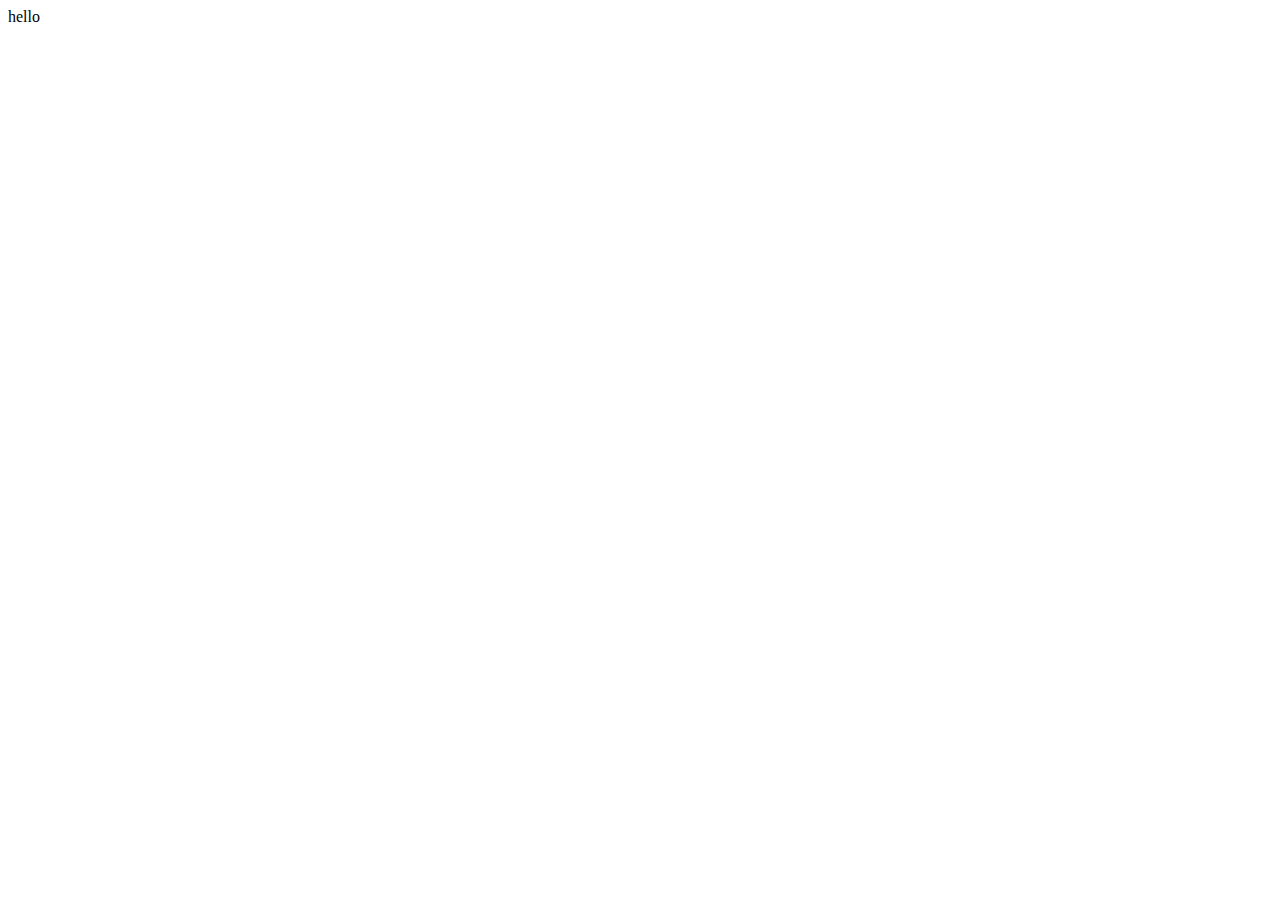
==== index.html @ e325fee9 "test" ====
<!DOCTYPE html>
<html lang="en">
<head>
    <meta charset="UTF-8">
    <meta http-equiv="X-UA-Compatible" content="IE=edge">
    <meta name="viewport" content="width=device-width, initial-scale=1.0">
    <title>Document</title>
</head>
<body>
    hello
</body>
</html>
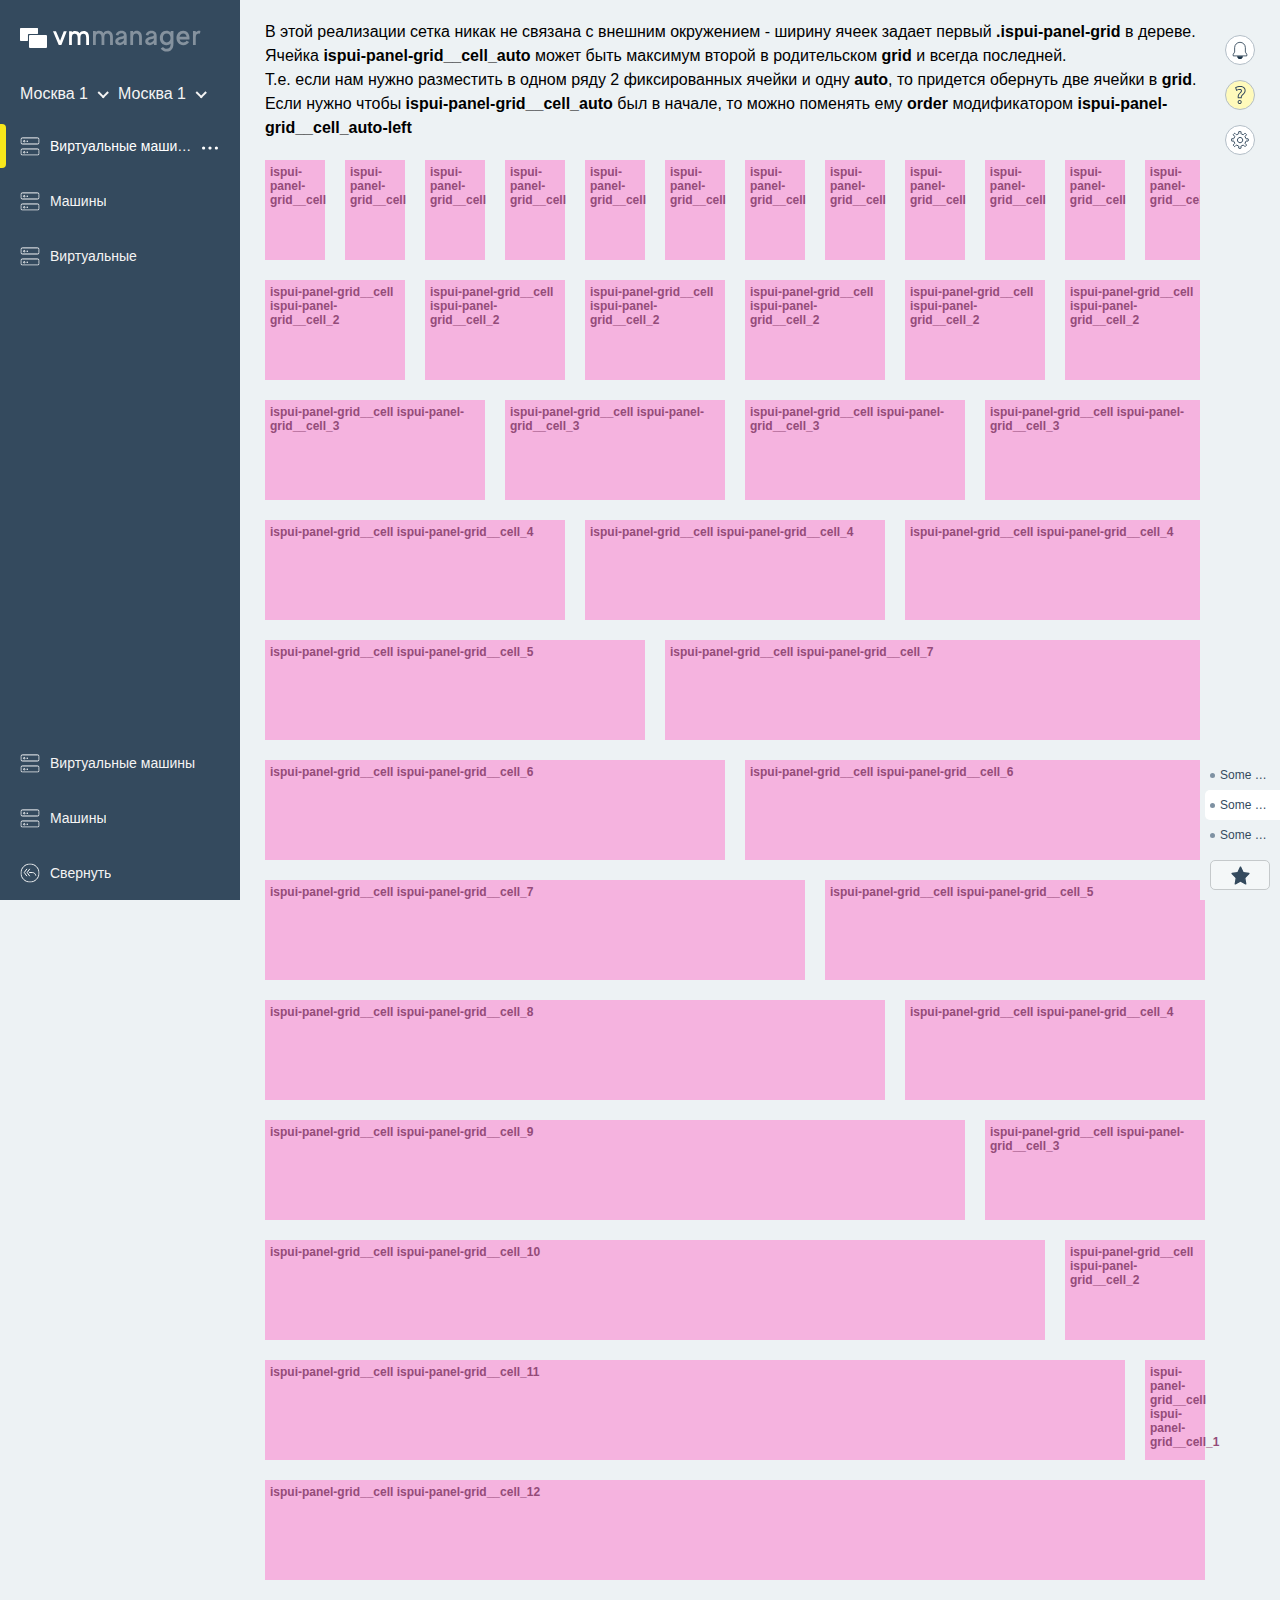
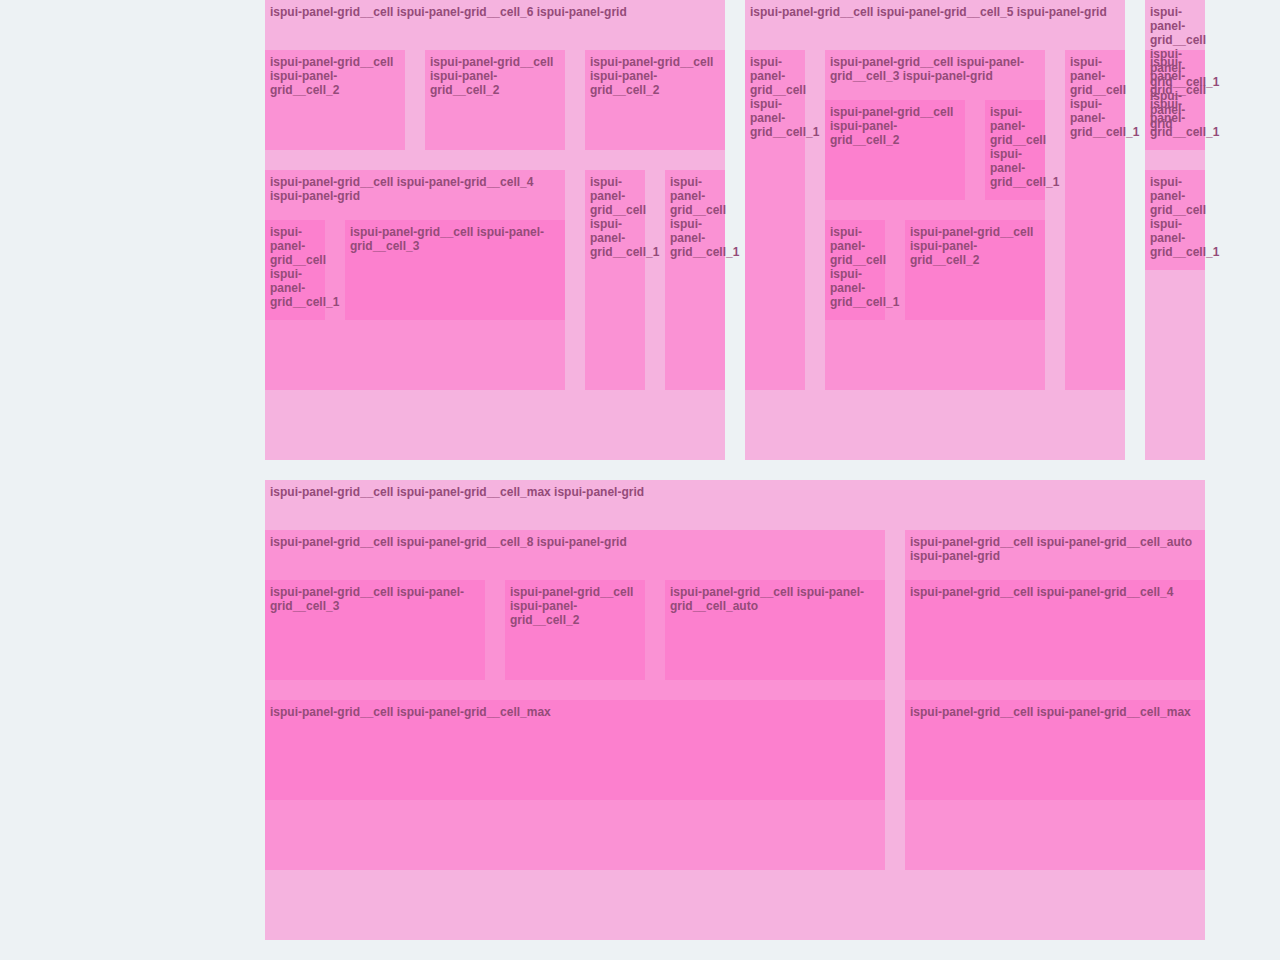
==== commit 0997eca3: "stuff" ====
--- a/index.html
+++ b/index.html
@@ -1,12 +1,161 @@
 <!DOCTYPE html>
-<html lang="en">
-<head>
-    <meta charset="UTF-8">
-    <meta http-equiv="X-UA-Compatible" content="IE=edge">
-    <meta name="viewport" content="width=device-width, initial-scale=1.0">
-    <title>Document</title>
-</head>
-<body>
-    hello
-</body>
-</html>+<!-- saved from url=(0022)http://localhost:4461/ -->
+<html dir="ltr" lang="en" class="hydrated"><head><meta http-equiv="Content-Type" content="text/html; charset=UTF-8"> <style data-styles="">ispui-select-add,ispui-dropdown,ispui-select-apply,ispui-dropdown-content,ispui-dropdown-footer,ispui-dropdown-header,ispui-panel-menu,ispui-select,ispui-select-button,ispui-select-button-chip,ispui-select-button-legend,ispui-select-button-line,ispui-select-button-search,ispui-select-list,ispui-select-search,ispui-select-text,ispui-select-toggle,ispui-button-icon,ispui-dropdown-popup,ispui-button{visibility:hidden}.hydrated{visibility:inherit}</style> <meta name="viewport" content="width=device-width, initial-scale=1.0, minimum-scale=1.0, maximum-scale=5.0"> <title>Stencil Component Starter</title> <style sty-id="sc-ispui-panel-menu">.ispui-panel-menu{--ispui-panel-menu__slim-step-1-duration:.1s;--ispui-panel-menu__slim-step-2-duration:.1s;--ispui-panel-menu__wide-step-1-duration:.1s;--ispui-panel-menu__wide-step-2-duration:.1s;--ispui-panel-menu__top-scrollbar-color:#86929f;--ispui-panel-menu__top-mb:60px;--ispui-panel-menu__wide-width:240px;--ispui-panel-menu__slim-width:100px;--ispui-panel-menu__bg:#344A5E;--ispui-panel-menu__color:#F4F4F4;--ispui-panel-menu__logo-height:75px;--ispui-panel-menu__logo-icon-height:0px;--ispui-panel-menu__logo-icon-width:0px;--ispui-panel-menu__logo-icon-bg:none;--ispui-panel-menu__logo-icon-right-offset:0px;--ispui-panel-menu__logo-name-height:0px;--ispui-panel-menu__logo-name-width:0px;--ispui-panel-menu__logo-name-bg:none;--ispui-panel-menu__logo-top-middle-offset:0px;--ispui-panel-menu__item-wide-height:55px;--ispui-panel-menu__item-slim-height:60px;--ispui-panel-menu__item-wide-padding-x:20px;--ispui-panel-menu__item-slim-padding-x:10px;--ispui-panel-menu__item-slim-offset-top:8px;--ispui-panel-menu__item-active-bg:transparent;--ispui-panel-menu__item-slim-hover-bg:rgb(78, 98, 117);--ispui-panel-menu__item-active-marker-bg:#F8E71B;--ispui-panel-menu__item-active-marker-width:6px;--ispui-panel-menu__item-active-marker-height:80%;--ispui-panel-menu__item-active-marker-border-radius:4px;--ispui-panel-menu__item-text-wide-line-height:16px;--ispui-panel-menu__item-text-slim-line-height:12px;--ispui-panel-menu__item-wide-hover-text-color:rgb(255, 224, 58);--ispui-panel-menu__item-active-text-color:white;--ispui-panel-menu__item-icon-width:20px;--ispui-panel-menu__item-icon-height:20px;--ispui-panel-menu__item-icon-wide-right-offset:10px;--ispui-panel-menu__item-icon-slim-bottom-offset:3px;--ispui-panel-menu__item-more-width:20px;--ispui-panel-menu__item-more-height:20px;--ispui-panel-menu__item-more-left-offset:5px;--ispui-panel-menu__item-more-top-middle-offset:2px;width:var(--ispui-panel-menu__wide-width);display:flex;flex-direction:column;background:var(--ispui-panel-menu__bg);color:var(--ispui-panel-menu__color);font:14px "Ubuntu", sans-serif}.ispui-panel-menu,.ispui-panel-menu *{box-sizing:border-box}.ispui-panel-menu__logo{flex-shrink:0;position:relative;height:var(--ispui-panel-menu__logo-height);overflow:hidden}.ispui-panel-menu__logo_vm{--ispui-panel-menu__logo-icon-height:20px;--ispui-panel-menu__logo-icon-width:27px;--ispui-panel-menu__logo-icon-bg:url("data:image/svg+xml,%3Csvg width='27' height='20' viewBox='0 0 27 20' fill='none' xmlns='http://www.w3.org/2000/svg'%3E%3Crect x='9' y='7' width='18' height='13' rx='1' fill='white'/%3E%3Cpath d='M0 1C0 0.447715 0.447715 0 1 0H17.5C17.7761 0 18 0.223858 18 0.5V5.52333C18 5.79948 17.7761 6.02333 17.5 6.02333H8.96154C8.40926 6.02333 7.96154 6.47105 7.96154 7.02333V12.5C7.96154 12.7761 7.73768 13 7.46154 13H1C0.447716 13 0 12.5523 0 12V1Z' fill='white'/%3E%3C/svg%3E%0A");--ispui-panel-menu__logo-icon-right-offset:6px;--ispui-panel-menu__logo-name-height:22px;--ispui-panel-menu__logo-name-width:148px;--ispui-panel-menu__logo-name-bg:url("data:image/svg+xml,%3Csvg width='148' height='22' viewBox='0 0 148 22' fill='none' xmlns='http://www.w3.org/2000/svg'%3E%3Cg opacity='0.4'%3E%3Cpath d='M54.6743 0.842427C52.8109 0.842427 51.3551 1.68201 50.3943 3.12956C49.4917 1.62411 48.0068 0.842427 46.056 0.842427C44.6876 0.842427 43.6103 1.33459 42.766 2.14522V1.04508H40V14.9995H42.766V7.21166C42.766 4.60606 43.9015 3.59278 45.6193 3.59278C47.2498 3.59278 48.56 4.66396 48.56 7.38536V14.9995H51.326V7.21166C51.326 4.60606 52.5488 3.59278 54.2667 3.59278C55.868 3.59278 57.0909 4.66396 57.0909 7.38536V14.9995H59.886V7.1248C59.886 3.10061 57.9935 0.842427 54.6743 0.842427Z' fill='white'/%3E%3Cpath d='M68.5084 0.813477C64.8689 0.813477 63.1802 3.18746 62.8308 4.95348L65.3348 5.47459C65.7424 3.99809 66.907 3.33222 68.3046 3.27432C69.4983 3.18746 71.0705 3.79543 70.8667 5.15613C70.7212 6.14047 69.178 6.25627 67.3729 6.71949C64.4904 7.47222 62.5688 8.28285 62.2485 11.0332C61.9865 13.3203 63.7625 15.4917 67.0526 15.2021C69.2363 14.9995 70.43 13.9573 70.9541 13.3493V14.9995H73.691V5.93781C73.691 2.23208 71.449 0.813477 68.5084 0.813477ZM70.9541 9.03557C70.9541 11.2359 68.8578 12.5966 67.4311 12.7124C65.888 12.8282 65.3639 12.2491 65.2765 11.6122C65.1892 11.0621 65.3348 9.87515 67.8387 9.23823C69.7021 8.77501 70.9541 8.4276 70.9541 8.4276V9.03557Z' fill='white'/%3E%3Cpath d='M83.6857 0.842427C82.2299 0.842427 81.0071 1.42145 80.0754 2.37683V1.04508H77.3094V14.9995H80.0754V7.21166C80.0754 4.60606 81.4438 3.59278 83.1616 3.59278C84.7921 3.59278 86.1023 4.66396 86.1023 7.38536V14.9995H88.8683V7.1248C88.8683 3.10061 86.9758 0.842427 83.6857 0.842427Z' fill='white'/%3E%3Cpath d='M98.4854 0.813477C94.8459 0.813477 93.1572 3.18746 92.8078 4.95348L95.3117 5.47459C95.7194 3.99809 96.884 3.33222 98.2815 3.27432C99.4753 3.18746 101.048 3.79543 100.844 5.15613C100.698 6.14047 99.155 6.25627 97.3498 6.71949C94.4674 7.47222 92.5458 8.28285 92.2255 11.0332C91.9635 13.3203 93.7395 15.4917 97.0296 15.2021C99.2132 14.9995 100.407 13.9573 100.931 13.3493V14.9995H103.668V5.93781C103.668 2.23208 101.426 0.813477 98.4854 0.813477ZM100.931 9.03557C100.931 11.2359 98.8347 12.5966 97.4081 12.7124C95.8649 12.8282 95.3409 12.2491 95.2535 11.6122C95.1662 11.0621 95.3118 9.87515 97.8157 9.23823C99.6791 8.77501 100.931 8.4276 100.931 8.4276V9.03557Z' fill='white'/%3E%3Cpath d='M117.646 1.04508V2.55054C116.627 1.47935 115.172 0.842427 113.366 0.842427C109.29 0.842427 106.845 4.08494 106.845 8.02229C106.845 11.9596 109.29 15.2021 113.366 15.2021C115.172 15.2021 116.627 14.5652 117.646 13.494V13.8994C117.646 17.1419 115.899 18.7631 113.599 18.7631C112.114 18.7631 110.746 18.0104 110.047 16.8813L107.718 18.3868C108.912 20.2686 111.241 21.5135 113.687 21.5135C117.268 21.5135 120.441 19.458 120.441 13.6388V1.04508H117.646ZM113.716 12.4518C111.183 12.4518 109.873 10.4252 109.873 8.02229C109.873 5.61935 111.154 3.59278 113.716 3.59278C116.249 3.59278 117.53 5.61935 117.53 8.02229C117.53 10.4252 116.22 12.4518 113.716 12.4518Z' fill='white'/%3E%3Cpath d='M136.383 9.41194C136.47 8.94872 136.499 8.4855 136.499 8.02229C136.499 4.08494 134.316 0.842427 130.24 0.842427C126.163 0.842427 123.485 4.08494 123.485 8.02229C123.485 11.9596 126.251 15.2021 130.327 15.2021C132.918 15.2021 134.927 13.8994 136.063 11.9307L133.53 10.7147C132.889 11.757 131.812 12.4518 130.327 12.4518C128.289 12.4518 127.008 11.149 126.6 9.41194H136.383ZM130.24 3.59278C132.336 3.59278 133.355 4.98243 133.646 6.80634H126.542C126.92 4.98243 128.143 3.59278 130.24 3.59278Z' fill='white'/%3E%3Cpath d='M146.339 0.813477C144.883 0.813477 143.66 1.3925 142.729 2.34788V1.04508H139.963V14.9995H142.729V7.21166C142.729 4.60606 144.126 3.59278 145.815 3.59278C146.223 3.59278 146.572 3.65068 146.921 3.79543L147.446 0.92928C147.096 0.871377 146.718 0.813477 146.339 0.813477Z' fill='white'/%3E%3C/g%3E%3Cpath d='M10.7681 1.20041L7.0674 10.7342L2.97226 1.20041H0L5.75611 15H8.40783L13.7404 1.20041H10.7681Z' fill='white'/%3E%3Cpath d='M30.784 1C28.919 1 27.462 1.83027 26.5004 3.26176C25.5971 1.77301 24.111 1 22.1586 1C20.789 1 19.7109 1.48671 18.8658 2.28834V1.30297H16.0975V15H18.8658V7.29857C18.8658 4.72188 20.0023 3.71984 21.7215 3.71984C23.3533 3.71984 24.6646 4.77914 24.6646 7.47035V15H27.4329V7.29857C27.4329 4.72188 28.6568 3.71984 30.376 3.71984C31.9787 3.71984 33.2026 4.77914 33.2026 7.47035V15H36V7.21268C36 3.23313 34.1059 1 30.784 1Z' fill='white'/%3E%3C/svg%3E");--ispui-panel-menu__logo-top-middle-offset:3px}.ispui-panel-menu__logo_dci{--ispui-panel-menu__logo-icon-height:20px;--ispui-panel-menu__logo-icon-width:20px;--ispui-panel-menu__logo-icon-bg:url("data:image/svg+xml,%3Csvg width='20' height='20' viewBox='0 0 20 20' fill='none' xmlns='http://www.w3.org/2000/svg'%3E%3Crect width='20' height='8' rx='1' fill='white'/%3E%3Crect y='12' width='20' height='8' rx='1' fill='white'/%3E%3C/svg%3E");--ispui-panel-menu__logo-icon-right-offset:7px;--ispui-panel-menu__logo-name-height:23px;--ispui-panel-menu__logo-name-width:130px;--ispui-panel-menu__logo-name-bg:url("data:image/svg+xml,%3Csvg width='130' height='23' viewBox='0 0 130 23' fill='none' xmlns='http://www.w3.org/2000/svg'%3E%3Cg opacity='0.4'%3E%3Cpath d='M48.838 5.02448C47.2077 5.02448 45.9341 5.73427 45.0936 6.95804C44.3039 5.68531 43.0048 5.02448 41.2982 5.02448C40.101 5.02448 39.1585 5.44056 38.4199 6.12587V5.1958H36V16.993H38.4199V10.4091C38.4199 8.20629 39.4133 7.34965 40.9161 7.34965C42.3426 7.34965 43.4888 8.25524 43.4888 10.5559V16.993H45.9087V10.4091C45.9087 8.20629 46.9785 7.34965 48.4814 7.34965C49.8823 7.34965 50.9522 8.25524 50.9522 10.5559V16.993H53.3975V10.3357C53.3975 6.93357 51.7418 5.02448 48.838 5.02448Z' fill='white'/%3E%3Cpath d='M60.9409 5C57.7569 5 56.2795 7.00699 55.9738 8.5L58.1644 8.94056C58.521 7.69231 59.5399 7.12937 60.7626 7.08042C61.8069 7.00699 63.1824 7.52098 63.0041 8.67133C62.8768 9.5035 61.5267 9.6014 59.9475 9.99301C57.4257 10.6294 55.7446 11.3147 55.4644 13.6399C55.2351 15.5734 56.7889 17.4091 59.6673 17.1643C61.5777 16.993 62.6221 16.1119 63.0806 15.5979V16.993H65.4749V9.33217C65.4749 6.1993 63.5136 5 60.9409 5ZM63.0806 11.951C63.0806 13.8112 61.2466 14.9615 59.9984 15.0594C58.6484 15.1573 58.1899 14.6678 58.1135 14.1294C58.0371 13.6643 58.1644 12.6608 60.355 12.1224C61.9852 11.7308 63.0806 11.4371 63.0806 11.4371V11.951Z' fill='white'/%3E%3Cpath d='M74.219 5.02448C72.9454 5.02448 71.8756 5.51399 71.0604 6.32168V5.1958H68.6406V16.993H71.0604V10.4091C71.0604 8.20629 72.2576 7.34965 73.7605 7.34965C75.1869 7.34965 76.3332 8.25524 76.3332 10.5559V16.993H78.753V10.3357C78.753 6.93357 77.0973 5.02448 74.219 5.02448Z' fill='white'/%3E%3Cpath d='M87.1666 5C83.9826 5 82.5052 7.00699 82.1996 8.5L84.3902 8.94056C84.7468 7.69231 85.7656 7.12937 86.9883 7.08042C88.0327 7.00699 89.4082 7.52098 89.2299 8.67133C89.1025 9.5035 87.7525 9.6014 86.1732 9.99301C83.6515 10.6294 81.9703 11.3147 81.6901 13.6399C81.4609 15.5734 83.0147 17.4091 85.893 17.1643C87.8034 16.993 88.8478 16.1119 89.3063 15.5979V16.993H91.7007V9.33217C91.7007 6.1993 89.7393 5 87.1666 5ZM89.3063 11.951C89.3063 13.8112 87.4723 14.9615 86.2241 15.0594C84.8741 15.1573 84.4156 14.6678 84.3392 14.1294C84.2628 13.6643 84.3902 12.6608 86.5808 12.1224C88.211 11.7308 89.3063 11.4371 89.3063 11.4371V11.951Z' fill='white'/%3E%3Cpath d='M103.93 5.1958V6.46853C103.038 5.56294 101.765 5.02448 100.185 5.02448C96.6194 5.02448 94.4797 7.76573 94.4797 11.0944C94.4797 14.4231 96.6194 17.1643 100.185 17.1643C101.765 17.1643 103.038 16.6259 103.93 15.7203V16.0629C103.93 18.8042 102.402 20.1748 100.389 20.1748C99.0902 20.1748 97.893 19.5385 97.2817 18.5839L95.2439 19.8566C96.2882 21.4476 98.326 22.5 100.466 22.5C103.599 22.5 106.375 20.7622 106.375 15.8427V5.1958H103.93ZM100.491 14.8392C98.2751 14.8392 97.1288 13.1259 97.1288 11.0944C97.1288 9.06294 98.2496 7.34965 100.491 7.34965C102.707 7.34965 103.828 9.06294 103.828 11.0944C103.828 13.1259 102.682 14.8392 100.491 14.8392Z' fill='white'/%3E%3Cpath d='M120.322 12.2692C120.398 11.8776 120.424 11.486 120.424 11.0944C120.424 7.76573 118.513 5.02448 114.947 5.02448C111.381 5.02448 109.038 7.76573 109.038 11.0944C109.038 14.4231 111.457 17.1643 115.024 17.1643C117.291 17.1643 119.048 16.0629 120.042 14.3986L117.825 13.3706C117.265 14.2517 116.323 14.8392 115.024 14.8392C113.241 14.8392 112.12 13.7378 111.763 12.2692H120.322ZM114.947 7.34965C116.781 7.34965 117.673 8.52447 117.927 10.0664H111.712C112.043 8.52447 113.113 7.34965 114.947 7.34965Z' fill='white'/%3E%3Cpath d='M129.032 5C127.758 5 126.689 5.48951 125.874 6.2972V5.1958H123.454V16.993H125.874V10.4091C125.874 8.20629 127.096 7.34965 128.574 7.34965C128.93 7.34965 129.236 7.3986 129.542 7.52098L130 5.0979C129.694 5.04895 129.363 5 129.032 5Z' fill='white'/%3E%3C/g%3E%3Cpath d='M9.86521 0V6.49222C8.93453 5.60255 7.60499 5.07355 5.95635 5.07355C2.23363 5.07355 0 7.76662 0 11.0368C0 14.3069 2.23363 17 5.95635 17C7.60499 17 8.93453 16.471 9.86521 15.5813V16.8317H12.4179V0H9.86521ZM6.27544 14.7157C3.96204 14.7157 2.76545 13.0325 2.76545 11.0368C2.76545 9.04102 3.93545 7.35785 6.27544 7.35785C8.58885 7.35785 9.75885 9.04102 9.75885 11.0368C9.75885 13.0325 8.56226 14.7157 6.27544 14.7157Z' fill='white'/%3E%3Cpath d='M21.0555 14.7157C18.7421 14.7157 17.4923 13.0325 17.4923 11.0368C17.4923 9.04102 18.7421 7.35785 21.0555 7.35785C22.4116 7.35785 23.3955 7.93494 23.9805 8.80057L26.3205 7.79067C25.2834 6.15559 23.4221 5.07355 21.0555 5.07355C17.3328 5.07355 14.8066 7.76662 14.8066 11.0368C14.8066 14.3069 17.3328 17 21.0555 17C23.4221 17 25.2834 15.918 26.3205 14.2829L23.9805 13.273C23.3955 14.1386 22.4116 14.7157 21.0555 14.7157Z' fill='white'/%3E%3Cpath d='M29.2611 16.8317H31.7873V5.24187H29.2611V16.8317ZM30.5375 3.46252C31.3352 3.46252 32 2.86139 32 2.11598C32 1.39463 31.3352 0.793493 30.5375 0.793493C29.7132 0.793493 29.0484 1.39463 29.0484 2.11598C29.0484 2.86139 29.7132 3.46252 30.5375 3.46252Z' fill='white'/%3E%3C/svg%3E%0A");--ispui-panel-menu__logo-top-middle-offset:3px}.ispui-panel-menu__logo-icon{position:absolute;left:var(--ispui-panel-menu__item-wide-padding-x);top:calc( var(--ispui-panel-menu__logo-height) / 2 - var(--ispui-panel-menu__logo-icon-height) / 2 );width:var(--ispui-panel-menu__logo-icon-width);height:var(--ispui-panel-menu__logo-icon-height);background:var(--ispui-panel-menu__logo-icon-bg)}.ispui-panel-menu__logo-name{position:absolute;left:calc( var(--ispui-panel-menu__item-wide-padding-x) + var(--ispui-panel-menu__logo-icon-width) + var(--ispui-panel-menu__logo-icon-right-offset) );top:calc( var(--ispui-panel-menu__logo-height) / 2 - var(--ispui-panel-menu__logo-name-height) / 2 + var(--ispui-panel-menu__logo-top-middle-offset) );width:var(--ispui-panel-menu__logo-name-width);height:var(--ispui-panel-menu__logo-name-height);background:var(--ispui-panel-menu__logo-name-bg)}.ispui-panel-menu__top{overflow-y:auto;flex-grow:1;margin-bottom:var(--ispui-panel-menu__top-mb);scrollbar-width:thin;scrollbar-color:var(--ispui-panel-menu__top-scrollbar-color) transparent;}.ispui-panel-menu__top::-webkit-scrollbar{width:3px}.ispui-panel-menu__top::-webkit-scrollbar-track{background:transparent}.ispui-panel-menu__top::-webkit-scrollbar-thumb{background-color:var(--ispui-panel-menu__top-scrollbar-color)}.ispui-panel-menu__bottom{flex-shrink:0;margin-top:auto}.ispui-panel-menu__item{position:relative;overflow:hidden;height:var(--ispui-panel-menu__item-wide-height);cursor:pointer}.ispui-panel-menu__item_active{background:var(--ispui-panel-menu__item-active-bg);cursor:default}.ispui-panel-menu__item_active:before{content:"";position:absolute;left:0;top:50%;transform:translateY(-50%);background:var(--ispui-panel-menu__item-active-marker-bg);width:var(--ispui-panel-menu__item-active-marker-width);height:var(--ispui-panel-menu__item-active-marker-height);border-radius:0 var(--ispui-panel-menu__item-active-marker-border-radius) var(--ispui-panel-menu__item-active-marker-border-radius) 0}.ispui-panel-menu__item-dropdown-anchor{position:absolute;top:10px;right:40px;width:0;height:0}.ispui-panel-menu_slim .ispui-panel-menu__item-dropdown-anchor{top:0;right:20px}.ispui-panel-menu__item-icon{position:absolute;top:calc( var(--ispui-panel-menu__item-wide-height) / 2 - var(--ispui-panel-menu__item-icon-height) / 2 );left:var(--ispui-panel-menu__item-wide-padding-x)}.ispui-panel-menu__item-icon_toggler{width:20px;height:20px;background-image:url("data:image/svg+xml,%3Csvg width='20' height='20' viewBox='0 0 20 21' fill='none' xmlns='http://www.w3.org/2000/svg'%3E%3Cg clip-path='url(%23clip0)'%3E%3Cpath d='M19.5 10.5C19.5 15.7467 15.2467 20 10 20C4.75329 20 0.5 15.7467 0.5 10.5C0.5 5.25329 4.75329 1 10 1C15.2467 1 19.5 5.25329 19.5 10.5Z' fill='%23344A5E' stroke='white'/%3E%3Cpath d='M9.5 6.5L7 10L9.5 13.5' stroke='white' stroke-linecap='round' stroke-linejoin='round'/%3E%3Cpath d='M6.5 6.5L4 10L6.5 13.5' stroke='white' stroke-linecap='round' stroke-linejoin='round'/%3E%3Cpath d='M16 13V13C15.7115 11.2688 14.2137 10 12.4586 10H9.5' stroke='white' stroke-linecap='round' stroke-linejoin='round'/%3E%3C/g%3E%3Cdefs%3E%3CclipPath id='clip0'%3E%3Crect width='20' height='20' fill='white' transform='translate(0 0.5)'/%3E%3C/clipPath%3E%3C/defs%3E%3C/svg%3E")}.ispui-panel-menu__item-text{font-size:14px;white-space:nowrap;position:absolute;overflow:hidden;text-overflow:ellipsis;width:fit-content;max-width:calc( var(--ispui-panel-menu__wide-width) - var(--ispui-panel-menu__item-wide-padding-x) * 2 - var(--ispui-panel-menu__item-icon-width) - var(--ispui-panel-menu__item-icon-wide-right-offset) );height:var(--ispui-panel-menu__item-text-wide-line-height);top:calc( var(--ispui-panel-menu__item-wide-height) / 2 - var(--ispui-panel-menu__item-text-wide-line-height) / 2 );left:calc( var(--ispui-panel-menu__item-wide-padding-x) + var(--ispui-panel-menu__item-icon-width) + var(--ispui-panel-menu__item-icon-wide-right-offset) );transition:color 0.1s}.ispui-panel-menu__item_active .ispui-panel-menu__item-text{color:var(--ispui-panel-menu__item-active-text-color)}.ispui-panel-menu__item:hover .ispui-panel-menu__item-text{color:var(--ispui-panel-menu__item-wide-hover-text-color)}.ispui-panel-menu__item-more{cursor:pointer;position:absolute;height:var(--ispui-panel-menu__item-more-height);width:var(--ispui-panel-menu__item-more-width);top:calc( var(--ispui-panel-menu__item-wide-height) / 2 - var(--ispui-panel-menu__item-more-height) / 2 + var(--ispui-panel-menu__item-more-top-middle-offset) );left:calc( var(--ispui-panel-menu__wide-width) - var(--ispui-panel-menu__item-wide-padding-x) - var(--ispui-panel-menu__item-more-width) );background-image:url("data:image/svg+xml,%3Csvg width='20' height='20' viewBox='0 0 20 20' fill='none' xmlns='http://www.w3.org/2000/svg'%3E%3Cpath fill-rule='evenodd' clip-rule='evenodd' d='M5.2 9.99961C5.2 9.11595 4.48366 8.39961 3.6 8.39961C2.71634 8.39961 2 9.11595 2 9.99961C2 10.8833 2.71634 11.5996 3.6 11.5996C4.48366 11.5996 5.2 10.8833 5.2 9.99961Z' fill='white'/%3E%3Cpath fill-rule='evenodd' clip-rule='evenodd' d='M11.6004 9.99961C11.6004 9.11595 10.884 8.39961 10.0004 8.39961C9.11673 8.39961 8.40039 9.11595 8.40039 9.99961C8.40039 10.8833 9.11673 11.5996 10.0004 11.5996C10.884 11.5996 11.6004 10.8833 11.6004 9.99961Z' fill='white'/%3E%3Cpath fill-rule='evenodd' clip-rule='evenodd' d='M17.9998 9.99961C17.9998 9.11595 17.2835 8.39961 16.3998 8.39961C15.5161 8.39961 14.7998 9.11595 14.7998 9.99961C14.7998 10.8833 15.5161 11.5996 16.3998 11.5996C17.2835 11.5996 17.9998 10.8833 17.9998 9.99961Z' fill='white'/%3E%3C/svg%3E%0A");background-position:center}.ispui-panel-menu__item-more~.ispui-panel-menu__item-text{max-width:calc( var(--ispui-panel-menu__wide-width) - var(--ispui-panel-menu__item-wide-padding-x) * 2 - var(--ispui-panel-menu__item-icon-width) - var(--ispui-panel-menu__item-icon-wide-right-offset) - var(--ispui-panel-menu__item-more-width) - var(--ispui-panel-menu__item-more-left-offset) )}.ispui-panel-menu_preslim{transition:width var(--ispui-panel-menu__slim-step-1-duration);width:var(--ispui-panel-menu__slim-width)}.ispui-panel-menu_preslim .ispui-panel-menu__item{height:var(--ispui-panel-menu__item-slim-height);transition:height var(--ispui-panel-menu__slim-step-1-duration)}.ispui-panel-menu_preslim .ispui-panel-menu__item-icon{top:var(--ispui-panel-menu__item-slim-offset-top);left:calc( var(--ispui-panel-menu__slim-width) / 2 - var(--ispui-panel-menu__item-icon-width) / 2 );transition:top var(--ispui-panel-menu__slim-step-1-duration), left var(--ispui-panel-menu__slim-step-1-duration)}.ispui-panel-menu_preslim .ispui-panel-menu__item_toggler .ispui-panel-menu__item-icon{transform:rotateY(180deg)}.ispui-panel-menu_preslim .ispui-panel-menu__item-text{opacity:0;transition:opacity var(--ispui-panel-menu__slim-step-1-duration)}.ispui-panel-menu_preslim .ispui-panel-menu__logo-icon{left:calc( var(--ispui-panel-menu__slim-width) / 2 - var(--ispui-panel-menu__logo-icon-width) / 2 );transition:left var(--ispui-panel-menu__slim-step-1-duration)}.ispui-panel-menu_preslim .ispui-panel-menu__logo-name{opacity:0;transition:opacity var(--ispui-panel-menu__slim-step-1-duration)}.ispui-panel-menu_slim .ispui-panel-menu__item-text{font-size:11px;text-align:center;opacity:1;width:var(--ispui-panel-menu__slim-width);display:flex;justify-content:center;align-items:center;height:calc( var(--ispui-panel-menu__item-text-slim-line-height) * 2 );top:calc( var(--ispui-panel-menu__item-slim-offset-top) + var(--ispui-panel-menu__item-icon-height) + var(--ispui-panel-menu__item-icon-slim-bottom-offset) );left:0;white-space:pre-wrap;overflow:visible;transition:opacity var(--ispui-panel-menu__slim-step-2-duration);padding:0 var(--ispui-panel-menu__item-slim-padding-x)}.ispui-panel-menu_slim .ispui-panel-menu__item_toggler .ispui-panel-menu__item-text{display:none}.ispui-panel-menu_slim .ispui-panel-menu__item:hover .ispui-panel-menu__item-text{color:var(--ispui-panel-menu__color)}.ispui-panel-menu_slim .ispui-panel-menu__item:hover{background:var(--ispui-panel-menu__item-slim-hover-bg)}.ispui-panel-menu_prewide{width:var(--ispui-panel-menu__wide-width);transition:width var(--ispui-panel-menu__wide-step-1-duration)}.ispui-panel-menu_prewide .ispui-panel-menu__item{height:var(--ispui-panel-menu__item-wide-height);transition:height var(--ispui-panel-menu__wide-step-1-duration)}.ispui-panel-menu_prewide .ispui-panel-menu__item-icon{top:calc( var(--ispui-panel-menu__item-wide-height) / 2 - var(--ispui-panel-menu__item-icon-height) / 2 );left:var(--ispui-panel-menu__item-wide-padding-x);transition:top var(--ispui-panel-menu__wide-step-1-duration), left var(--ispui-panel-menu__wide-step-1-duration)}.ispui-panel-menu_prewide .ispui-panel-menu__item_toggler .ispui-panel-menu__item-icon{transform:rotateY(0)}.ispui-panel-menu_prewide .ispui-panel-menu__item-text{opacity:0;transition:opacity var(--ispui-panel-menu__wide-step-1-duration)}.ispui-panel-menu_prewide .ispui-panel-menu__logo-icon{left:var(--ispui-panel-menu__item-wide-padding-x);transition:left var(--ispui-panel-menu__wide-step-1-duration)}.ispui-panel-menu_prewide .ispui-panel-menu__logo-name{opacity:1;transition:opacity var(--ispui-panel-menu__wide-step-1-duration)}.ispui-panel-menu_wide .ispui-panel-menu__item-text{font-size:14px;white-space:nowrap;overflow:hidden;text-overflow:ellipsis;width:fit-content;max-width:calc( var(--ispui-panel-menu__wide-width) - var(--ispui-panel-menu__item-wide-padding-x) * 2 - var(--ispui-panel-menu__item-icon-width) - var(--ispui-panel-menu__item-icon-wide-right-offset) );height:var(--ispui-panel-menu__item-text-wide-line-height);top:calc( var(--ispui-panel-menu__item-wide-height) / 2 - var(--ispui-panel-menu__item-text-wide-line-height) / 2 );left:calc( var(--ispui-panel-menu__item-wide-padding-x) + var(--ispui-panel-menu__item-icon-width) + var(--ispui-panel-menu__item-icon-wide-right-offset) );text-align:left;opacity:1;display:block;transition:opacity var(--ispui-panel-menu__wide-step-2-duration);padding:0}.ispui-panel-menu_wide .ispui-panel-menu__item-more~.ispui-panel-menu__item-text{max-width:calc( var(--ispui-panel-menu__wide-width) - var(--ispui-panel-menu__item-wide-padding-x) * 2 - var(--ispui-panel-menu__item-icon-width) - var(--ispui-panel-menu__item-icon-wide-right-offset) - var(--ispui-panel-menu__item-more-width) - var(--ispui-panel-menu__item-more-left-offset) )}</style><style sty-id="sc-ispui-dropdown-content">.ispui-dropdown-content{display:var(--ispui-dropdown-content-display, flex);overflow:var(--ispui-dropdown-content-overflow, hidden);min-height:var(--ispui-dropdown-content-min-height, 50px);max-height:var(--ispui-dropdown-content-max-height, inherit);padding:var(--ispui-dropdown-content-padding, 20px)}.ispui-dropdown-popup_has-cross .ispui-dropdown-content{padding:var(--ispui-dropdown-content-padding, 20px 50px 20px 20px)}.ispui-dropdown-popup_has-cross ispui-dropdown-header+.ispui-dropdown-content{padding:var(--ispui-dropdown-content-padding, 20px 20px 20px 20px)}.ispui-dropdown-content__wrapper{overflow-y:auto;max-height:inherit;padding-right:var(--ispui-dropdown-content-pr, 20px);scrollbar-color:var(--ispui-dropdown-scroll-indicator-color, #344a5e) var(--ispui-dropdown-scroll-background-color, #ececec);scrollbar-width:thin;}.ispui-dropdown-content__wrapper::-webkit-scrollbar,.ispui-dropdown-content__wrapper::-webkit-scrollbar-track,.ispui-dropdown-content__wrapper::-webkit-scrollbar-thumb{width:7px;height:7px;border-radius:var(--ispui-dropdown-scrollborder-radius, 10px)}.ispui-dropdown-content__wrapper::-webkit-scrollbar{background:var(--ispui-dropdown-scroll-background-color, #ececec)}.ispui-dropdown-content__wrapper::-webkit-scrollbar-thumb{background:var(--ispui-dropdown-scroll-indicator-color, #344a5e)}.ispui-dropdown-content__wrapper::-webkit-scrollbar-button{display:none}</style><style sty-id="sc-ispui-dropdown-popup">.ispui-dropdown-popup{position:absolute;display:inline-block;min-width:var(--ispui-dropdown-min-width, 200px);max-width:var(--ispui-dropdown-max-width, 640px);min-height:var(--ispui-dropdown-min-height, 60px);max-height:var(--ispui-dropdown-max-height, calc(100vh - 40px));animation:fade-in var(--ispui-dropdown-animation-duration, 0.4s) ease 1 forwards;opacity:0}.ispui-dropdown-popup.ispui-dropdown_closing{animation:fade-out var(--ispui-dropdown-animation-duration, 0.4s) ease 1 forwards}@keyframes fade-in{0%{opacity:0}100%{opacity:1}}@keyframes fade-out{0%{opacity:1}100%{opacity:0}}.ispui-dropdown__close-btn{position:absolute;top:var(--ispui-dropdown-close-top, 15px);right:var(--ispui-dropdown-close-right, 15px)}.ispui-dropdown-popup__container{position:relative;display:flex;flex-direction:column;min-height:var(--ispui-dropdown-popup__container_min-height, 100%);max-height:var(--ispui-dropdown-popup__container_max-height, 100%);border:var(--ispui-dropdown-border, none);border-radius:var(--ispui-dropdown-border-radius, 5px);background-color:var(--ispui-dropdown-bg-color, #ffffff);box-shadow:var(--ispui-dropdown-popup__container_box-shadow, -1px 2px 7px rgba(52, 74, 94, 0.56))}.ispui-dropdown__pointer{position:absolute;top:1px;left:var(--ispui-dropdown__pointer-left, 50%);overflow:hidden;width:var(--ispui-dropdown__pointer-wrapper-width, 34px);height:var(--ispui-dropdown__pointer-wrapper-height, 22px);transform:translateY(-100%)}.ispui-dropdown__pointer::before{content:"";position:absolute;bottom:0;left:50%;width:var(--ispui-dropdown__pointer-width, 18px);height:var(--ispui-dropdown__pointer-height, 18px);transform:translate(-50%, 50%) rotate(45deg) skew(8deg, 8deg) scale(1.3);border:var(--ispui-dropdown__pointer-border, none);background-color:var(--ispui-dropdown-bg-color, #ffffff);box-shadow:0 0 3px rgba(52, 74, 94, 0.35)}.ispui-dropdown-popup_direction_left .ispui-dropdown__pointer{top:var(--ispui-dropdown__pointer-top, 50%);left:100%;transform:translate(-18%, 25%) rotateZ(90deg);transform-origin:center}.ispui-dropdown-popup_direction_right .ispui-dropdown__pointer{top:var(--ispui-dropdown__pointer-top, 50%);left:0;transform:translate(-81%, 25%) rotateZ(-90deg);transform-origin:center}.ispui-dropdown-popup_direction_top .ispui-dropdown__pointer{top:calc(100% - 1px);transform:rotate(180deg)}.ispui-dropdown-popup_direction_top .ispui-dropdown__pointer::before{box-shadow:1px 0 6px rgba(52, 74, 94, 0.56)}</style><style sty-id="sc-ispui-select-button-line">.ispui-select-button-line{position:relative;display:inline-block;padding:var(--ispui-select-button-line__padding, 0 5px);cursor:pointer;color:var(--ispui-select-button-line__color, #344a5e);border-radius:var(--ispui-select-button-line__br, 3px);outline:none;font-family:"Ubuntu", sans-serif;font-size:var(--ispui-select-button-line__fs, 14px);font-weight:var(--ispui-select-button-line__fw, bold)}.ispui-select-button-line::after{content:"";position:relative;bottom:var(--ispui-select-button-line__arrow-bottom, 2px);display:inline-block;width:var(--ispui-select-button-line__arrow-size, 3px);height:var(--ispui-select-button-line__arrow-size, 3px);margin-left:var(--ispui-select-button-line__arrow-ml, 5px);transition:0.2s transform;transform:rotateZ(-45deg);transform-origin:40% 60% 0;border:var(--ispui-select-button-line__arrow-border, 1px solid #344a5e);border-top:none;border-right:none}.ispui-select-button-line_focusable:focus{box-shadow:inset 1px 1px 1px 1px var(--ispui-select-button-line__focus-color, #0279c0), inset -1px -1px 1px 1px var(--ispui-select-button-line__focus-color, #0279c0)}.ispui-select-button-line_open::after{transition:0.2s transform;transform:rotateZ(135deg)}.ispui-select-button-line_disabled{pointer-events:none;opacity:0.5}</style><style sty-id="sc-ispui-select-text">.ispui-select-text{display:block;color:var(--ispui-select-text__color, #344a5e);font-family:"Ubuntu", sans-serif;font-size:var(--ispui-select-text__fs, 14px)}.ispui-select-text[hidden]{display:none}</style><style sty-id="sc-ispui-select-list">.ispui-select-list{display:block;overflow-y:auto;max-height:var(--ispui-select-list__max-height, 210px);scrollbar-color:var(--ispui-select-list__scroll-bar-color, #344a5e) var(--ispui-select-list__scroll-track-color, #ececec);scrollbar-width:thin;}.ispui-select-list::-webkit-scrollbar,.ispui-select-list::-webkit-scrollbar-track,.ispui-select-list::-webkit-scrollbar-thumb{width:3px;border-radius:10px}.ispui-select-list::-webkit-scrollbar{background:var(--ispui-select-list__scroll-track-color, #ececec)}.ispui-select-list::-webkit-scrollbar-thumb{background:var(--ispui-select-list__scroll-bar-color, #344a5e)}.ispui-select-list::-webkit-scrollbar-button{display:none}.ispui-select-list__item{display:flex;align-items:center;box-sizing:border-box;height:var(--ispui-select-list__item-height, 30px);padding-top:var(--ispui-select-list__item-pt, 10px);padding-right:var(--ispui-select-list__item-pr, 10px);padding-bottom:var(--ispui-select-list__item-pb, 10px);padding-left:var(--ispui-select-list__item-pl, 10px);color:var(--ispui-select-list__item-color, #344a5e);font-family:"Ubuntu", sans-serif;font-size:var(--ispui-select-list__item-fs, 14px);font-weight:var(--ispui-select-list__item-fw, 400)}.ispui-select-list__item_highlight,.ispui-select-list__item_hover-highlight:hover{background:var(--ispui-select-list__item-highlight-color, #fffabb)}.ispui-select-list__item_bold{--ispui-checkbox__font-weight:var(--ispui-select-list__item-bold-fw, bold);font-weight:var(--ispui-select-list__item-bold-fw, bold)}.ispui-select-list__item_disabled{color:var(--ispui-select-list__disabled-item-color, #d9d9d9)}.ispui-select-list__item-text{overflow:hidden;cursor:var(--ispui-select-list__item-text-cursor, default);white-space:nowrap;text-overflow:ellipsis}.ispui-select-list__item-search-match{background:var(--ispui-select-list__item-search-match-bg, yellow)}.ispui-select-list__checkbox{--ispui-checkbox__size:13px;--ispui-checkbox__pl:25px;max-width:100%;pointer-events:none}</style><style sty-id="sc-ispui-select-add">.ispui-select-add{display:var(--ispui-select-add__display, inline-block);--ispui-button__fourth_text_regular:#0279c0;--ispui-button__fourth_text_hover:#0991e2;--ispui-button__fourth_text_active:#035b90;--ispui-button__padding-right:0;--ispui-button__padding-left:0}</style><style sty-id="sc-ispui-button">ispui-button.ispui-button__host{-webkit-appearance:none}.ispui-button{box-sizing:border-box;width:var(--ispui-button__width, auto);min-width:var(--ispui-button__min-width, auto);max-width:var(--ispui-button__max-width, none);padding-top:0;padding-right:var(--ispui-button__padding-right, 14px);padding-bottom:0;padding-left:var(--ispui-button__padding-left, 14px);cursor:pointer;transition-duration:0.25s;transition-property:background-color, color, fill, stroke;text-align:center;vertical-align:var(--ispui-button__vertical-align, middle);white-space:nowrap;border-width:1px;border-style:solid;border-radius:3px;box-shadow:0 1px 2px 0 rgba(64, 61, 4, 0.44);font:var(--ispui-button__font, 14px Ubuntu, sans-serif);line-height:var(--ispui-button__line-height, 28px);stroke:var(--ispui-button__icon-stroke, #0279c0);fill:var(--ispui-button__icon-fill, transparent)}.ispui-button:hover{stroke:var(--ispui-button__icon-stroke_hover, #0991e2);fill:var(--ispui-button__icon-fill_hover, transparent);transition-duration:0.2s}.ispui-button:active{stroke:var(--ispui-button__icon-stroke_active, #035b90);fill:var(--ispui-button__icon-fill_active, transparent);transition-duration:0.1s}.ispui-button:disabled{cursor:not-allowed;color:var(--ispui-button__inactive_text_regular, #979797);border-color:transparent;background-color:var(--ispui-button__inactive_background_regular, #f4f4f4);box-shadow:0 1px 2px 0 rgba(0, 0, 0, 0.44);stroke:var(--ispui-button__inactive-icon-stroke, #979797);fill:var(--ispui-button__inactive-icon-fill, transparent)}.ispui-button:disabled:hover{color:var(--ispui-button__inactive_text_hover, #979797);border-color:transparent;background-color:var(--ispui-button__inactive_background_hover, #f4f4f4);stroke:var(--ispui-button__inactive-icon-stroke_hover, #979797);fill:var(--ispui-button__inactive-icon-fill_hover, transparent)}.ispui-button:disabled:active{color:var(--ispui-button__inactive_text_active, #979797);border-color:transparent;background-color:var(--ispui-button__inactive_background_active, #f4f4f4);stroke:var(--ispui-button__inactive-icon-stroke_active, #979797);fill:var(--ispui-button__inactive-icon-fill_active, transparent)}.ispui-button_theme_accent{color:var(--ispui-button__accent_text_regular, #344a5e);border-color:var(--ispui-button__accent_border_regular, transparent);background-color:var(--ispui-button__accent_background_regular, #f8e71c)}.ispui-button_theme_accent:hover{color:var(--ispui-button__accent_text_hover, #344a5e);border-color:var(--ispui-button__accent_border_hover, transparent);background-color:var(--ispui-button__accent_background_hover, #fff680)}.ispui-button_theme_accent:active{color:var(--ispui-button__accent_text_active, #344a5e);border-color:var(--ispui-button__accent_border_active, transparent);background-color:var(--ispui-button__accent_background_active, #ffd200)}.ispui-button_theme_primary{color:var(--ispui-button__primary_text_regular, #ffffff);border-color:var(--ispui-button__primary_border_regular, transparent);background-color:var(--ispui-button__primary_background_regular, #0279c0)}.ispui-button_theme_primary:hover{color:var(--ispui-button__primary_text_hover, #ffffff);border-color:var(--ispui-button__primary_border_hover, transparent);background-color:var(--ispui-button__primary_background_hover, #0891e2);box-shadow:0 1px 2px 0 rgba(0, 0, 0, 0.44)}.ispui-button_theme_primary:active{color:var(--ispui-button__primary_text_active, #ffffff);border-color:var(--ispui-button__primary_border_active, transparent);background-color:var(--ispui-button__primary_background_active, #025b90);box-shadow:0 1px 2px 0 rgba(0, 0, 0, 0.44)}.ispui-button_theme_secondary{color:var(--ispui-button__secondary_text_regular, #344a5e);border-color:var(--ispui-button__primary_border_regular, transparent);background-color:var(--ispui-button__secondary_background_regular, #c4e9ff);box-shadow:none}.ispui-button_theme_secondary:hover{color:var(--ispui-button__secondary_text_hover, #344a5e);border-color:var(--ispui-button__primary_border_hover, transparent);background-color:var(--ispui-button__secondary_background_hover, #eaf7ff)}.ispui-button_theme_secondary:active{color:var(--ispui-button__secondary_text_active, #344a5e);border-color:var(--ispui-button__primary_border_active, transparent);background-color:var(--ispui-button__secondary_background_active, #8ed5ff)}.ispui-button_theme_third{color:var(--ispui-button__third_text_regular, #ffffff);border-color:var(--ispui-button__third_border_regular, #ffffff);background-color:var(--ispui-button__third_background_regular, rgba(255, 255, 255, 0.4));box-shadow:0 1px 2px 0 rgba(0, 0, 0, 0.4)}.ispui-button_theme_third:hover{color:var(--ispui-button__third_text_hover, #ffffff);border-color:var(--ispui-button__third_border_hover, #ffffff);background-color:var(--ispui-button__third_background_hover, rgba(255, 255, 255, 0.5))}.ispui-button_theme_third:active{color:var(--ispui-button__third_text_active, #ffffff);border-color:var(--ispui-button__third_border_active, #ffffff);background-color:var(--ispui-button__third_background_active, rgba(255, 255, 255, 0.2))}.ispui-button_theme_fourth{color:var(--ispui-button__fourth_text_regular, #f4f4f4);border-color:var(--ispui-button__fourth_border_regular, transparent);background-color:var(--ispui-button__fourth_background_regular, transparent);box-shadow:none}.ispui-button_theme_fourth:hover{color:var(--ispui-button__fourth_text_hover, #f8e71c);border-color:var(--ispui-button__fourth_border_hover, transparent);background-color:var(--ispui-button__fourth_background_hover, transparent)}.ispui-button_theme_fourth:active{color:var(--ispui-button__fourth_text_active, #fffabb);border-color:var(--ispui-button__fourth_border_active, transparent);background-color:var(--ispui-button__fourth_background_active, transparent)}.ispui-button_theme_fourth:disabled{background-color:transparent;box-shadow:none}.ispui-button_theme_fifth{color:var(--ispui-button__fifth_text_regular, #282828);border-color:var(--ispui-button__fifth_border_regular, #282828);border-radius:4px;background-color:var(--ispui-button__fifth_background_regular, #ffffff);box-shadow:none;line-height:33px}.ispui-button_theme_fifth:hover{color:var(--ispui-button__fifth_text_hover, #ffffff);border-color:var(--ispui-button__fifth_border_hover, #282828);background-color:var(--ispui-button__fifth_background_hover, #282828)}.ispui-button_theme_fifth:active{color:var(--ispui-button__fifth_text_active, #d8d8d8);border-color:var(--ispui-button__fifth_border_active, #282828);background-color:var(--ispui-button__fifth_background_active, #3f3d3d)}.ispui-button_theme_fifth:focus{color:var(--ispui-button__fifth_text_focus, #ffffff);border-color:var(--ispui-button__fifth_border_focus, #282828);outline:0;background-color:var(--ispui-button__fifth_background_focus, #282828)}.ispui-button_theme_sixth{color:#0279c0;border:1px solid #0279c0;border-radius:3px;background-color:var(--ispui-button__sixth_background, transparent);box-shadow:none}.ispui-button_theme_sixth:hover{color:#0991e2;border-color:#0991e2;background-color:var(--ispui-button__sixth_background, transparent)}.ispui-button_theme_sixth:active{color:#035b90;border-color:#035b90;background-color:var(--ispui-button__sixth_background, transparent)}.ispui-button_theme_sixth:disabled{color:#979797;border-color:#d9d9d9;background-color:var(--ispui-button__sixth_background, transparent);box-shadow:none}.ispui-button_theme_sixth:disabled:hover{color:#979797;border-color:#d9d9d9;background-color:var(--ispui-button__sixth_background, transparent)}.ispui-button__disabled-wrapper{position:relative;display:inline-block}.ispui-button__disabled-wrapper::before{content:"";position:absolute;top:0;left:0;display:block;width:100%;height:100%;cursor:not-allowed}</style>
+  <link rel="stylesheet" href="panel.css">  
+<style>* {
+        margin: 0;
+        padding: 0;
+        box-sizing: border-box;
+      }
+      body {        
+        min-height: 100vh;
+        background: #EDF2F4;
+        overflow-y: scroll;
+        font-family: "Ubuntu", sans-serif;
+      }
+      .item-icon {
+        width: 20px;
+        height: 20px;
+        background-image: url("data:image/svg+xml,%3Csvg class='ispui-panel-menu__item-icon' width='20' height='20' viewBox='0 0 20 21' fill='none' xmlns='http://www.w3.org/2000/svg' style='display: none;'%3E%3Cg clip-path='url(%23clip0)'%3E%3Crect x='0.5' y='2' width='19' height='6.38889' rx='1.5' fill='%23344A5E' stroke='white'/%3E%3Crect x='0.5' y='13.6113' width='19' height='6.38889' rx='1.5' fill='%23344A5E' stroke='white'/%3E%3Cpath fill-rule='evenodd' clip-rule='evenodd' d='M3.94768 6.25033C4.38369 6.25033 4.73715 5.89588 4.73715 5.45866C4.73715 5.02143 4.38369 4.66699 3.94768 4.66699C3.51166 4.66699 3.1582 5.02143 3.1582 5.45866C3.1582 5.89588 3.51166 6.25033 3.94768 6.25033Z' stroke='white'/%3E%3Cpath fill-rule='evenodd' clip-rule='evenodd' d='M7.1049 6.25033C7.54092 6.25033 7.89438 5.89588 7.89438 5.45866C7.89438 5.02143 7.54092 4.66699 7.1049 4.66699C6.66889 4.66699 6.31543 5.02143 6.31543 5.45866C6.31543 5.89588 6.66889 6.25033 7.1049 6.25033Z' fill='white'/%3E%3Cpath fill-rule='evenodd' clip-rule='evenodd' d='M3.94768 17.8607C4.38369 17.8607 4.73715 17.5062 4.73715 17.069C4.73715 16.6318 4.38369 16.2773 3.94768 16.2773C3.51166 16.2773 3.1582 16.6318 3.1582 17.069C3.1582 17.5062 3.51166 17.8607 3.94768 17.8607Z' stroke='white'/%3E%3Cpath fill-rule='evenodd' clip-rule='evenodd' d='M7.1049 17.8607C7.54092 17.8607 7.89438 17.5062 7.89438 17.069C7.89438 16.6318 7.54092 16.2773 7.1049 16.2773C6.66889 16.2773 6.31543 16.6318 6.31543 17.069C6.31543 17.5062 6.66889 17.8607 7.1049 17.8607Z' fill='white'/%3E%3C/g%3E%3Cdefs%3E%3CclipPath id='clip0'%3E%3Crect width='20' height='20' fill='white' transform='translate(0 0.5)'/%3E%3C/clipPath%3E%3C/defs%3E%3C/svg%3E");
+      }
+      .ispui-panel-grid__cell {
+        position: relative;
+        padding: 50px 0;
+        margin-bottom: 20px;
+        background: rgba(255, 109, 199, 0.472);
+      }
+
+      .ispui-panel-grid__cell::after {
+        font-family: 'Ubuntu', sans-serif;
+        content: attr(class);
+        font-size: 12px;
+        font-weight: bold;
+        position: absolute;
+        top: 5px;
+        color: #944b79;
+        left: 5px;
+        width: calc(100% - 10px);
+      }
+      #location-select, .ispui-panel-menu_prewide #location-select, .ispui-panel-menu_wide #location-select {
+        margin-left: 15px;
+        margin-top: 10px;
+        margin-bottom: 15px;
+        --ispui-select-button-line__color: #F4F4F4;
+        --ispui-select-button-line__fs: 16px;
+        --ispui-select-button-line__fw: 500;
+        --ispui-select-button-line__arrow-border: 2px solid #F4F4F4;
+        --ispui-select-button-line__arrow-size: 6px;
+        --ispui-select-button-line__arrow-ml: 12px;
+      }
+      .ispui-panel-menu_preslim #location-select {        
+        --ispui-select-button-line__fs: 11px;
+        --ispui-select-button-line__fw: normal;
+        --ispui-select-button-line__arrow-border: 1px solid #F4F4F4;
+        --ispui-select-button-line__arrow-size: 4px;
+        --ispui-select-button-line__arrow-ml: 7px;
+      }
+      .ispui-panel-menu_slim:not(.ispui-panel-menu_prewide, .ispui-panel-menu_wide) #location-select {
+        margin-left: auto;
+        margin-right: auto;
+      }
+      .announcement {
+        margin-top: 20px;
+        margin-bottom: 20px;
+        line-height: 24px;
+      }
+
+      /* тут мы переопределяем стили демо */
+      [role=doc-example] .element-example, [role=doc-install] .element-example {
+        position: absolute;
+        top: 0;
+        left: 0;
+        width: 100%;
+        padding: 0 !important;
+        border: none !important;
+      }
+      .element-example + pre {
+        margin-top: 2570px;
+      }</style> <link rel="shortcut icon"><style id="ispui-select-base-dropdown-extender-dropdown-popup-syle-1630379708310">
+          .ispui-select-base-dropdown-extender-dropdown-popup-1630379708310 {
+            --ispui-dropdown-max-width: 230px;
+--ispui-dropdown-min-width: 230px;
+--ispui-dropdown-min-height: 10px;
+--ispui-dropdown-popup__container_min-height: 10px;
+--ispui-dropdown-content-min-height: 10px;
+--ispui-dropdown-content-padding: 0;
+--ispui-dropdown-content-pr: 0px;
+--ispui-dropdown-content-display: block;
+--ispui-dropdown-border-radius: 0;
+
+          }
+        </style><link rel="shortcut icon" href="[data-uri]" type="image/x-icon"></head> <body> <!-- Большие отступы нужны для демо, чтобы было видно код этой страницы --> <div id="panel" class="ispui-panel"> <ispui-panel-menu class="ispui-panel__menu ispui-panel-menu hydrated"><!----> <div class="ispui-panel-menu__logo ispui-panel-menu__logo_vm"> <div class="ispui-panel-menu__logo-icon"></div> <div class="ispui-panel-menu__logo-name"></div> </div> <ispui-select id="location-select" class="hydrated"><ispui-select-button-line legend="" style="--ispui-select-button__width:230px; --ispui-select-button-line__width:230px;" tabindex="0" class="ispui-select-button-line hydrated"><!---->Москва 1<ispui-dropdown class="hydrated"><!----><div slot="anchor" style="width: 0px; position: absolute; right: 20px; bottom: 35px;"></div></ispui-dropdown></ispui-select-button-line></ispui-select> <div class="ispui-panel-menu__top"> <div class="ispui-panel-menu__item ispui-panel-menu__item_active"> <ispui-dropdown popup-class="ispui-panel-dropdown-menu" has-pointer="false" alignment="start" offset="0" class="hydrated"><!---->   <div slot="anchor" class="ispui-panel-menu__item-dropdown-anchor"></div></ispui-dropdown> <div class="ispui-panel-menu__item-icon item-icon"></div> <div class="ispui-panel-menu__item-more"></div> <div class="ispui-panel-menu__item-text">Виртуальные машины</div> </div> <div class="ispui-panel-menu__item"> <div class="ispui-panel-menu__item-icon item-icon"></div> <div class="ispui-panel-menu__item-text">Машины</div> </div> <div class="ispui-panel-menu__item"> <div class="ispui-panel-menu__item-icon item-icon"></div> <div class="ispui-panel-menu__item-text">Виртуальные</div> </div> </div> <div class="ispui-panel-menu__bottom"> <div class="ispui-panel-menu__item"> <div class="ispui-panel-menu__item-icon item-icon"></div> <div class="ispui-panel-menu__item-text">Виртуальные машины</div> </div> <div class="ispui-panel-menu__item"> <div class="ispui-panel-menu__item-icon item-icon"></div> <div class="ispui-panel-menu__item-text">Машины</div> </div> <div id="collapse" class="ispui-panel-menu__item ispui-panel-menu__item_toggler"> <div class="ispui-panel-menu__item-icon ispui-panel-menu__item-icon_toggler"></div> <div class="ispui-panel-menu__item-text">Свернуть</div> </div> </div> </ispui-panel-menu> <p class="announcement"> В этой реализации сетка никак не связана с внешним окружением - ширину ячеек задает первый <b>.ispui-panel-grid</b> в дереве.<br> Ячейка <b>ispui-panel-grid__cell_auto</b> может быть максимум второй в родительском <b>grid</b> и всегда последней.<br> Т.е. если нам нужно разместить в одном ряду 2 фиксированных ячейки и одну <b>auto</b>, то придется обернуть две ячейки в <b>grid</b>.<br> Если нужно чтобы <b>ispui-panel-grid__cell_auto</b> был в начале, то можно поменять ему <b>order</b> модификатором <b>ispui-panel-grid__cell_auto-left</b> </p> <div class="ispui-panel-grid ispui-panel__grid"> <div class="ispui-panel-grid__inner"> <div class="ispui-panel-grid__cell"></div> <div class="ispui-panel-grid__cell"></div> <div class="ispui-panel-grid__cell"></div> <div class="ispui-panel-grid__cell"></div> <div class="ispui-panel-grid__cell"></div> <div class="ispui-panel-grid__cell"></div> <div class="ispui-panel-grid__cell"></div> <div class="ispui-panel-grid__cell"></div> <div class="ispui-panel-grid__cell"></div> <div class="ispui-panel-grid__cell"></div> <div class="ispui-panel-grid__cell"></div> <div class="ispui-panel-grid__cell"></div> <div class="ispui-panel-grid__cell ispui-panel-grid__cell_2"></div> <div class="ispui-panel-grid__cell ispui-panel-grid__cell_2"></div> <div class="ispui-panel-grid__cell ispui-panel-grid__cell_2"></div> <div class="ispui-panel-grid__cell ispui-panel-grid__cell_2"></div> <div class="ispui-panel-grid__cell ispui-panel-grid__cell_2"></div> <div class="ispui-panel-grid__cell ispui-panel-grid__cell_2"></div> <div class="ispui-panel-grid__cell ispui-panel-grid__cell_3"></div> <div class="ispui-panel-grid__cell ispui-panel-grid__cell_3"></div> <div class="ispui-panel-grid__cell ispui-panel-grid__cell_3"></div> <div class="ispui-panel-grid__cell ispui-panel-grid__cell_3"></div> <div class="ispui-panel-grid__cell ispui-panel-grid__cell_4"></div> <div class="ispui-panel-grid__cell ispui-panel-grid__cell_4"></div> <div class="ispui-panel-grid__cell ispui-panel-grid__cell_4"></div> <div class="ispui-panel-grid__cell ispui-panel-grid__cell_5"></div> <div class="ispui-panel-grid__cell ispui-panel-grid__cell_7"></div> <div class="ispui-panel-grid__cell ispui-panel-grid__cell_6"></div> <div class="ispui-panel-grid__cell ispui-panel-grid__cell_6"></div> <div class="ispui-panel-grid__cell ispui-panel-grid__cell_7"></div> <div class="ispui-panel-grid__cell ispui-panel-grid__cell_5"></div> <div class="ispui-panel-grid__cell ispui-panel-grid__cell_8"></div> <div class="ispui-panel-grid__cell ispui-panel-grid__cell_4"></div> <div class="ispui-panel-grid__cell ispui-panel-grid__cell_9"></div> <div class="ispui-panel-grid__cell ispui-panel-grid__cell_3"></div> <div class="ispui-panel-grid__cell ispui-panel-grid__cell_10"></div> <div class="ispui-panel-grid__cell ispui-panel-grid__cell_2"></div> <div class="ispui-panel-grid__cell ispui-panel-grid__cell_11"></div> <div class="ispui-panel-grid__cell ispui-panel-grid__cell_1"></div> <div class="ispui-panel-grid__cell ispui-panel-grid__cell_12"></div> <div class="ispui-panel-grid__cell ispui-panel-grid__cell_6 ispui-panel-grid"> <div class="ispui-panel-grid__inner"> <div class="ispui-panel-grid__cell ispui-panel-grid__cell_2"></div> <div class="ispui-panel-grid__cell ispui-panel-grid__cell_2"></div> <div class="ispui-panel-grid__cell ispui-panel-grid__cell_2"></div> <div class="ispui-panel-grid__cell ispui-panel-grid__cell_4 ispui-panel-grid"> <div class="ispui-panel-grid__inner"> <div class="ispui-panel-grid__cell ispui-panel-grid__cell_1"></div> <div class="ispui-panel-grid__cell ispui-panel-grid__cell_3"></div> </div> </div> <div class="ispui-panel-grid__cell ispui-panel-grid__cell_1"></div> <div class="ispui-panel-grid__cell ispui-panel-grid__cell_1"></div> </div> </div> <div class="ispui-panel-grid__cell ispui-panel-grid__cell_5 ispui-panel-grid"> <div class="ispui-panel-grid__inner"> <div class="ispui-panel-grid__cell ispui-panel-grid__cell_1"></div> <div class="ispui-panel-grid__cell ispui-panel-grid__cell_3 ispui-panel-grid"> <div class="ispui-panel-grid__inner"> <div class="ispui-panel-grid__cell ispui-panel-grid__cell_2"></div> <div class="ispui-panel-grid__cell ispui-panel-grid__cell_1"></div> <div class="ispui-panel-grid__cell ispui-panel-grid__cell_1"></div> <div class="ispui-panel-grid__cell ispui-panel-grid__cell_2"></div> </div> </div> <div class="ispui-panel-grid__cell ispui-panel-grid__cell_1"></div> </div> </div> <div class="ispui-panel-grid__cell ispui-panel-grid__cell_1 ispui-panel-grid"> <div class="ispui-panel-grid__inner"> <div class="ispui-panel-grid__cell ispui-panel-grid__cell_1"></div> <div class="ispui-panel-grid__cell ispui-panel-grid__cell_1"></div> </div> </div> <div class="ispui-panel-grid__cell ispui-panel-grid__cell_max ispui-panel-grid"> <div class="ispui-panel-grid__inner"> <div class="ispui-panel-grid__cell ispui-panel-grid__cell_8 ispui-panel-grid"> <div class="ispui-panel-grid__inner"> <div class="ispui-panel-grid__cell ispui-panel-grid__cell_3"></div> <div class="ispui-panel-grid__cell ispui-panel-grid__cell_2"></div> <div class="ispui-panel-grid__cell ispui-panel-grid__cell_auto"></div> <div class="ispui-panel-grid__cell ispui-panel-grid__cell_max"></div> </div> </div> <div class="ispui-panel-grid__cell ispui-panel-grid__cell_auto ispui-panel-grid"> <div class="ispui-panel-grid__inner"> <div class="ispui-panel-grid__cell ispui-panel-grid__cell_4"></div> <div class="ispui-panel-grid__cell ispui-panel-grid__cell_max"></div> </div> </div> </div> </div> </div> </div> <div class="ispui-panel-dashboard ispui-panel__dashboard"> <div class="ispui-panel-dashboard__item ispui-panel-dashboard__item_notifications"></div> <div class="ispui-panel-dashboard__item ispui-panel-dashboard__item_help ispui-panel-dashboard__item_active"></div> <div class="ispui-panel-dashboard__item ispui-panel-dashboard__item_settings"></div> <div class="ispui-panel-dashboard__links"> <div class="ispui-panel-dashboard__link"> <span class="ispui-panel-dashboard__link-text">Some text Lorem, ipsum.</span> <span class="ispui-panel-dashboard__link-kebab"></span> </div> <div class="ispui-panel-dashboard__link ispui-panel-dashboard__link_active"> <span class="ispui-panel-dashboard__link-text">Some text Lorem, ipsum.</span> <span class="ispui-panel-dashboard__link-kebab"></span> </div> <div class="ispui-panel-dashboard__link"> <span class="ispui-panel-dashboard__link-text">Some text Lorem, ipsum.</span> <span class="ispui-panel-dashboard__link-kebab"></span> </div> </div> <div class="ispui-panel-dashboard__add-link"></div> </div> </div> <script>
+                          const panel = document.getElementById('panel');
+                          const menu = document.querySelector('ispui-panel-menu');
+
+                          document.addEventListener('click', e => {
+                            if(e.target.closest('#collapse')){ 
+                              menu.slim = !menu.slim; 
+                              panel.classList.toggle('ispui-panel_slim'); 
+                            }
+                            if(e.target.closest('.ispui-panel-menu__item')){ 
+                              e.target.closest('.ispui-panel-menu__item').querySelector('.ispui-panel-menu__item-dropdown-anchor')?.click();
+                            }
+                          });
+
+                          const locationSelect = document.getElementById('location-select');
+                          locationSelect.options = [
+                            {value: 'msk-1', text: 'Москва 1'},
+                            {value: 'ny', text: 'NewYork'},
+                            {value: 'msk-2', text: 'Москва 2'},
+                            {value: 'lctn-1', text: 'Location_1'},
+                            {value: 'all', text: 'Все локации', list: 'all'}
+                          ];
+                          locationSelect.value = 'msk-1';
+                          locationSelect.builderParams = {
+                            width: 230,
+                            button: 'line',
+                            hasPointer: false,
+                            bRadius: '0',
+                            padding: '0',
+                            searchCount: 0,
+                            animateButton: false,
+                            focusVisible: false,
+                            extraLists: ['all'],
+                            itemArea: 'text',
+                            addText: 'Добавить локацию',
+                            addTheme: 'vmdci',
+                            hoverHighlight: false,
+                            // hideOnSelect: false,
+                            $dropdown: {
+                              anchorStyle: {
+                                bottom: '35px',
+                                right: '20px',
+                              },
+                              dropdownParams: {
+                                alignment: 'start'
+                              },
+                            },
+                            $list: {
+                              style: { marginRight: '10px', marginLeft: '10px', paddingTop: '10px', '--ispui-select-list__item-height': '35px'},
+                            },
+                            '$list-all': {
+                              style: { borderTop: '1px solid #D9D9D9', marginTop: '10px' }
+                            },
+                            $add: {
+                              style: {marginTop: '5px', marginBottom: '20px'}
+                            }
+                          };
+                        </script> <script>
+if ('serviceWorker' in navigator && location.protocol !== 'file:') {
+  // auto-unregister service worker during dev mode
+  navigator.serviceWorker.getRegistration().then(function(registration) {
+  if (registration) {
+    registration.unregister().then(function() { location.reload(true) });
+  }
+  });
+}
+</script>
+<!-- <script src="dist/main.js"></script> -->
+<script type="module" src="panel.esm.js"></script>
+<!-- <iframe title="Stencil Dev Server Connector 2.6.0 ⚡" src="./panel_files/_dev-server.html" style="display:block;width:0;height:0;border:0;visibility:hidden" aria-hidden="true"></iframe> -->
+</body></html>--- a/panel.css
+++ b/panel.css
@@ -0,0 +1,386 @@
+.ispui-panel-dashboard {
+  --ispui-panel-dashboard__width: 80px;
+  --ispui-panel-dashboard__padding: 35px 0 10px;
+  --ispui-panel-dashboard__background: transparent;
+  --ispui-panel-dashboard__item-size: 30px;
+  --ispui-panel-dashboard__item-bg: white;
+  --ispui-panel-dashboard__item-hover-bg: #C9D1D7;
+  --ispui-panel-dashboard__item-active-bg: #FFFABB;
+  --ispui-panel-dashboard__item-border: 0.5px solid #b3bec7;
+  --ispui-panel-dashboard__item-mb: 15px;
+  --ispui-panel-dashboard__link-left-gap: 5px;
+  --ispui-panel-dashboard__link-fz: 12px;
+  --ispui-panel-dashboard__link-br: 5px;
+  --ispui-panel-dashboard__link-height: 30px;
+  --ispui-panel-dashboard__link-mark-color: #7E91A2;
+  --ispui-panel-dashboard__link-mark-size: 5px;
+  --ispui-panel-dashboard__link-mark-mr: 5px;
+  --ispui-panel-dashboard__link-color: #344A5E;
+  --ispui-panel-dashboard__link-hover-bg: #C9D1D7;
+  --ispui-panel-dashboard__link-active-bg: white;
+  --ispui-panel-dashboard__link-pl: 5px;
+  --ispui-panel-dashboard__link-pr: 10px;
+  --ispui-panel-dashboard__add-link-width: 60px;
+  --ispui-panel-dashboard__add-link-height: 30px;
+  --ispui-panel-dashboard__add-link-br: 5px;
+  --ispui-panel-dashboard__add-link-bg: rgba(255,255,255,.4);
+  --ispui-panel-dashboard__add-link-mt: 10px;
+  --ispui-panel-dashboard__add-link-border: 1px solid #c5c9cb;
+  --ispui-panel-dashboard__add-link-hover-bg: #C9D1D7;
+  font-family: "Ubuntu", sans-serif;
+  display: flex;
+  flex-direction: column;
+  width: var(--ispui-panel-dashboard__width);
+  padding: var(--ispui-panel-dashboard__padding);
+  background: var(--ispui-panel-dashboard__background);
+}
+
+.ispui-panel-dashboard__item {
+  width: var(--ispui-panel-dashboard__item-size);
+  height: var(--ispui-panel-dashboard__item-size);
+  background-color: var(--ispui-panel-dashboard__item-bg);
+  border-radius: 50%;
+  border: var(--ispui-panel-dashboard__item-border);
+  cursor: pointer;
+  margin: 0 auto;
+  margin-bottom: var(--ispui-panel-dashboard__item-mb);
+  background-position: center;
+  background-repeat: no-repeat;
+}
+.ispui-panel-dashboard__item:hover {
+  background-color: var(--ispui-panel-dashboard__item-hover-bg);
+}
+.ispui-panel-dashboard__item_notifications {
+  background-image: url("data:image/svg+xml,%3Csvg width='16' height='18' viewBox='0 0 16 18' fill='none' xmlns='http://www.w3.org/2000/svg'%3E%3Cpath d='M2.57262 11.2023L2.6398 11.1015V10.9804V6.67445C2.6398 3.70581 5.04666 1.30039 7.9998 1.30039C10.9596 1.30039 13.3598 3.6953 13.3598 6.67445V10.9804V11.1015L13.427 11.2023L14.7998 13.2615V14.9004H7.9998H1.1998V13.2615L2.57262 11.2023Z' stroke='%231F364A' stroke-width='0.8'/%3E%3Cmask id='path-2-inside-1' fill='white'%3E%3Cpath fill-rule='evenodd' clip-rule='evenodd' d='M5.2998 15.3008C5.2998 16.7919 6.50864 18.0008 7.9998 18.0008C9.49097 18.0008 10.6998 16.7919 10.6998 15.3008'/%3E%3C/mask%3E%3Cpath fill-rule='evenodd' clip-rule='evenodd' d='M5.2998 15.3008C5.2998 16.7919 6.50864 18.0008 7.9998 18.0008C9.49097 18.0008 10.6998 16.7919 10.6998 15.3008' fill='%231F364A'/%3E%3Cpath d='M4.2998 15.3008C4.2998 17.3442 5.95635 19.0008 7.9998 19.0008V17.0008C7.06092 17.0008 6.2998 16.2397 6.2998 15.3008H4.2998ZM7.9998 19.0008C10.0433 19.0008 11.6998 17.3442 11.6998 15.3008H9.6998C9.6998 16.2397 8.93869 17.0008 7.9998 17.0008V19.0008Z' fill='%231F364A' mask='url(%23path-2-inside-1)'/%3E%3C/svg%3E ");
+}
+.ispui-panel-dashboard__item_help {
+  background-image: url("data:image/svg+xml,%3Csvg width='11' height='20' viewBox='0 0 11 20' fill='%23FFFFFF' xmlns='http://www.w3.org/2000/svg'%3E%3Cpath fill-rule='evenodd' clip-rule='evenodd' d='M5.15865 1.98242C4.4175 1.98242 3.65792 2.08047 2.87888 2.2789C2.26092 2.43631 1.71719 2.64497 1.2439 2.90171L1.87693 4.60488C2.30958 4.40687 2.7193 4.25231 3.10535 4.14373C3.64586 3.99171 4.21546 3.91709 4.81204 3.91709C5.43804 3.91709 5.99925 4.06457 6.40971 4.44175C6.7923 4.79332 6.99889 5.24043 6.99889 5.75733C6.99889 6.32415 6.80946 6.83465 6.44186 7.26996C6.13924 7.62833 5.80611 7.98909 5.44288 8.35232C5.20377 8.59143 4.97212 8.83802 4.74791 9.09212C4.53779 9.33027 4.35235 9.58569 4.19132 9.85873C4.03455 10.1246 3.90742 10.4125 3.81058 10.7238C3.72021 11.0143 3.6714 11.352 3.6714 11.7422C3.6714 11.8722 3.67502 12.0308 3.68255 12.219C3.68309 12.2325 3.68369 12.2458 3.68435 12.2589H5.76782V12.1581C5.76782 11.8255 5.83668 11.5013 5.96928 11.1887C6.09105 10.9017 6.24297 10.6285 6.42434 10.3694C6.60134 10.1165 6.79896 9.87699 7.01682 9.65075C7.21905 9.44074 7.41382 9.24207 7.60112 9.05477C7.84394 8.81195 8.09479 8.5535 8.35371 8.27936C8.59572 8.02312 8.80797 7.75402 8.99123 7.47208C9.16967 7.19755 9.31853 6.89708 9.43707 6.56933C9.54607 6.268 9.60368 5.92964 9.60368 5.54936C9.60368 5.17479 9.54014 4.76992 9.4061 4.33251C9.28367 3.93301 9.06622 3.55856 8.74265 3.20802C8.43388 2.87352 7.99618 2.5793 7.40697 2.33794C6.84766 2.10882 6.10517 1.98242 5.15865 1.98242ZM2.63204 1.30985C3.48595 1.09234 4.32847 0.982422 5.15865 0.982422C6.18399 0.982422 7.06672 1.11791 7.78604 1.41257C8.47545 1.69498 9.04678 2.06317 9.47745 2.52974C9.89333 2.98027 10.1919 3.48389 10.3622 4.03951C10.5209 4.55722 10.6037 5.06124 10.6037 5.54936C10.6037 6.03176 10.5303 6.48676 10.3775 6.90947C10.2341 7.30576 10.0518 7.6754 9.82967 8.01707C9.61239 8.35135 9.3625 8.66763 9.08073 8.96598C8.81587 9.24641 8.55837 9.51173 8.30822 9.76188C8.1258 9.9443 7.93545 10.1385 7.73714 10.3444C7.55447 10.5341 7.39008 10.7336 7.24357 10.9429C7.10142 11.1459 6.98375 11.358 6.88986 11.5793C6.80678 11.7751 6.76782 11.9669 6.76782 12.1581V12.4354C6.76782 12.5392 6.7744 12.6184 6.78412 12.6767L6.88115 13.2589H6.29092H3.24072H2.83082L2.75043 12.857C2.71347 12.6722 2.69188 12.4721 2.68335 12.259C2.67548 12.0621 2.6714 11.8895 2.6714 11.7422C2.6714 11.2697 2.73042 10.8295 2.85572 10.4267C2.97455 10.0448 3.13242 9.68571 3.32996 9.35075C3.52325 9.02299 3.74605 8.71613 3.99807 8.4305C4.23602 8.16083 4.48192 7.89906 4.73577 7.64521C5.08119 7.2998 5.39506 6.95964 5.67783 6.62478C5.89563 6.36685 5.99889 6.084 5.99889 5.75733C5.99889 5.53478 5.92049 5.35029 5.73309 5.17808C5.57356 5.03149 5.2952 4.91709 4.81204 4.91709C4.29945 4.91709 3.82151 4.98111 3.37609 5.10638C2.92346 5.23368 2.40817 5.44268 1.82824 5.74008L1.32747 5.99689L1.13141 5.46937L0.160888 2.85821L0.0205078 2.48053L0.359728 2.26308C1.01291 1.84437 1.7728 1.52871 2.63204 1.30985ZM4.66051 15.9156C4.37893 15.9156 4.13024 16.0056 3.89724 16.2019C3.71113 16.3586 3.5956 16.588 3.5956 16.9636C3.5956 17.3393 3.71113 17.5687 3.89724 17.7254C4.13024 17.9216 4.37893 18.0117 4.66051 18.0117C4.94209 18.0117 5.19078 17.9216 5.42378 17.7254C5.60989 17.5687 5.72541 17.3393 5.72541 16.9636C5.72541 16.588 5.60989 16.3586 5.42378 16.2019C5.19078 16.0056 4.94209 15.9156 4.66051 15.9156ZM3.2531 15.4369C3.65953 15.0947 4.13439 14.9156 4.66051 14.9156C5.18662 14.9156 5.66149 15.0947 6.06791 15.4369C6.52123 15.8187 6.72541 16.3521 6.72541 16.9636C6.72541 17.5752 6.52123 18.1086 6.06791 18.4903C5.66149 18.8326 5.18662 19.0117 4.66051 19.0117C4.13439 19.0117 3.65953 18.8326 3.2531 18.4903C2.79978 18.1086 2.5956 17.5752 2.5956 16.9636C2.5956 16.3521 2.79978 15.8187 3.2531 15.4369Z' fill='%23344A5E'/%3E%3C/svg%3E%0A");
+}
+.ispui-panel-dashboard__item_settings {
+  background-image: url("data:image/svg+xml,%3Csvg width='18' height='18' viewBox='0 0 18 18' fill='none' xmlns='http://www.w3.org/2000/svg'%3E%3Cpath d='M5.49028 14.1039C5.55885 14.1039 5.62818 14.1223 5.68986 14.16C6.23229 14.4932 6.81954 14.7378 7.43552 14.8874C7.60752 14.9294 7.72857 15.0836 7.72857 15.2613V16.9896C7.72857 17.2019 7.90057 17.3743 8.11164 17.3743H9.64393C9.85501 17.3743 10.027 17.2019 10.027 16.9896L10.027 15.2613C10.027 15.0836 10.1481 14.9294 10.3201 14.8874C10.9353 14.7378 11.5225 14.4939 12.0653 14.1604C12.217 14.0677 12.4109 14.0912 12.5361 14.2166L13.7535 15.4394C13.8972 15.5833 14.1515 15.5841 14.2956 15.4394L15.3789 14.3512C15.5283 14.2012 15.5283 13.9573 15.3789 13.8073L14.1611 12.5845C14.0359 12.4591 14.0129 12.2633 14.1052 12.1117C14.4366 11.5678 14.6798 10.9781 14.8288 10.3592C14.8702 10.1865 15.0242 10.0646 15.2012 10.0646L16.9223 10.0646C17.0246 10.0646 17.1211 10.0246 17.1935 9.95186C17.2655 9.88032 17.3054 9.78377 17.3054 9.68068V8.14204C17.3054 7.9297 17.1334 7.75738 16.9223 7.75738H15.2012C15.0242 7.75738 14.8702 7.63582 14.8288 7.46273C14.6802 6.84458 14.4369 6.25489 14.1052 5.71022C14.0129 5.55866 14.0359 5.36364 14.1611 5.23747L15.3789 4.01463C15.4502 3.9427 15.4911 3.84384 15.4911 3.74268C15.4911 3.64151 15.4502 3.54227 15.3789 3.47072L14.2952 2.38291C14.1504 2.23789 13.898 2.23789 13.7531 2.38291L12.5354 3.60574C12.4105 3.73191 12.2163 3.75537 12.0646 3.6619C11.5233 3.32955 10.9364 3.08491 10.3201 2.93528C10.1484 2.89412 10.027 2.73987 10.027 2.56216V0.833879C10.027 0.621546 9.85501 0.449219 9.64393 0.449219L8.11164 0.449219C7.90057 0.449219 7.72857 0.621546 7.72857 0.833879V2.56216C7.72857 2.73987 7.60752 2.89412 7.43552 2.93605C6.82031 3.08529 6.23306 3.32955 5.69024 3.66267C5.53893 3.75537 5.34471 3.73229 5.21983 3.60651L4.00204 2.38367C3.85724 2.23866 3.6048 2.23866 3.46 2.38367L2.37705 3.47149C2.22765 3.62151 2.22765 3.86539 2.37705 4.0154L3.59484 5.23824C3.7201 5.36364 3.74309 5.55943 3.65077 5.71098C3.31902 6.25566 3.07577 6.84535 2.92714 7.46311C2.88577 7.63582 2.73177 7.75776 2.5548 7.75776H0.833268C0.730987 7.75776 0.634453 7.79777 0.562052 7.87047C0.490035 7.9424 0.450195 8.03895 0.450195 8.14204L0.450195 9.68068C0.450195 9.89301 0.622195 10.0653 0.833268 10.0653H2.55441C2.73139 10.0653 2.88539 10.1869 2.92676 10.36C3.07577 10.9785 3.31902 11.5682 3.65038 12.1121C3.7427 12.2637 3.71972 12.4587 3.59445 12.5849L2.37667 13.8081C2.30541 13.88 2.26443 13.9789 2.26443 14.08C2.26443 14.1812 2.30541 14.2804 2.37667 14.352L3.46038 15.4398C3.6048 15.5848 3.85762 15.5848 4.00243 15.4398L5.21983 14.217C5.29338 14.1423 5.39106 14.1039 5.49028 14.1039Z' stroke='%23344A5E'/%3E%3Cpath d='M9.07322 6.43359C7.61887 6.43359 6.43555 7.62183 6.43555 9.0822C6.43555 10.5426 7.61887 11.7308 9.07322 11.7308C10.5276 11.7308 11.7109 10.5426 11.7109 9.0822C11.7109 7.62183 10.5279 6.43359 9.07322 6.43359Z' stroke='%23344A5E'/%3E%3C/svg%3E%0A");
+}
+
+.ispui-panel-dashboard__item_active {
+  background-color: var(--ispui-panel-dashboard__item-active-bg);
+}
+
+.ispui-panel-dashboard__links {
+  margin-top: auto;
+}
+
+.ispui-panel-dashboard__link {
+  height: var(--ispui-panel-dashboard__link-height);
+  width: calc(100% - var(--ispui-panel-dashboard__link-left-gap));
+  border-radius: var(--ispui-panel-dashboard__link-br) 0 0 var(--ispui-panel-dashboard__link-br);
+  cursor: pointer;
+  display: flex;
+  align-items: center;
+  padding-left: var(--ispui-panel-dashboard__link-pl);
+  padding-right: var(--ispui-panel-dashboard__link-pr);
+  margin-left: auto;
+}
+.ispui-panel-dashboard__link:hover {
+  background: var(--ispui-panel-dashboard__link-hover-bg);
+}
+.ispui-panel-dashboard__link::before {
+  content: "";
+  flex-shrink: 0;
+  display: inline-block;
+  width: var(--ispui-panel-dashboard__link-mark-size);
+  height: var(--ispui-panel-dashboard__link-mark-size);
+  background: var(--ispui-panel-dashboard__link-mark-color);
+  margin-right: var(--ispui-panel-dashboard__link-mark-mr);
+  border-radius: 50%;
+}
+
+.ispui-panel-dashboard__link_active {
+  background: var(--ispui-panel-dashboard__link-active-bg);
+}
+
+.ispui-panel-dashboard__link-text {
+  flex-grow: 1;
+  overflow: hidden;
+  text-overflow: ellipsis;
+  white-space: nowrap;
+  color: var(--ispui-panel-dashboard__link-color);
+  font-size: var(--ispui-panel-dashboard__link-fz);
+}
+
+.ispui-panel-dashboard__link-kebab {
+  flex-shrink: 0;
+  width: 15px;
+  height: 15px;
+  background-repeat: no-repeat;
+  background-position: center;
+  background-image: url("data:image/svg+xml,%3Csvg width='10' height='2' viewBox='0 0 10 2' fill='none' xmlns='http://www.w3.org/2000/svg'%3E%3Cpath fill-rule='evenodd' clip-rule='evenodd' d='M1 2C0.447715 2 0 1.55228 0 0.999999C0 0.447715 0.447715 -1.19209e-06 1 -1.19209e-06C1.55228 -1.19209e-06 2 0.447715 2 0.999999C2 1.55228 1.55228 2 1 2Z' fill='%23344A5E'/%3E%3Crect x='4' y='2' width='2' height='2' rx='1' transform='rotate(-90 4 2)' fill='%23344A5E'/%3E%3Crect x='8' y='2' width='2' height='2' rx='1' transform='rotate(-90 8 2)' fill='%23344A5E'/%3E%3C/svg%3E%0A");
+  display: none;
+}
+
+.ispui-panel-dashboard__link:hover .ispui-panel-dashboard__link-kebab {
+  display: block;
+}
+
+.ispui-panel-dashboard__add-link {
+  cursor: pointer;
+  margin-left: auto;
+  margin-right: auto;
+  width: var(--ispui-panel-dashboard__add-link-width);
+  height: var(--ispui-panel-dashboard__add-link-height);
+  border-radius: var(--ispui-panel-dashboard__add-link-br);
+  background-color: var(--ispui-panel-dashboard__add-link-bg);
+  margin-top: var(--ispui-panel-dashboard__add-link-mt);
+  border: var(--ispui-panel-dashboard__add-link-border);
+  background-image: url("data:image/svg+xml,%3Csvg width='19' height='19' viewBox='0 0 19 19' fill='none' xmlns='http://www.w3.org/2000/svg'%3E%3Cpath d='M9.49961 1.09961L6.69961 6.69961L1.09961 7.39961L5.29961 12.2996L4.59961 17.8996L9.49961 15.0996L14.3996 17.8996L13.6996 12.2996L17.8996 7.39961L12.2996 6.69961L9.49961 1.09961Z' fill='%23344A5E'/%3E%3Cpath fill-rule='evenodd' clip-rule='evenodd' d='M9.50041 0.400391C9.77181 0.400391 10.0188 0.557276 10.1341 0.802963L12.5711 5.99505L18.0061 6.82545C18.2655 6.86508 18.4809 7.04641 18.5642 7.2952C18.6475 7.544 18.5847 7.81848 18.4014 8.00627L14.4482 12.0581L15.3828 17.7877C15.4259 18.0523 15.3142 18.3182 15.0951 18.4726C14.8759 18.627 14.5878 18.6427 14.3532 18.513L9.50041 15.8304L4.64758 18.513C4.41297 18.6427 4.1249 18.627 3.90576 18.4726C3.68662 18.3182 3.5749 18.0523 3.61805 17.7877L4.55266 12.0581L0.599379 8.00627C0.416156 7.81848 0.353327 7.544 0.436617 7.2952C0.519907 7.04641 0.735328 6.86508 0.994685 6.82545L6.4297 5.99505L8.86674 0.802963C8.98206 0.557275 9.229 0.400391 9.50041 0.400391ZM9.50041 2.74785L7.53833 6.92804C7.43915 7.13935 7.24115 7.28732 7.01039 7.32258L2.55279 8.00364L5.80144 11.3332C5.95659 11.4923 6.02705 11.7155 5.99128 11.9348L5.23186 16.5904L9.16176 14.418C9.3725 14.3015 9.62832 14.3015 9.83906 14.418L13.769 16.5904L13.0095 11.9348C12.9738 11.7155 13.0442 11.4923 13.1994 11.3332L16.448 8.00364L11.9904 7.32258C11.7597 7.28732 11.5617 7.13935 11.4625 6.92804L9.50041 2.74785Z' fill='%23344A5E'/%3E%3C/svg%3E%0A");
+  background-repeat: no-repeat;
+  background-position: center;
+}
+.ispui-panel-dashboard__add-link:hover {
+  background-color: var(--ispui-panel-dashboard__add-link-hover-bg);
+}
+
+.ispui-panel {
+  --ispui-panel__wide-menu-width: 240px;
+  --ispui-panel__slim-menu-width: 100px;
+  --ispui-panel__menu-grid-gap: 25px;
+  --ispui-panel__grid-dashboard-gap: 0px;
+  --ispui-panel__grid-min-width: 940px;
+  --ispui-panel__dashboard-width: 80px;
+  --ispui-panel__top-sidebars-offset: 0px;
+  --ispui-panel__bottom-sidebars-offset: 0px;
+  --ispui-panel__background: #EDF2F4;
+  --ispui-panel__collapse-animation-duration: .2s;
+  --ispui-panel__grid-offset-left: calc(var(--ispui-panel__wide-menu-width) + var(--ispui-panel__menu-grid-gap));
+  --ispui-panel__grid-offset-right: calc(var(--ispui-panel__dashboard-width) + var(--ispui-panel__grid-dashboard-gap));
+  position: relative;
+  padding-left: var(--ispui-panel__grid-offset-left);
+  padding-right: var(--ispui-panel__grid-offset-right);
+  transition: padding-left var(--ispui-panel__collapse-animation-duration);
+  min-width: calc( var(--ispui-panel__grid-offset-left) + var(--ispui-panel__grid-min-width) + var(--ispui-panel__grid-offset-right) );
+  overflow-x: auto;
+}
+
+.ispui-panel_slim {
+  --ispui-panel__grid-offset-left: calc(var(--ispui-panel__slim-menu-width) + var(--ispui-panel__menu-grid-gap));
+}
+
+.ispui-panel__menu {
+  --ispui-panel-menu__wide-width: var(--ispui-panel__wide-menu-width);
+  --ispui-panel-menu__slim-width: var(--ispui-panel__slim-menu-width);
+  position: fixed;
+  top: var(--ispui-panel__top-sidebars-offset);
+  bottom: var(--ispui-panel__bottom-sidebars-offset);
+  left: 0;
+  z-index: 1;
+}
+
+.ispui-panel__dashboard {
+  --ispui-panel-dashboard__width: var(--ispui-panel__dashboard-width);
+  --ispui-panel-dashboard__background: var(--ispui-panel__background);
+  position: fixed;
+  top: var(--ispui-panel__top-sidebars-offset);
+  bottom: var(--ispui-panel__bottom-sidebars-offset);
+  right: 0;
+}
+
+.ispui-panel-grid {
+  --ispui-panel-grid__gap: 20px;
+  box-sizing: border-box;
+  display: block;
+}
+
+.ispui-panel-grid__inner {
+  display: flex;
+  flex-wrap: wrap;
+  margin-left: calc(-1 * var(--ispui-panel-grid__gap));
+}
+
+.ispui-panel-grid__cell {
+  flex-grow: 0;
+  flex-shrink: 0;
+  box-sizing: border-box;
+  margin-left: var(--ispui-panel-grid__gap);
+}
+
+.ispui-panel-grid__cell_max {
+  width: calc(100% - var(--ispui-panel-grid__gap));
+}
+
+.ispui-panel-grid__cell_auto {
+  flex-grow: 1;
+  width: 0;
+}
+
+.ispui-panel-grid__cell_auto-left {
+  order: -1;
+}
+
+.ispui-panel-grid__cell:not(.ispui-panel-grid__cell_max, .ispui-panel-grid__cell_auto) {
+  width: calc( 100% / 12 * var(--ispui-panel-grid__scale, 1) - var(--ispui-panel-grid__gap) );
+}
+.ispui-panel-grid__cell:not(.ispui-panel-grid__cell_max, .ispui-panel-grid__cell_auto) > .ispui-panel-grid__inner {
+  --ispui-panel-grid__scale: 12;
+}
+
+.ispui-panel-grid__cell:not(.ispui-panel-grid__cell_max, .ispui-panel-grid__cell_auto) + .ispui-panel-grid__cell_auto > .ispui-panel-grid__inner {
+  --ispui-panel-grid__scale: 12 / (12 - 1);
+}
+
+.ispui-panel-grid__cell_1:not(.ispui-panel-grid__cell_max, .ispui-panel-grid__cell_auto) {
+  width: calc( 100% / 12 * 1 * var(--ispui-panel-grid__scale, 1) - var(--ispui-panel-grid__gap) );
+}
+.ispui-panel-grid__cell_1:not(.ispui-panel-grid__cell_max, .ispui-panel-grid__cell_auto) > .ispui-panel-grid__inner {
+  --ispui-panel-grid__scale: 12 / 1;
+}
+
+.ispui-panel-grid__cell_1:not(.ispui-panel-grid__cell_max, .ispui-panel-grid__cell_auto) + .ispui-panel-grid__cell_auto > .ispui-panel-grid__inner {
+  --ispui-panel-grid__scale: 12 / (12 - 1);
+}
+
+.ispui-panel-grid__cell_2:not(.ispui-panel-grid__cell_max, .ispui-panel-grid__cell_auto) {
+  width: calc( 100% / 12 * 2 * var(--ispui-panel-grid__scale, 1) - var(--ispui-panel-grid__gap) );
+}
+.ispui-panel-grid__cell_2:not(.ispui-panel-grid__cell_max, .ispui-panel-grid__cell_auto) > .ispui-panel-grid__inner {
+  --ispui-panel-grid__scale: 12 / 2;
+}
+
+.ispui-panel-grid__cell_2:not(.ispui-panel-grid__cell_max, .ispui-panel-grid__cell_auto) + .ispui-panel-grid__cell_auto > .ispui-panel-grid__inner {
+  --ispui-panel-grid__scale: 12 / (12 - 2);
+}
+
+.ispui-panel-grid__cell_3:not(.ispui-panel-grid__cell_max, .ispui-panel-grid__cell_auto) {
+  width: calc( 100% / 12 * 3 * var(--ispui-panel-grid__scale, 1) - var(--ispui-panel-grid__gap) );
+}
+.ispui-panel-grid__cell_3:not(.ispui-panel-grid__cell_max, .ispui-panel-grid__cell_auto) > .ispui-panel-grid__inner {
+  --ispui-panel-grid__scale: 12 / 3;
+}
+
+.ispui-panel-grid__cell_3:not(.ispui-panel-grid__cell_max, .ispui-panel-grid__cell_auto) + .ispui-panel-grid__cell_auto > .ispui-panel-grid__inner {
+  --ispui-panel-grid__scale: 12 / (12 - 3);
+}
+
+.ispui-panel-grid__cell_4:not(.ispui-panel-grid__cell_max, .ispui-panel-grid__cell_auto) {
+  width: calc( 100% / 12 * 4 * var(--ispui-panel-grid__scale, 1) - var(--ispui-panel-grid__gap) );
+}
+.ispui-panel-grid__cell_4:not(.ispui-panel-grid__cell_max, .ispui-panel-grid__cell_auto) > .ispui-panel-grid__inner {
+  --ispui-panel-grid__scale: 12 / 4;
+}
+
+.ispui-panel-grid__cell_4:not(.ispui-panel-grid__cell_max, .ispui-panel-grid__cell_auto) + .ispui-panel-grid__cell_auto > .ispui-panel-grid__inner {
+  --ispui-panel-grid__scale: 12 / (12 - 4);
+}
+
+.ispui-panel-grid__cell_5:not(.ispui-panel-grid__cell_max, .ispui-panel-grid__cell_auto) {
+  width: calc( 100% / 12 * 5 * var(--ispui-panel-grid__scale, 1) - var(--ispui-panel-grid__gap) );
+}
+.ispui-panel-grid__cell_5:not(.ispui-panel-grid__cell_max, .ispui-panel-grid__cell_auto) > .ispui-panel-grid__inner {
+  --ispui-panel-grid__scale: 12 / 5;
+}
+
+.ispui-panel-grid__cell_5:not(.ispui-panel-grid__cell_max, .ispui-panel-grid__cell_auto) + .ispui-panel-grid__cell_auto > .ispui-panel-grid__inner {
+  --ispui-panel-grid__scale: 12 / (12 - 5);
+}
+
+.ispui-panel-grid__cell_6:not(.ispui-panel-grid__cell_max, .ispui-panel-grid__cell_auto) {
+  width: calc( 100% / 12 * 6 * var(--ispui-panel-grid__scale, 1) - var(--ispui-panel-grid__gap) );
+}
+.ispui-panel-grid__cell_6:not(.ispui-panel-grid__cell_max, .ispui-panel-grid__cell_auto) > .ispui-panel-grid__inner {
+  --ispui-panel-grid__scale: 12 / 6;
+}
+
+.ispui-panel-grid__cell_6:not(.ispui-panel-grid__cell_max, .ispui-panel-grid__cell_auto) + .ispui-panel-grid__cell_auto > .ispui-panel-grid__inner {
+  --ispui-panel-grid__scale: 12 / (12 - 6);
+}
+
+.ispui-panel-grid__cell_7:not(.ispui-panel-grid__cell_max, .ispui-panel-grid__cell_auto) {
+  width: calc( 100% / 12 * 7 * var(--ispui-panel-grid__scale, 1) - var(--ispui-panel-grid__gap) );
+}
+.ispui-panel-grid__cell_7:not(.ispui-panel-grid__cell_max, .ispui-panel-grid__cell_auto) > .ispui-panel-grid__inner {
+  --ispui-panel-grid__scale: 12 / 7;
+}
+
+.ispui-panel-grid__cell_7:not(.ispui-panel-grid__cell_max, .ispui-panel-grid__cell_auto) + .ispui-panel-grid__cell_auto > .ispui-panel-grid__inner {
+  --ispui-panel-grid__scale: 12 / (12 - 7);
+}
+
+.ispui-panel-grid__cell_8:not(.ispui-panel-grid__cell_max, .ispui-panel-grid__cell_auto) {
+  width: calc( 100% / 12 * 8 * var(--ispui-panel-grid__scale, 1) - var(--ispui-panel-grid__gap) );
+}
+.ispui-panel-grid__cell_8:not(.ispui-panel-grid__cell_max, .ispui-panel-grid__cell_auto) > .ispui-panel-grid__inner {
+  --ispui-panel-grid__scale: 12 / 8;
+}
+
+.ispui-panel-grid__cell_8:not(.ispui-panel-grid__cell_max, .ispui-panel-grid__cell_auto) + .ispui-panel-grid__cell_auto > .ispui-panel-grid__inner {
+  --ispui-panel-grid__scale: 12 / (12 - 8);
+}
+
+.ispui-panel-grid__cell_9:not(.ispui-panel-grid__cell_max, .ispui-panel-grid__cell_auto) {
+  width: calc( 100% / 12 * 9 * var(--ispui-panel-grid__scale, 1) - var(--ispui-panel-grid__gap) );
+}
+.ispui-panel-grid__cell_9:not(.ispui-panel-grid__cell_max, .ispui-panel-grid__cell_auto) > .ispui-panel-grid__inner {
+  --ispui-panel-grid__scale: 12 / 9;
+}
+
+.ispui-panel-grid__cell_9:not(.ispui-panel-grid__cell_max, .ispui-panel-grid__cell_auto) + .ispui-panel-grid__cell_auto > .ispui-panel-grid__inner {
+  --ispui-panel-grid__scale: 12 / (12 - 9);
+}
+
+.ispui-panel-grid__cell_10:not(.ispui-panel-grid__cell_max, .ispui-panel-grid__cell_auto) {
+  width: calc( 100% / 12 * 10 * var(--ispui-panel-grid__scale, 1) - var(--ispui-panel-grid__gap) );
+}
+.ispui-panel-grid__cell_10:not(.ispui-panel-grid__cell_max, .ispui-panel-grid__cell_auto) > .ispui-panel-grid__inner {
+  --ispui-panel-grid__scale: 12 / 10;
+}
+
+.ispui-panel-grid__cell_10:not(.ispui-panel-grid__cell_max, .ispui-panel-grid__cell_auto) + .ispui-panel-grid__cell_auto > .ispui-panel-grid__inner {
+  --ispui-panel-grid__scale: 12 / (12 - 10);
+}
+
+.ispui-panel-grid__cell_11:not(.ispui-panel-grid__cell_max, .ispui-panel-grid__cell_auto) {
+  width: calc( 100% / 12 * 11 * var(--ispui-panel-grid__scale, 1) - var(--ispui-panel-grid__gap) );
+}
+.ispui-panel-grid__cell_11:not(.ispui-panel-grid__cell_max, .ispui-panel-grid__cell_auto) > .ispui-panel-grid__inner {
+  --ispui-panel-grid__scale: 12 / 11;
+}
+
+.ispui-panel-grid__cell_11:not(.ispui-panel-grid__cell_max, .ispui-panel-grid__cell_auto) + .ispui-panel-grid__cell_auto > .ispui-panel-grid__inner {
+  --ispui-panel-grid__scale: 12 / (12 - 11);
+}
+
+.ispui-panel-grid__cell_12:not(.ispui-panel-grid__cell_max, .ispui-panel-grid__cell_auto) {
+  width: calc( 100% / 12 * 12 * var(--ispui-panel-grid__scale, 1) - var(--ispui-panel-grid__gap) );
+}
+.ispui-panel-grid__cell_12:not(.ispui-panel-grid__cell_max, .ispui-panel-grid__cell_auto) > .ispui-panel-grid__inner {
+  --ispui-panel-grid__scale: 12 / 12;
+}
+
+.ispui-panel-grid__cell_12:not(.ispui-panel-grid__cell_max, .ispui-panel-grid__cell_auto) + .ispui-panel-grid__cell_auto > .ispui-panel-grid__inner {
+  --ispui-panel-grid__scale: 12 / (12 - 12);
+}
+
+.ispui-panel-dropdown-menu {
+  --ispui-dropdown-max-width: 230px;
+  --ispui-dropdown-min-width: 230px;
+  --ispui-dropdown-min-height: 10px;
+  --ispui-dropdown-popup__container_min-height: 10px;
+  --ispui-dropdown-content-min-height: 10px;
+  --ispui-dropdown-content-padding: 22.5px 20px;
+  --ispui-dropdown-content-pr: 0px;
+  --ispui-dropdown-content-display: block;
+  --ispui-dropdown-border-radius: 0px;
+  font-family: "Ubuntu", sans-serif;
+}
+
+.ispui-panel-dropdown-menu__item {
+  color: #344A5E;
+  font-size: 14px;
+  height: 14px;
+  line-height: 14px;
+  cursor: pointer;
+  overflow: hidden;
+  white-space: nowrap;
+  text-overflow: ellipsis;
+  margin-bottom: 20px;
+}
+.ispui-panel-dropdown-menu__item:last-of-type {
+  margin-bottom: 0;
+}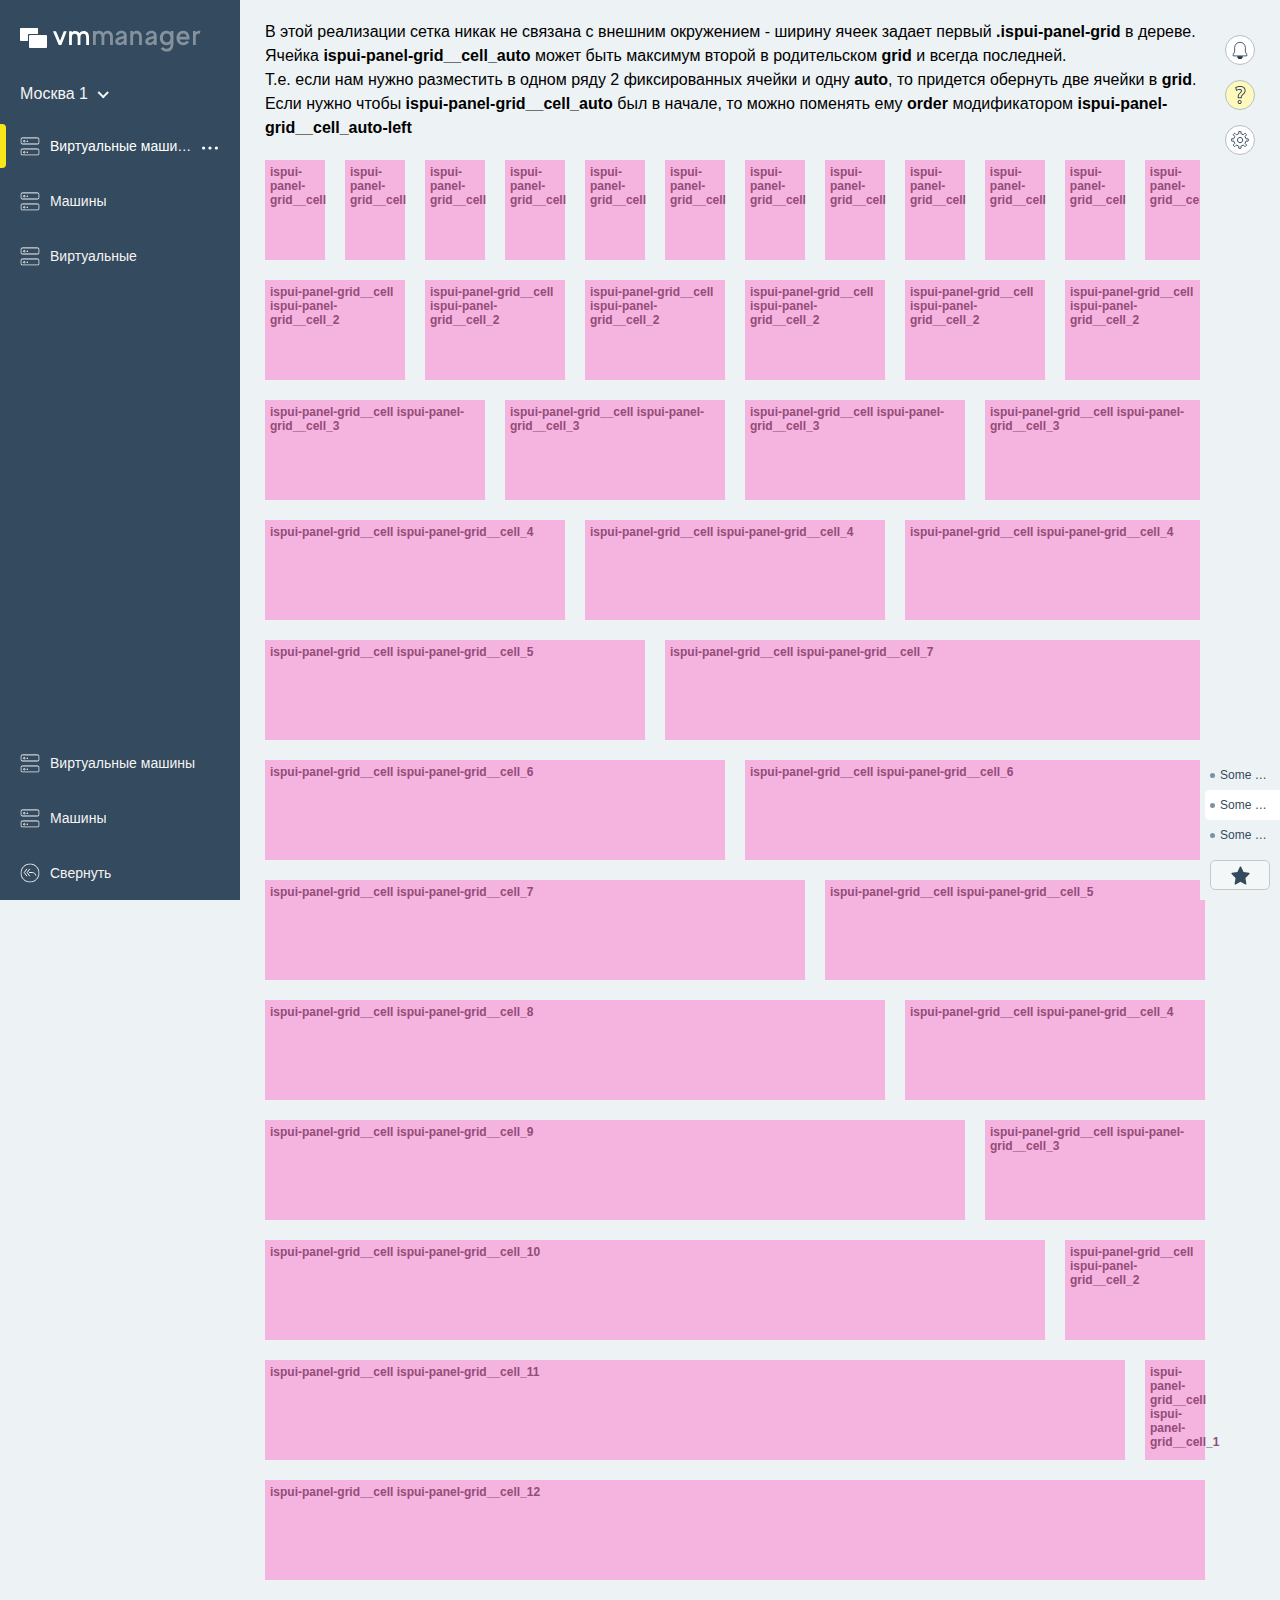
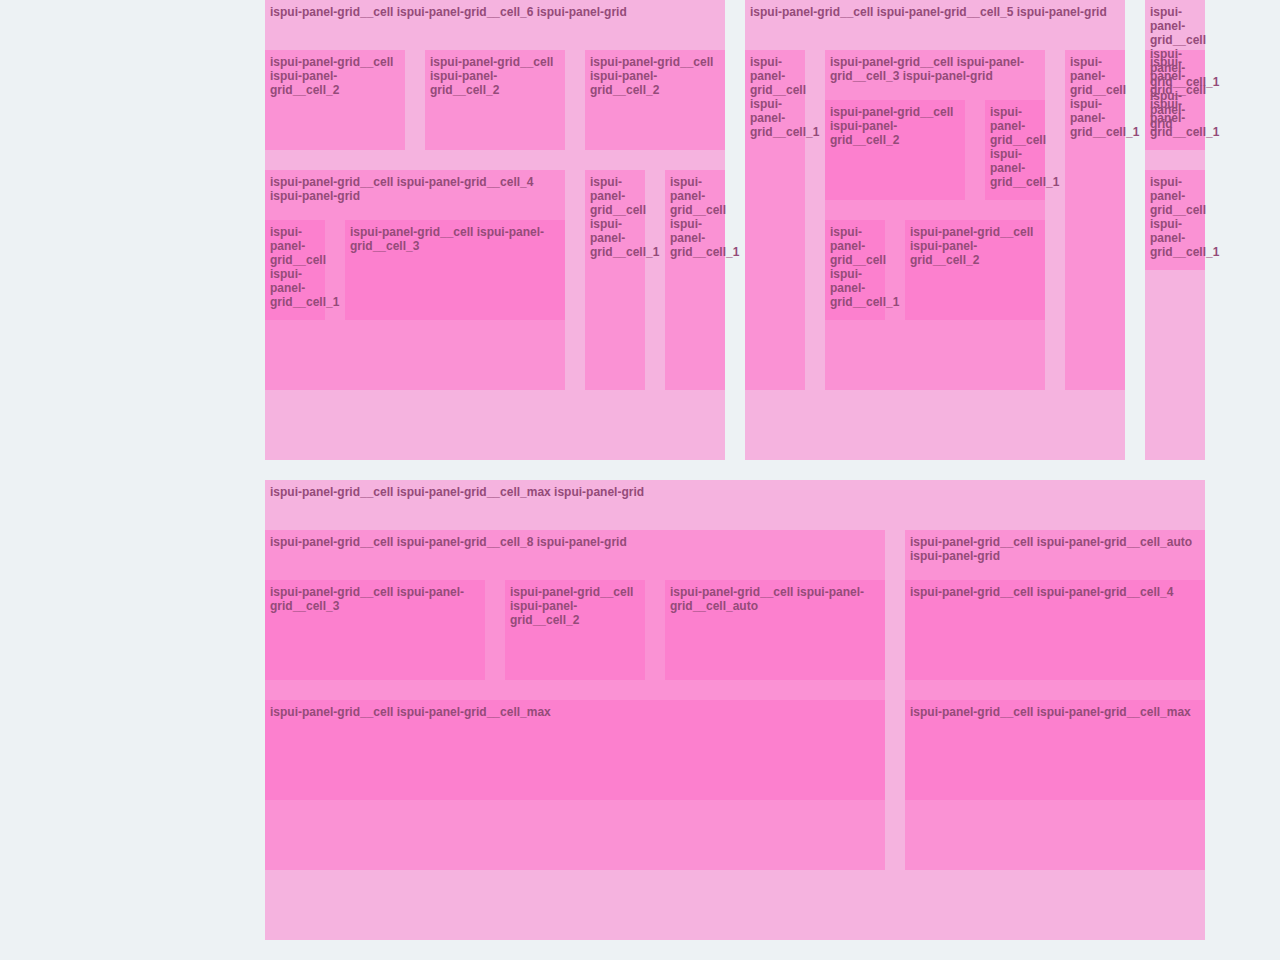
==== commit 721c3fb4: "wip" ====
--- a/index.html
+++ b/index.html
@@ -1,161 +1,1254 @@
 <!DOCTYPE html>
 <!-- saved from url=(0022)http://localhost:4461/ -->
-<html dir="ltr" lang="en" class="hydrated"><head><meta http-equiv="Content-Type" content="text/html; charset=UTF-8"> <style data-styles="">ispui-select-add,ispui-dropdown,ispui-select-apply,ispui-dropdown-content,ispui-dropdown-footer,ispui-dropdown-header,ispui-panel-menu,ispui-select,ispui-select-button,ispui-select-button-chip,ispui-select-button-legend,ispui-select-button-line,ispui-select-button-search,ispui-select-list,ispui-select-search,ispui-select-text,ispui-select-toggle,ispui-button-icon,ispui-dropdown-popup,ispui-button{visibility:hidden}.hydrated{visibility:inherit}</style> <meta name="viewport" content="width=device-width, initial-scale=1.0, minimum-scale=1.0, maximum-scale=5.0"> <title>Stencil Component Starter</title> <style sty-id="sc-ispui-panel-menu">.ispui-panel-menu{--ispui-panel-menu__slim-step-1-duration:.1s;--ispui-panel-menu__slim-step-2-duration:.1s;--ispui-panel-menu__wide-step-1-duration:.1s;--ispui-panel-menu__wide-step-2-duration:.1s;--ispui-panel-menu__top-scrollbar-color:#86929f;--ispui-panel-menu__top-mb:60px;--ispui-panel-menu__wide-width:240px;--ispui-panel-menu__slim-width:100px;--ispui-panel-menu__bg:#344A5E;--ispui-panel-menu__color:#F4F4F4;--ispui-panel-menu__logo-height:75px;--ispui-panel-menu__logo-icon-height:0px;--ispui-panel-menu__logo-icon-width:0px;--ispui-panel-menu__logo-icon-bg:none;--ispui-panel-menu__logo-icon-right-offset:0px;--ispui-panel-menu__logo-name-height:0px;--ispui-panel-menu__logo-name-width:0px;--ispui-panel-menu__logo-name-bg:none;--ispui-panel-menu__logo-top-middle-offset:0px;--ispui-panel-menu__item-wide-height:55px;--ispui-panel-menu__item-slim-height:60px;--ispui-panel-menu__item-wide-padding-x:20px;--ispui-panel-menu__item-slim-padding-x:10px;--ispui-panel-menu__item-slim-offset-top:8px;--ispui-panel-menu__item-active-bg:transparent;--ispui-panel-menu__item-slim-hover-bg:rgb(78, 98, 117);--ispui-panel-menu__item-active-marker-bg:#F8E71B;--ispui-panel-menu__item-active-marker-width:6px;--ispui-panel-menu__item-active-marker-height:80%;--ispui-panel-menu__item-active-marker-border-radius:4px;--ispui-panel-menu__item-text-wide-line-height:16px;--ispui-panel-menu__item-text-slim-line-height:12px;--ispui-panel-menu__item-wide-hover-text-color:rgb(255, 224, 58);--ispui-panel-menu__item-active-text-color:white;--ispui-panel-menu__item-icon-width:20px;--ispui-panel-menu__item-icon-height:20px;--ispui-panel-menu__item-icon-wide-right-offset:10px;--ispui-panel-menu__item-icon-slim-bottom-offset:3px;--ispui-panel-menu__item-more-width:20px;--ispui-panel-menu__item-more-height:20px;--ispui-panel-menu__item-more-left-offset:5px;--ispui-panel-menu__item-more-top-middle-offset:2px;width:var(--ispui-panel-menu__wide-width);display:flex;flex-direction:column;background:var(--ispui-panel-menu__bg);color:var(--ispui-panel-menu__color);font:14px "Ubuntu", sans-serif}.ispui-panel-menu,.ispui-panel-menu *{box-sizing:border-box}.ispui-panel-menu__logo{flex-shrink:0;position:relative;height:var(--ispui-panel-menu__logo-height);overflow:hidden}.ispui-panel-menu__logo_vm{--ispui-panel-menu__logo-icon-height:20px;--ispui-panel-menu__logo-icon-width:27px;--ispui-panel-menu__logo-icon-bg:url("data:image/svg+xml,%3Csvg width='27' height='20' viewBox='0 0 27 20' fill='none' xmlns='http://www.w3.org/2000/svg'%3E%3Crect x='9' y='7' width='18' height='13' rx='1' fill='white'/%3E%3Cpath d='M0 1C0 0.447715 0.447715 0 1 0H17.5C17.7761 0 18 0.223858 18 0.5V5.52333C18 5.79948 17.7761 6.02333 17.5 6.02333H8.96154C8.40926 6.02333 7.96154 6.47105 7.96154 7.02333V12.5C7.96154 12.7761 7.73768 13 7.46154 13H1C0.447716 13 0 12.5523 0 12V1Z' fill='white'/%3E%3C/svg%3E%0A");--ispui-panel-menu__logo-icon-right-offset:6px;--ispui-panel-menu__logo-name-height:22px;--ispui-panel-menu__logo-name-width:148px;--ispui-panel-menu__logo-name-bg:url("data:image/svg+xml,%3Csvg width='148' height='22' viewBox='0 0 148 22' fill='none' xmlns='http://www.w3.org/2000/svg'%3E%3Cg opacity='0.4'%3E%3Cpath d='M54.6743 0.842427C52.8109 0.842427 51.3551 1.68201 50.3943 3.12956C49.4917 1.62411 48.0068 0.842427 46.056 0.842427C44.6876 0.842427 43.6103 1.33459 42.766 2.14522V1.04508H40V14.9995H42.766V7.21166C42.766 4.60606 43.9015 3.59278 45.6193 3.59278C47.2498 3.59278 48.56 4.66396 48.56 7.38536V14.9995H51.326V7.21166C51.326 4.60606 52.5488 3.59278 54.2667 3.59278C55.868 3.59278 57.0909 4.66396 57.0909 7.38536V14.9995H59.886V7.1248C59.886 3.10061 57.9935 0.842427 54.6743 0.842427Z' fill='white'/%3E%3Cpath d='M68.5084 0.813477C64.8689 0.813477 63.1802 3.18746 62.8308 4.95348L65.3348 5.47459C65.7424 3.99809 66.907 3.33222 68.3046 3.27432C69.4983 3.18746 71.0705 3.79543 70.8667 5.15613C70.7212 6.14047 69.178 6.25627 67.3729 6.71949C64.4904 7.47222 62.5688 8.28285 62.2485 11.0332C61.9865 13.3203 63.7625 15.4917 67.0526 15.2021C69.2363 14.9995 70.43 13.9573 70.9541 13.3493V14.9995H73.691V5.93781C73.691 2.23208 71.449 0.813477 68.5084 0.813477ZM70.9541 9.03557C70.9541 11.2359 68.8578 12.5966 67.4311 12.7124C65.888 12.8282 65.3639 12.2491 65.2765 11.6122C65.1892 11.0621 65.3348 9.87515 67.8387 9.23823C69.7021 8.77501 70.9541 8.4276 70.9541 8.4276V9.03557Z' fill='white'/%3E%3Cpath d='M83.6857 0.842427C82.2299 0.842427 81.0071 1.42145 80.0754 2.37683V1.04508H77.3094V14.9995H80.0754V7.21166C80.0754 4.60606 81.4438 3.59278 83.1616 3.59278C84.7921 3.59278 86.1023 4.66396 86.1023 7.38536V14.9995H88.8683V7.1248C88.8683 3.10061 86.9758 0.842427 83.6857 0.842427Z' fill='white'/%3E%3Cpath d='M98.4854 0.813477C94.8459 0.813477 93.1572 3.18746 92.8078 4.95348L95.3117 5.47459C95.7194 3.99809 96.884 3.33222 98.2815 3.27432C99.4753 3.18746 101.048 3.79543 100.844 5.15613C100.698 6.14047 99.155 6.25627 97.3498 6.71949C94.4674 7.47222 92.5458 8.28285 92.2255 11.0332C91.9635 13.3203 93.7395 15.4917 97.0296 15.2021C99.2132 14.9995 100.407 13.9573 100.931 13.3493V14.9995H103.668V5.93781C103.668 2.23208 101.426 0.813477 98.4854 0.813477ZM100.931 9.03557C100.931 11.2359 98.8347 12.5966 97.4081 12.7124C95.8649 12.8282 95.3409 12.2491 95.2535 11.6122C95.1662 11.0621 95.3118 9.87515 97.8157 9.23823C99.6791 8.77501 100.931 8.4276 100.931 8.4276V9.03557Z' fill='white'/%3E%3Cpath d='M117.646 1.04508V2.55054C116.627 1.47935 115.172 0.842427 113.366 0.842427C109.29 0.842427 106.845 4.08494 106.845 8.02229C106.845 11.9596 109.29 15.2021 113.366 15.2021C115.172 15.2021 116.627 14.5652 117.646 13.494V13.8994C117.646 17.1419 115.899 18.7631 113.599 18.7631C112.114 18.7631 110.746 18.0104 110.047 16.8813L107.718 18.3868C108.912 20.2686 111.241 21.5135 113.687 21.5135C117.268 21.5135 120.441 19.458 120.441 13.6388V1.04508H117.646ZM113.716 12.4518C111.183 12.4518 109.873 10.4252 109.873 8.02229C109.873 5.61935 111.154 3.59278 113.716 3.59278C116.249 3.59278 117.53 5.61935 117.53 8.02229C117.53 10.4252 116.22 12.4518 113.716 12.4518Z' fill='white'/%3E%3Cpath d='M136.383 9.41194C136.47 8.94872 136.499 8.4855 136.499 8.02229C136.499 4.08494 134.316 0.842427 130.24 0.842427C126.163 0.842427 123.485 4.08494 123.485 8.02229C123.485 11.9596 126.251 15.2021 130.327 15.2021C132.918 15.2021 134.927 13.8994 136.063 11.9307L133.53 10.7147C132.889 11.757 131.812 12.4518 130.327 12.4518C128.289 12.4518 127.008 11.149 126.6 9.41194H136.383ZM130.24 3.59278C132.336 3.59278 133.355 4.98243 133.646 6.80634H126.542C126.92 4.98243 128.143 3.59278 130.24 3.59278Z' fill='white'/%3E%3Cpath d='M146.339 0.813477C144.883 0.813477 143.66 1.3925 142.729 2.34788V1.04508H139.963V14.9995H142.729V7.21166C142.729 4.60606 144.126 3.59278 145.815 3.59278C146.223 3.59278 146.572 3.65068 146.921 3.79543L147.446 0.92928C147.096 0.871377 146.718 0.813477 146.339 0.813477Z' fill='white'/%3E%3C/g%3E%3Cpath d='M10.7681 1.20041L7.0674 10.7342L2.97226 1.20041H0L5.75611 15H8.40783L13.7404 1.20041H10.7681Z' fill='white'/%3E%3Cpath d='M30.784 1C28.919 1 27.462 1.83027 26.5004 3.26176C25.5971 1.77301 24.111 1 22.1586 1C20.789 1 19.7109 1.48671 18.8658 2.28834V1.30297H16.0975V15H18.8658V7.29857C18.8658 4.72188 20.0023 3.71984 21.7215 3.71984C23.3533 3.71984 24.6646 4.77914 24.6646 7.47035V15H27.4329V7.29857C27.4329 4.72188 28.6568 3.71984 30.376 3.71984C31.9787 3.71984 33.2026 4.77914 33.2026 7.47035V15H36V7.21268C36 3.23313 34.1059 1 30.784 1Z' fill='white'/%3E%3C/svg%3E");--ispui-panel-menu__logo-top-middle-offset:3px}.ispui-panel-menu__logo_dci{--ispui-panel-menu__logo-icon-height:20px;--ispui-panel-menu__logo-icon-width:20px;--ispui-panel-menu__logo-icon-bg:url("data:image/svg+xml,%3Csvg width='20' height='20' viewBox='0 0 20 20' fill='none' xmlns='http://www.w3.org/2000/svg'%3E%3Crect width='20' height='8' rx='1' fill='white'/%3E%3Crect y='12' width='20' height='8' rx='1' fill='white'/%3E%3C/svg%3E");--ispui-panel-menu__logo-icon-right-offset:7px;--ispui-panel-menu__logo-name-height:23px;--ispui-panel-menu__logo-name-width:130px;--ispui-panel-menu__logo-name-bg:url("data:image/svg+xml,%3Csvg width='130' height='23' viewBox='0 0 130 23' fill='none' xmlns='http://www.w3.org/2000/svg'%3E%3Cg opacity='0.4'%3E%3Cpath d='M48.838 5.02448C47.2077 5.02448 45.9341 5.73427 45.0936 6.95804C44.3039 5.68531 43.0048 5.02448 41.2982 5.02448C40.101 5.02448 39.1585 5.44056 38.4199 6.12587V5.1958H36V16.993H38.4199V10.4091C38.4199 8.20629 39.4133 7.34965 40.9161 7.34965C42.3426 7.34965 43.4888 8.25524 43.4888 10.5559V16.993H45.9087V10.4091C45.9087 8.20629 46.9785 7.34965 48.4814 7.34965C49.8823 7.34965 50.9522 8.25524 50.9522 10.5559V16.993H53.3975V10.3357C53.3975 6.93357 51.7418 5.02448 48.838 5.02448Z' fill='white'/%3E%3Cpath d='M60.9409 5C57.7569 5 56.2795 7.00699 55.9738 8.5L58.1644 8.94056C58.521 7.69231 59.5399 7.12937 60.7626 7.08042C61.8069 7.00699 63.1824 7.52098 63.0041 8.67133C62.8768 9.5035 61.5267 9.6014 59.9475 9.99301C57.4257 10.6294 55.7446 11.3147 55.4644 13.6399C55.2351 15.5734 56.7889 17.4091 59.6673 17.1643C61.5777 16.993 62.6221 16.1119 63.0806 15.5979V16.993H65.4749V9.33217C65.4749 6.1993 63.5136 5 60.9409 5ZM63.0806 11.951C63.0806 13.8112 61.2466 14.9615 59.9984 15.0594C58.6484 15.1573 58.1899 14.6678 58.1135 14.1294C58.0371 13.6643 58.1644 12.6608 60.355 12.1224C61.9852 11.7308 63.0806 11.4371 63.0806 11.4371V11.951Z' fill='white'/%3E%3Cpath d='M74.219 5.02448C72.9454 5.02448 71.8756 5.51399 71.0604 6.32168V5.1958H68.6406V16.993H71.0604V10.4091C71.0604 8.20629 72.2576 7.34965 73.7605 7.34965C75.1869 7.34965 76.3332 8.25524 76.3332 10.5559V16.993H78.753V10.3357C78.753 6.93357 77.0973 5.02448 74.219 5.02448Z' fill='white'/%3E%3Cpath d='M87.1666 5C83.9826 5 82.5052 7.00699 82.1996 8.5L84.3902 8.94056C84.7468 7.69231 85.7656 7.12937 86.9883 7.08042C88.0327 7.00699 89.4082 7.52098 89.2299 8.67133C89.1025 9.5035 87.7525 9.6014 86.1732 9.99301C83.6515 10.6294 81.9703 11.3147 81.6901 13.6399C81.4609 15.5734 83.0147 17.4091 85.893 17.1643C87.8034 16.993 88.8478 16.1119 89.3063 15.5979V16.993H91.7007V9.33217C91.7007 6.1993 89.7393 5 87.1666 5ZM89.3063 11.951C89.3063 13.8112 87.4723 14.9615 86.2241 15.0594C84.8741 15.1573 84.4156 14.6678 84.3392 14.1294C84.2628 13.6643 84.3902 12.6608 86.5808 12.1224C88.211 11.7308 89.3063 11.4371 89.3063 11.4371V11.951Z' fill='white'/%3E%3Cpath d='M103.93 5.1958V6.46853C103.038 5.56294 101.765 5.02448 100.185 5.02448C96.6194 5.02448 94.4797 7.76573 94.4797 11.0944C94.4797 14.4231 96.6194 17.1643 100.185 17.1643C101.765 17.1643 103.038 16.6259 103.93 15.7203V16.0629C103.93 18.8042 102.402 20.1748 100.389 20.1748C99.0902 20.1748 97.893 19.5385 97.2817 18.5839L95.2439 19.8566C96.2882 21.4476 98.326 22.5 100.466 22.5C103.599 22.5 106.375 20.7622 106.375 15.8427V5.1958H103.93ZM100.491 14.8392C98.2751 14.8392 97.1288 13.1259 97.1288 11.0944C97.1288 9.06294 98.2496 7.34965 100.491 7.34965C102.707 7.34965 103.828 9.06294 103.828 11.0944C103.828 13.1259 102.682 14.8392 100.491 14.8392Z' fill='white'/%3E%3Cpath d='M120.322 12.2692C120.398 11.8776 120.424 11.486 120.424 11.0944C120.424 7.76573 118.513 5.02448 114.947 5.02448C111.381 5.02448 109.038 7.76573 109.038 11.0944C109.038 14.4231 111.457 17.1643 115.024 17.1643C117.291 17.1643 119.048 16.0629 120.042 14.3986L117.825 13.3706C117.265 14.2517 116.323 14.8392 115.024 14.8392C113.241 14.8392 112.12 13.7378 111.763 12.2692H120.322ZM114.947 7.34965C116.781 7.34965 117.673 8.52447 117.927 10.0664H111.712C112.043 8.52447 113.113 7.34965 114.947 7.34965Z' fill='white'/%3E%3Cpath d='M129.032 5C127.758 5 126.689 5.48951 125.874 6.2972V5.1958H123.454V16.993H125.874V10.4091C125.874 8.20629 127.096 7.34965 128.574 7.34965C128.93 7.34965 129.236 7.3986 129.542 7.52098L130 5.0979C129.694 5.04895 129.363 5 129.032 5Z' fill='white'/%3E%3C/g%3E%3Cpath d='M9.86521 0V6.49222C8.93453 5.60255 7.60499 5.07355 5.95635 5.07355C2.23363 5.07355 0 7.76662 0 11.0368C0 14.3069 2.23363 17 5.95635 17C7.60499 17 8.93453 16.471 9.86521 15.5813V16.8317H12.4179V0H9.86521ZM6.27544 14.7157C3.96204 14.7157 2.76545 13.0325 2.76545 11.0368C2.76545 9.04102 3.93545 7.35785 6.27544 7.35785C8.58885 7.35785 9.75885 9.04102 9.75885 11.0368C9.75885 13.0325 8.56226 14.7157 6.27544 14.7157Z' fill='white'/%3E%3Cpath d='M21.0555 14.7157C18.7421 14.7157 17.4923 13.0325 17.4923 11.0368C17.4923 9.04102 18.7421 7.35785 21.0555 7.35785C22.4116 7.35785 23.3955 7.93494 23.9805 8.80057L26.3205 7.79067C25.2834 6.15559 23.4221 5.07355 21.0555 5.07355C17.3328 5.07355 14.8066 7.76662 14.8066 11.0368C14.8066 14.3069 17.3328 17 21.0555 17C23.4221 17 25.2834 15.918 26.3205 14.2829L23.9805 13.273C23.3955 14.1386 22.4116 14.7157 21.0555 14.7157Z' fill='white'/%3E%3Cpath d='M29.2611 16.8317H31.7873V5.24187H29.2611V16.8317ZM30.5375 3.46252C31.3352 3.46252 32 2.86139 32 2.11598C32 1.39463 31.3352 0.793493 30.5375 0.793493C29.7132 0.793493 29.0484 1.39463 29.0484 2.11598C29.0484 2.86139 29.7132 3.46252 30.5375 3.46252Z' fill='white'/%3E%3C/svg%3E%0A");--ispui-panel-menu__logo-top-middle-offset:3px}.ispui-panel-menu__logo-icon{position:absolute;left:var(--ispui-panel-menu__item-wide-padding-x);top:calc( var(--ispui-panel-menu__logo-height) / 2 - var(--ispui-panel-menu__logo-icon-height) / 2 );width:var(--ispui-panel-menu__logo-icon-width);height:var(--ispui-panel-menu__logo-icon-height);background:var(--ispui-panel-menu__logo-icon-bg)}.ispui-panel-menu__logo-name{position:absolute;left:calc( var(--ispui-panel-menu__item-wide-padding-x) + var(--ispui-panel-menu__logo-icon-width) + var(--ispui-panel-menu__logo-icon-right-offset) );top:calc( var(--ispui-panel-menu__logo-height) / 2 - var(--ispui-panel-menu__logo-name-height) / 2 + var(--ispui-panel-menu__logo-top-middle-offset) );width:var(--ispui-panel-menu__logo-name-width);height:var(--ispui-panel-menu__logo-name-height);background:var(--ispui-panel-menu__logo-name-bg)}.ispui-panel-menu__top{overflow-y:auto;flex-grow:1;margin-bottom:var(--ispui-panel-menu__top-mb);scrollbar-width:thin;scrollbar-color:var(--ispui-panel-menu__top-scrollbar-color) transparent;}.ispui-panel-menu__top::-webkit-scrollbar{width:3px}.ispui-panel-menu__top::-webkit-scrollbar-track{background:transparent}.ispui-panel-menu__top::-webkit-scrollbar-thumb{background-color:var(--ispui-panel-menu__top-scrollbar-color)}.ispui-panel-menu__bottom{flex-shrink:0;margin-top:auto}.ispui-panel-menu__item{position:relative;overflow:hidden;height:var(--ispui-panel-menu__item-wide-height);cursor:pointer}.ispui-panel-menu__item_active{background:var(--ispui-panel-menu__item-active-bg);cursor:default}.ispui-panel-menu__item_active:before{content:"";position:absolute;left:0;top:50%;transform:translateY(-50%);background:var(--ispui-panel-menu__item-active-marker-bg);width:var(--ispui-panel-menu__item-active-marker-width);height:var(--ispui-panel-menu__item-active-marker-height);border-radius:0 var(--ispui-panel-menu__item-active-marker-border-radius) var(--ispui-panel-menu__item-active-marker-border-radius) 0}.ispui-panel-menu__item-dropdown-anchor{position:absolute;top:10px;right:40px;width:0;height:0}.ispui-panel-menu_slim .ispui-panel-menu__item-dropdown-anchor{top:0;right:20px}.ispui-panel-menu__item-icon{position:absolute;top:calc( var(--ispui-panel-menu__item-wide-height) / 2 - var(--ispui-panel-menu__item-icon-height) / 2 );left:var(--ispui-panel-menu__item-wide-padding-x)}.ispui-panel-menu__item-icon_toggler{width:20px;height:20px;background-image:url("data:image/svg+xml,%3Csvg width='20' height='20' viewBox='0 0 20 21' fill='none' xmlns='http://www.w3.org/2000/svg'%3E%3Cg clip-path='url(%23clip0)'%3E%3Cpath d='M19.5 10.5C19.5 15.7467 15.2467 20 10 20C4.75329 20 0.5 15.7467 0.5 10.5C0.5 5.25329 4.75329 1 10 1C15.2467 1 19.5 5.25329 19.5 10.5Z' fill='%23344A5E' stroke='white'/%3E%3Cpath d='M9.5 6.5L7 10L9.5 13.5' stroke='white' stroke-linecap='round' stroke-linejoin='round'/%3E%3Cpath d='M6.5 6.5L4 10L6.5 13.5' stroke='white' stroke-linecap='round' stroke-linejoin='round'/%3E%3Cpath d='M16 13V13C15.7115 11.2688 14.2137 10 12.4586 10H9.5' stroke='white' stroke-linecap='round' stroke-linejoin='round'/%3E%3C/g%3E%3Cdefs%3E%3CclipPath id='clip0'%3E%3Crect width='20' height='20' fill='white' transform='translate(0 0.5)'/%3E%3C/clipPath%3E%3C/defs%3E%3C/svg%3E")}.ispui-panel-menu__item-text{font-size:14px;white-space:nowrap;position:absolute;overflow:hidden;text-overflow:ellipsis;width:fit-content;max-width:calc( var(--ispui-panel-menu__wide-width) - var(--ispui-panel-menu__item-wide-padding-x) * 2 - var(--ispui-panel-menu__item-icon-width) - var(--ispui-panel-menu__item-icon-wide-right-offset) );height:var(--ispui-panel-menu__item-text-wide-line-height);top:calc( var(--ispui-panel-menu__item-wide-height) / 2 - var(--ispui-panel-menu__item-text-wide-line-height) / 2 );left:calc( var(--ispui-panel-menu__item-wide-padding-x) + var(--ispui-panel-menu__item-icon-width) + var(--ispui-panel-menu__item-icon-wide-right-offset) );transition:color 0.1s}.ispui-panel-menu__item_active .ispui-panel-menu__item-text{color:var(--ispui-panel-menu__item-active-text-color)}.ispui-panel-menu__item:hover .ispui-panel-menu__item-text{color:var(--ispui-panel-menu__item-wide-hover-text-color)}.ispui-panel-menu__item-more{cursor:pointer;position:absolute;height:var(--ispui-panel-menu__item-more-height);width:var(--ispui-panel-menu__item-more-width);top:calc( var(--ispui-panel-menu__item-wide-height) / 2 - var(--ispui-panel-menu__item-more-height) / 2 + var(--ispui-panel-menu__item-more-top-middle-offset) );left:calc( var(--ispui-panel-menu__wide-width) - var(--ispui-panel-menu__item-wide-padding-x) - var(--ispui-panel-menu__item-more-width) );background-image:url("data:image/svg+xml,%3Csvg width='20' height='20' viewBox='0 0 20 20' fill='none' xmlns='http://www.w3.org/2000/svg'%3E%3Cpath fill-rule='evenodd' clip-rule='evenodd' d='M5.2 9.99961C5.2 9.11595 4.48366 8.39961 3.6 8.39961C2.71634 8.39961 2 9.11595 2 9.99961C2 10.8833 2.71634 11.5996 3.6 11.5996C4.48366 11.5996 5.2 10.8833 5.2 9.99961Z' fill='white'/%3E%3Cpath fill-rule='evenodd' clip-rule='evenodd' d='M11.6004 9.99961C11.6004 9.11595 10.884 8.39961 10.0004 8.39961C9.11673 8.39961 8.40039 9.11595 8.40039 9.99961C8.40039 10.8833 9.11673 11.5996 10.0004 11.5996C10.884 11.5996 11.6004 10.8833 11.6004 9.99961Z' fill='white'/%3E%3Cpath fill-rule='evenodd' clip-rule='evenodd' d='M17.9998 9.99961C17.9998 9.11595 17.2835 8.39961 16.3998 8.39961C15.5161 8.39961 14.7998 9.11595 14.7998 9.99961C14.7998 10.8833 15.5161 11.5996 16.3998 11.5996C17.2835 11.5996 17.9998 10.8833 17.9998 9.99961Z' fill='white'/%3E%3C/svg%3E%0A");background-position:center}.ispui-panel-menu__item-more~.ispui-panel-menu__item-text{max-width:calc( var(--ispui-panel-menu__wide-width) - var(--ispui-panel-menu__item-wide-padding-x) * 2 - var(--ispui-panel-menu__item-icon-width) - var(--ispui-panel-menu__item-icon-wide-right-offset) - var(--ispui-panel-menu__item-more-width) - var(--ispui-panel-menu__item-more-left-offset) )}.ispui-panel-menu_preslim{transition:width var(--ispui-panel-menu__slim-step-1-duration);width:var(--ispui-panel-menu__slim-width)}.ispui-panel-menu_preslim .ispui-panel-menu__item{height:var(--ispui-panel-menu__item-slim-height);transition:height var(--ispui-panel-menu__slim-step-1-duration)}.ispui-panel-menu_preslim .ispui-panel-menu__item-icon{top:var(--ispui-panel-menu__item-slim-offset-top);left:calc( var(--ispui-panel-menu__slim-width) / 2 - var(--ispui-panel-menu__item-icon-width) / 2 );transition:top var(--ispui-panel-menu__slim-step-1-duration), left var(--ispui-panel-menu__slim-step-1-duration)}.ispui-panel-menu_preslim .ispui-panel-menu__item_toggler .ispui-panel-menu__item-icon{transform:rotateY(180deg)}.ispui-panel-menu_preslim .ispui-panel-menu__item-text{opacity:0;transition:opacity var(--ispui-panel-menu__slim-step-1-duration)}.ispui-panel-menu_preslim .ispui-panel-menu__logo-icon{left:calc( var(--ispui-panel-menu__slim-width) / 2 - var(--ispui-panel-menu__logo-icon-width) / 2 );transition:left var(--ispui-panel-menu__slim-step-1-duration)}.ispui-panel-menu_preslim .ispui-panel-menu__logo-name{opacity:0;transition:opacity var(--ispui-panel-menu__slim-step-1-duration)}.ispui-panel-menu_slim .ispui-panel-menu__item-text{font-size:11px;text-align:center;opacity:1;width:var(--ispui-panel-menu__slim-width);display:flex;justify-content:center;align-items:center;height:calc( var(--ispui-panel-menu__item-text-slim-line-height) * 2 );top:calc( var(--ispui-panel-menu__item-slim-offset-top) + var(--ispui-panel-menu__item-icon-height) + var(--ispui-panel-menu__item-icon-slim-bottom-offset) );left:0;white-space:pre-wrap;overflow:visible;transition:opacity var(--ispui-panel-menu__slim-step-2-duration);padding:0 var(--ispui-panel-menu__item-slim-padding-x)}.ispui-panel-menu_slim .ispui-panel-menu__item_toggler .ispui-panel-menu__item-text{display:none}.ispui-panel-menu_slim .ispui-panel-menu__item:hover .ispui-panel-menu__item-text{color:var(--ispui-panel-menu__color)}.ispui-panel-menu_slim .ispui-panel-menu__item:hover{background:var(--ispui-panel-menu__item-slim-hover-bg)}.ispui-panel-menu_prewide{width:var(--ispui-panel-menu__wide-width);transition:width var(--ispui-panel-menu__wide-step-1-duration)}.ispui-panel-menu_prewide .ispui-panel-menu__item{height:var(--ispui-panel-menu__item-wide-height);transition:height var(--ispui-panel-menu__wide-step-1-duration)}.ispui-panel-menu_prewide .ispui-panel-menu__item-icon{top:calc( var(--ispui-panel-menu__item-wide-height) / 2 - var(--ispui-panel-menu__item-icon-height) / 2 );left:var(--ispui-panel-menu__item-wide-padding-x);transition:top var(--ispui-panel-menu__wide-step-1-duration), left var(--ispui-panel-menu__wide-step-1-duration)}.ispui-panel-menu_prewide .ispui-panel-menu__item_toggler .ispui-panel-menu__item-icon{transform:rotateY(0)}.ispui-panel-menu_prewide .ispui-panel-menu__item-text{opacity:0;transition:opacity var(--ispui-panel-menu__wide-step-1-duration)}.ispui-panel-menu_prewide .ispui-panel-menu__logo-icon{left:var(--ispui-panel-menu__item-wide-padding-x);transition:left var(--ispui-panel-menu__wide-step-1-duration)}.ispui-panel-menu_prewide .ispui-panel-menu__logo-name{opacity:1;transition:opacity var(--ispui-panel-menu__wide-step-1-duration)}.ispui-panel-menu_wide .ispui-panel-menu__item-text{font-size:14px;white-space:nowrap;overflow:hidden;text-overflow:ellipsis;width:fit-content;max-width:calc( var(--ispui-panel-menu__wide-width) - var(--ispui-panel-menu__item-wide-padding-x) * 2 - var(--ispui-panel-menu__item-icon-width) - var(--ispui-panel-menu__item-icon-wide-right-offset) );height:var(--ispui-panel-menu__item-text-wide-line-height);top:calc( var(--ispui-panel-menu__item-wide-height) / 2 - var(--ispui-panel-menu__item-text-wide-line-height) / 2 );left:calc( var(--ispui-panel-menu__item-wide-padding-x) + var(--ispui-panel-menu__item-icon-width) + var(--ispui-panel-menu__item-icon-wide-right-offset) );text-align:left;opacity:1;display:block;transition:opacity var(--ispui-panel-menu__wide-step-2-duration);padding:0}.ispui-panel-menu_wide .ispui-panel-menu__item-more~.ispui-panel-menu__item-text{max-width:calc( var(--ispui-panel-menu__wide-width) - var(--ispui-panel-menu__item-wide-padding-x) * 2 - var(--ispui-panel-menu__item-icon-width) - var(--ispui-panel-menu__item-icon-wide-right-offset) - var(--ispui-panel-menu__item-more-width) - var(--ispui-panel-menu__item-more-left-offset) )}</style><style sty-id="sc-ispui-dropdown-content">.ispui-dropdown-content{display:var(--ispui-dropdown-content-display, flex);overflow:var(--ispui-dropdown-content-overflow, hidden);min-height:var(--ispui-dropdown-content-min-height, 50px);max-height:var(--ispui-dropdown-content-max-height, inherit);padding:var(--ispui-dropdown-content-padding, 20px)}.ispui-dropdown-popup_has-cross .ispui-dropdown-content{padding:var(--ispui-dropdown-content-padding, 20px 50px 20px 20px)}.ispui-dropdown-popup_has-cross ispui-dropdown-header+.ispui-dropdown-content{padding:var(--ispui-dropdown-content-padding, 20px 20px 20px 20px)}.ispui-dropdown-content__wrapper{overflow-y:auto;max-height:inherit;padding-right:var(--ispui-dropdown-content-pr, 20px);scrollbar-color:var(--ispui-dropdown-scroll-indicator-color, #344a5e) var(--ispui-dropdown-scroll-background-color, #ececec);scrollbar-width:thin;}.ispui-dropdown-content__wrapper::-webkit-scrollbar,.ispui-dropdown-content__wrapper::-webkit-scrollbar-track,.ispui-dropdown-content__wrapper::-webkit-scrollbar-thumb{width:7px;height:7px;border-radius:var(--ispui-dropdown-scrollborder-radius, 10px)}.ispui-dropdown-content__wrapper::-webkit-scrollbar{background:var(--ispui-dropdown-scroll-background-color, #ececec)}.ispui-dropdown-content__wrapper::-webkit-scrollbar-thumb{background:var(--ispui-dropdown-scroll-indicator-color, #344a5e)}.ispui-dropdown-content__wrapper::-webkit-scrollbar-button{display:none}</style><style sty-id="sc-ispui-dropdown-popup">.ispui-dropdown-popup{position:absolute;display:inline-block;min-width:var(--ispui-dropdown-min-width, 200px);max-width:var(--ispui-dropdown-max-width, 640px);min-height:var(--ispui-dropdown-min-height, 60px);max-height:var(--ispui-dropdown-max-height, calc(100vh - 40px));animation:fade-in var(--ispui-dropdown-animation-duration, 0.4s) ease 1 forwards;opacity:0}.ispui-dropdown-popup.ispui-dropdown_closing{animation:fade-out var(--ispui-dropdown-animation-duration, 0.4s) ease 1 forwards}@keyframes fade-in{0%{opacity:0}100%{opacity:1}}@keyframes fade-out{0%{opacity:1}100%{opacity:0}}.ispui-dropdown__close-btn{position:absolute;top:var(--ispui-dropdown-close-top, 15px);right:var(--ispui-dropdown-close-right, 15px)}.ispui-dropdown-popup__container{position:relative;display:flex;flex-direction:column;min-height:var(--ispui-dropdown-popup__container_min-height, 100%);max-height:var(--ispui-dropdown-popup__container_max-height, 100%);border:var(--ispui-dropdown-border, none);border-radius:var(--ispui-dropdown-border-radius, 5px);background-color:var(--ispui-dropdown-bg-color, #ffffff);box-shadow:var(--ispui-dropdown-popup__container_box-shadow, -1px 2px 7px rgba(52, 74, 94, 0.56))}.ispui-dropdown__pointer{position:absolute;top:1px;left:var(--ispui-dropdown__pointer-left, 50%);overflow:hidden;width:var(--ispui-dropdown__pointer-wrapper-width, 34px);height:var(--ispui-dropdown__pointer-wrapper-height, 22px);transform:translateY(-100%)}.ispui-dropdown__pointer::before{content:"";position:absolute;bottom:0;left:50%;width:var(--ispui-dropdown__pointer-width, 18px);height:var(--ispui-dropdown__pointer-height, 18px);transform:translate(-50%, 50%) rotate(45deg) skew(8deg, 8deg) scale(1.3);border:var(--ispui-dropdown__pointer-border, none);background-color:var(--ispui-dropdown-bg-color, #ffffff);box-shadow:0 0 3px rgba(52, 74, 94, 0.35)}.ispui-dropdown-popup_direction_left .ispui-dropdown__pointer{top:var(--ispui-dropdown__pointer-top, 50%);left:100%;transform:translate(-18%, 25%) rotateZ(90deg);transform-origin:center}.ispui-dropdown-popup_direction_right .ispui-dropdown__pointer{top:var(--ispui-dropdown__pointer-top, 50%);left:0;transform:translate(-81%, 25%) rotateZ(-90deg);transform-origin:center}.ispui-dropdown-popup_direction_top .ispui-dropdown__pointer{top:calc(100% - 1px);transform:rotate(180deg)}.ispui-dropdown-popup_direction_top .ispui-dropdown__pointer::before{box-shadow:1px 0 6px rgba(52, 74, 94, 0.56)}</style><style sty-id="sc-ispui-select-button-line">.ispui-select-button-line{position:relative;display:inline-block;padding:var(--ispui-select-button-line__padding, 0 5px);cursor:pointer;color:var(--ispui-select-button-line__color, #344a5e);border-radius:var(--ispui-select-button-line__br, 3px);outline:none;font-family:"Ubuntu", sans-serif;font-size:var(--ispui-select-button-line__fs, 14px);font-weight:var(--ispui-select-button-line__fw, bold)}.ispui-select-button-line::after{content:"";position:relative;bottom:var(--ispui-select-button-line__arrow-bottom, 2px);display:inline-block;width:var(--ispui-select-button-line__arrow-size, 3px);height:var(--ispui-select-button-line__arrow-size, 3px);margin-left:var(--ispui-select-button-line__arrow-ml, 5px);transition:0.2s transform;transform:rotateZ(-45deg);transform-origin:40% 60% 0;border:var(--ispui-select-button-line__arrow-border, 1px solid #344a5e);border-top:none;border-right:none}.ispui-select-button-line_focusable:focus{box-shadow:inset 1px 1px 1px 1px var(--ispui-select-button-line__focus-color, #0279c0), inset -1px -1px 1px 1px var(--ispui-select-button-line__focus-color, #0279c0)}.ispui-select-button-line_open::after{transition:0.2s transform;transform:rotateZ(135deg)}.ispui-select-button-line_disabled{pointer-events:none;opacity:0.5}</style><style sty-id="sc-ispui-select-text">.ispui-select-text{display:block;color:var(--ispui-select-text__color, #344a5e);font-family:"Ubuntu", sans-serif;font-size:var(--ispui-select-text__fs, 14px)}.ispui-select-text[hidden]{display:none}</style><style sty-id="sc-ispui-select-list">.ispui-select-list{display:block;overflow-y:auto;max-height:var(--ispui-select-list__max-height, 210px);scrollbar-color:var(--ispui-select-list__scroll-bar-color, #344a5e) var(--ispui-select-list__scroll-track-color, #ececec);scrollbar-width:thin;}.ispui-select-list::-webkit-scrollbar,.ispui-select-list::-webkit-scrollbar-track,.ispui-select-list::-webkit-scrollbar-thumb{width:3px;border-radius:10px}.ispui-select-list::-webkit-scrollbar{background:var(--ispui-select-list__scroll-track-color, #ececec)}.ispui-select-list::-webkit-scrollbar-thumb{background:var(--ispui-select-list__scroll-bar-color, #344a5e)}.ispui-select-list::-webkit-scrollbar-button{display:none}.ispui-select-list__item{display:flex;align-items:center;box-sizing:border-box;height:var(--ispui-select-list__item-height, 30px);padding-top:var(--ispui-select-list__item-pt, 10px);padding-right:var(--ispui-select-list__item-pr, 10px);padding-bottom:var(--ispui-select-list__item-pb, 10px);padding-left:var(--ispui-select-list__item-pl, 10px);color:var(--ispui-select-list__item-color, #344a5e);font-family:"Ubuntu", sans-serif;font-size:var(--ispui-select-list__item-fs, 14px);font-weight:var(--ispui-select-list__item-fw, 400)}.ispui-select-list__item_highlight,.ispui-select-list__item_hover-highlight:hover{background:var(--ispui-select-list__item-highlight-color, #fffabb)}.ispui-select-list__item_bold{--ispui-checkbox__font-weight:var(--ispui-select-list__item-bold-fw, bold);font-weight:var(--ispui-select-list__item-bold-fw, bold)}.ispui-select-list__item_disabled{color:var(--ispui-select-list__disabled-item-color, #d9d9d9)}.ispui-select-list__item-text{overflow:hidden;cursor:var(--ispui-select-list__item-text-cursor, default);white-space:nowrap;text-overflow:ellipsis}.ispui-select-list__item-search-match{background:var(--ispui-select-list__item-search-match-bg, yellow)}.ispui-select-list__checkbox{--ispui-checkbox__size:13px;--ispui-checkbox__pl:25px;max-width:100%;pointer-events:none}</style><style sty-id="sc-ispui-select-add">.ispui-select-add{display:var(--ispui-select-add__display, inline-block);--ispui-button__fourth_text_regular:#0279c0;--ispui-button__fourth_text_hover:#0991e2;--ispui-button__fourth_text_active:#035b90;--ispui-button__padding-right:0;--ispui-button__padding-left:0}</style><style sty-id="sc-ispui-button">ispui-button.ispui-button__host{-webkit-appearance:none}.ispui-button{box-sizing:border-box;width:var(--ispui-button__width, auto);min-width:var(--ispui-button__min-width, auto);max-width:var(--ispui-button__max-width, none);padding-top:0;padding-right:var(--ispui-button__padding-right, 14px);padding-bottom:0;padding-left:var(--ispui-button__padding-left, 14px);cursor:pointer;transition-duration:0.25s;transition-property:background-color, color, fill, stroke;text-align:center;vertical-align:var(--ispui-button__vertical-align, middle);white-space:nowrap;border-width:1px;border-style:solid;border-radius:3px;box-shadow:0 1px 2px 0 rgba(64, 61, 4, 0.44);font:var(--ispui-button__font, 14px Ubuntu, sans-serif);line-height:var(--ispui-button__line-height, 28px);stroke:var(--ispui-button__icon-stroke, #0279c0);fill:var(--ispui-button__icon-fill, transparent)}.ispui-button:hover{stroke:var(--ispui-button__icon-stroke_hover, #0991e2);fill:var(--ispui-button__icon-fill_hover, transparent);transition-duration:0.2s}.ispui-button:active{stroke:var(--ispui-button__icon-stroke_active, #035b90);fill:var(--ispui-button__icon-fill_active, transparent);transition-duration:0.1s}.ispui-button:disabled{cursor:not-allowed;color:var(--ispui-button__inactive_text_regular, #979797);border-color:transparent;background-color:var(--ispui-button__inactive_background_regular, #f4f4f4);box-shadow:0 1px 2px 0 rgba(0, 0, 0, 0.44);stroke:var(--ispui-button__inactive-icon-stroke, #979797);fill:var(--ispui-button__inactive-icon-fill, transparent)}.ispui-button:disabled:hover{color:var(--ispui-button__inactive_text_hover, #979797);border-color:transparent;background-color:var(--ispui-button__inactive_background_hover, #f4f4f4);stroke:var(--ispui-button__inactive-icon-stroke_hover, #979797);fill:var(--ispui-button__inactive-icon-fill_hover, transparent)}.ispui-button:disabled:active{color:var(--ispui-button__inactive_text_active, #979797);border-color:transparent;background-color:var(--ispui-button__inactive_background_active, #f4f4f4);stroke:var(--ispui-button__inactive-icon-stroke_active, #979797);fill:var(--ispui-button__inactive-icon-fill_active, transparent)}.ispui-button_theme_accent{color:var(--ispui-button__accent_text_regular, #344a5e);border-color:var(--ispui-button__accent_border_regular, transparent);background-color:var(--ispui-button__accent_background_regular, #f8e71c)}.ispui-button_theme_accent:hover{color:var(--ispui-button__accent_text_hover, #344a5e);border-color:var(--ispui-button__accent_border_hover, transparent);background-color:var(--ispui-button__accent_background_hover, #fff680)}.ispui-button_theme_accent:active{color:var(--ispui-button__accent_text_active, #344a5e);border-color:var(--ispui-button__accent_border_active, transparent);background-color:var(--ispui-button__accent_background_active, #ffd200)}.ispui-button_theme_primary{color:var(--ispui-button__primary_text_regular, #ffffff);border-color:var(--ispui-button__primary_border_regular, transparent);background-color:var(--ispui-button__primary_background_regular, #0279c0)}.ispui-button_theme_primary:hover{color:var(--ispui-button__primary_text_hover, #ffffff);border-color:var(--ispui-button__primary_border_hover, transparent);background-color:var(--ispui-button__primary_background_hover, #0891e2);box-shadow:0 1px 2px 0 rgba(0, 0, 0, 0.44)}.ispui-button_theme_primary:active{color:var(--ispui-button__primary_text_active, #ffffff);border-color:var(--ispui-button__primary_border_active, transparent);background-color:var(--ispui-button__primary_background_active, #025b90);box-shadow:0 1px 2px 0 rgba(0, 0, 0, 0.44)}.ispui-button_theme_secondary{color:var(--ispui-button__secondary_text_regular, #344a5e);border-color:var(--ispui-button__primary_border_regular, transparent);background-color:var(--ispui-button__secondary_background_regular, #c4e9ff);box-shadow:none}.ispui-button_theme_secondary:hover{color:var(--ispui-button__secondary_text_hover, #344a5e);border-color:var(--ispui-button__primary_border_hover, transparent);background-color:var(--ispui-button__secondary_background_hover, #eaf7ff)}.ispui-button_theme_secondary:active{color:var(--ispui-button__secondary_text_active, #344a5e);border-color:var(--ispui-button__primary_border_active, transparent);background-color:var(--ispui-button__secondary_background_active, #8ed5ff)}.ispui-button_theme_third{color:var(--ispui-button__third_text_regular, #ffffff);border-color:var(--ispui-button__third_border_regular, #ffffff);background-color:var(--ispui-button__third_background_regular, rgba(255, 255, 255, 0.4));box-shadow:0 1px 2px 0 rgba(0, 0, 0, 0.4)}.ispui-button_theme_third:hover{color:var(--ispui-button__third_text_hover, #ffffff);border-color:var(--ispui-button__third_border_hover, #ffffff);background-color:var(--ispui-button__third_background_hover, rgba(255, 255, 255, 0.5))}.ispui-button_theme_third:active{color:var(--ispui-button__third_text_active, #ffffff);border-color:var(--ispui-button__third_border_active, #ffffff);background-color:var(--ispui-button__third_background_active, rgba(255, 255, 255, 0.2))}.ispui-button_theme_fourth{color:var(--ispui-button__fourth_text_regular, #f4f4f4);border-color:var(--ispui-button__fourth_border_regular, transparent);background-color:var(--ispui-button__fourth_background_regular, transparent);box-shadow:none}.ispui-button_theme_fourth:hover{color:var(--ispui-button__fourth_text_hover, #f8e71c);border-color:var(--ispui-button__fourth_border_hover, transparent);background-color:var(--ispui-button__fourth_background_hover, transparent)}.ispui-button_theme_fourth:active{color:var(--ispui-button__fourth_text_active, #fffabb);border-color:var(--ispui-button__fourth_border_active, transparent);background-color:var(--ispui-button__fourth_background_active, transparent)}.ispui-button_theme_fourth:disabled{background-color:transparent;box-shadow:none}.ispui-button_theme_fifth{color:var(--ispui-button__fifth_text_regular, #282828);border-color:var(--ispui-button__fifth_border_regular, #282828);border-radius:4px;background-color:var(--ispui-button__fifth_background_regular, #ffffff);box-shadow:none;line-height:33px}.ispui-button_theme_fifth:hover{color:var(--ispui-button__fifth_text_hover, #ffffff);border-color:var(--ispui-button__fifth_border_hover, #282828);background-color:var(--ispui-button__fifth_background_hover, #282828)}.ispui-button_theme_fifth:active{color:var(--ispui-button__fifth_text_active, #d8d8d8);border-color:var(--ispui-button__fifth_border_active, #282828);background-color:var(--ispui-button__fifth_background_active, #3f3d3d)}.ispui-button_theme_fifth:focus{color:var(--ispui-button__fifth_text_focus, #ffffff);border-color:var(--ispui-button__fifth_border_focus, #282828);outline:0;background-color:var(--ispui-button__fifth_background_focus, #282828)}.ispui-button_theme_sixth{color:#0279c0;border:1px solid #0279c0;border-radius:3px;background-color:var(--ispui-button__sixth_background, transparent);box-shadow:none}.ispui-button_theme_sixth:hover{color:#0991e2;border-color:#0991e2;background-color:var(--ispui-button__sixth_background, transparent)}.ispui-button_theme_sixth:active{color:#035b90;border-color:#035b90;background-color:var(--ispui-button__sixth_background, transparent)}.ispui-button_theme_sixth:disabled{color:#979797;border-color:#d9d9d9;background-color:var(--ispui-button__sixth_background, transparent);box-shadow:none}.ispui-button_theme_sixth:disabled:hover{color:#979797;border-color:#d9d9d9;background-color:var(--ispui-button__sixth_background, transparent)}.ispui-button__disabled-wrapper{position:relative;display:inline-block}.ispui-button__disabled-wrapper::before{content:"";position:absolute;top:0;left:0;display:block;width:100%;height:100%;cursor:not-allowed}</style>
-  <link rel="stylesheet" href="panel.css">  
-<style>* {
-        margin: 0;
-        padding: 0;
-        box-sizing: border-box;
-      }
-      body {        
-        min-height: 100vh;
-        background: #EDF2F4;
-        overflow-y: scroll;
-        font-family: "Ubuntu", sans-serif;
-      }
-      .item-icon {
-        width: 20px;
-        height: 20px;
-        background-image: url("data:image/svg+xml,%3Csvg class='ispui-panel-menu__item-icon' width='20' height='20' viewBox='0 0 20 21' fill='none' xmlns='http://www.w3.org/2000/svg' style='display: none;'%3E%3Cg clip-path='url(%23clip0)'%3E%3Crect x='0.5' y='2' width='19' height='6.38889' rx='1.5' fill='%23344A5E' stroke='white'/%3E%3Crect x='0.5' y='13.6113' width='19' height='6.38889' rx='1.5' fill='%23344A5E' stroke='white'/%3E%3Cpath fill-rule='evenodd' clip-rule='evenodd' d='M3.94768 6.25033C4.38369 6.25033 4.73715 5.89588 4.73715 5.45866C4.73715 5.02143 4.38369 4.66699 3.94768 4.66699C3.51166 4.66699 3.1582 5.02143 3.1582 5.45866C3.1582 5.89588 3.51166 6.25033 3.94768 6.25033Z' stroke='white'/%3E%3Cpath fill-rule='evenodd' clip-rule='evenodd' d='M7.1049 6.25033C7.54092 6.25033 7.89438 5.89588 7.89438 5.45866C7.89438 5.02143 7.54092 4.66699 7.1049 4.66699C6.66889 4.66699 6.31543 5.02143 6.31543 5.45866C6.31543 5.89588 6.66889 6.25033 7.1049 6.25033Z' fill='white'/%3E%3Cpath fill-rule='evenodd' clip-rule='evenodd' d='M3.94768 17.8607C4.38369 17.8607 4.73715 17.5062 4.73715 17.069C4.73715 16.6318 4.38369 16.2773 3.94768 16.2773C3.51166 16.2773 3.1582 16.6318 3.1582 17.069C3.1582 17.5062 3.51166 17.8607 3.94768 17.8607Z' stroke='white'/%3E%3Cpath fill-rule='evenodd' clip-rule='evenodd' d='M7.1049 17.8607C7.54092 17.8607 7.89438 17.5062 7.89438 17.069C7.89438 16.6318 7.54092 16.2773 7.1049 16.2773C6.66889 16.2773 6.31543 16.6318 6.31543 17.069C6.31543 17.5062 6.66889 17.8607 7.1049 17.8607Z' fill='white'/%3E%3C/g%3E%3Cdefs%3E%3CclipPath id='clip0'%3E%3Crect width='20' height='20' fill='white' transform='translate(0 0.5)'/%3E%3C/clipPath%3E%3C/defs%3E%3C/svg%3E");
-      }
-      .ispui-panel-grid__cell {
-        position: relative;
-        padding: 50px 0;
-        margin-bottom: 20px;
-        background: rgba(255, 109, 199, 0.472);
-      }
-
-      .ispui-panel-grid__cell::after {
-        font-family: 'Ubuntu', sans-serif;
-        content: attr(class);
-        font-size: 12px;
-        font-weight: bold;
-        position: absolute;
-        top: 5px;
-        color: #944b79;
-        left: 5px;
-        width: calc(100% - 10px);
-      }
-      #location-select, .ispui-panel-menu_prewide #location-select, .ispui-panel-menu_wide #location-select {
-        margin-left: 15px;
-        margin-top: 10px;
-        margin-bottom: 15px;
-        --ispui-select-button-line__color: #F4F4F4;
-        --ispui-select-button-line__fs: 16px;
-        --ispui-select-button-line__fw: 500;
-        --ispui-select-button-line__arrow-border: 2px solid #F4F4F4;
-        --ispui-select-button-line__arrow-size: 6px;
-        --ispui-select-button-line__arrow-ml: 12px;
-      }
-      .ispui-panel-menu_preslim #location-select {        
-        --ispui-select-button-line__fs: 11px;
-        --ispui-select-button-line__fw: normal;
-        --ispui-select-button-line__arrow-border: 1px solid #F4F4F4;
-        --ispui-select-button-line__arrow-size: 4px;
-        --ispui-select-button-line__arrow-ml: 7px;
-      }
-      .ispui-panel-menu_slim:not(.ispui-panel-menu_prewide, .ispui-panel-menu_wide) #location-select {
-        margin-left: auto;
-        margin-right: auto;
-      }
-      .announcement {
-        margin-top: 20px;
-        margin-bottom: 20px;
-        line-height: 24px;
-      }
-
-      /* тут мы переопределяем стили демо */
-      [role=doc-example] .element-example, [role=doc-install] .element-example {
-        position: absolute;
-        top: 0;
-        left: 0;
-        width: 100%;
-        padding: 0 !important;
-        border: none !important;
-      }
-      .element-example + pre {
-        margin-top: 2570px;
-      }</style> <link rel="shortcut icon"><style id="ispui-select-base-dropdown-extender-dropdown-popup-syle-1630379708310">
-          .ispui-select-base-dropdown-extender-dropdown-popup-1630379708310 {
+<html dir="ltr" lang="en" class="hydrated">
+
+<head>
+    <meta http-equiv="Content-Type" content="text/html; charset=UTF-8">
+    <style data-styles="">
+        ispui-select-add,
+        ispui-dropdown,
+        ispui-select-apply,
+        ispui-dropdown-content,
+        ispui-dropdown-footer,
+        ispui-dropdown-header,
+        ispui-panel-menu,
+        ispui-select,
+        ispui-select-button,
+        ispui-select-button-chip,
+        ispui-select-button-legend,
+        ispui-select-button-line,
+        ispui-select-button-search,
+        ispui-select-list,
+        ispui-select-search,
+        ispui-select-text,
+        ispui-select-toggle,
+        ispui-button-icon,
+        ispui-dropdown-popup,
+        ispui-button {
+            visibility: hidden
+        }
+
+        .hydrated {
+            visibility: inherit
+        }
+    </style>
+    <meta name="viewport" content="width=device-width, initial-scale=1.0, minimum-scale=1.0, maximum-scale=5.0">
+    <title>Stencil Component Starter</title>
+    <style sty-id="sc-ispui-panel-menu">
+        .ispui-panel-menu {
+            --ispui-panel-menu__slim-step-1-duration: .1s;
+            --ispui-panel-menu__slim-step-2-duration: .1s;
+            --ispui-panel-menu__wide-step-1-duration: .1s;
+            --ispui-panel-menu__wide-step-2-duration: .1s;
+            --ispui-panel-menu__top-scrollbar-color: #86929f;
+            --ispui-panel-menu__top-mb: 60px;
+            --ispui-panel-menu__wide-width: 240px;
+            --ispui-panel-menu__slim-width: 100px;
+            --ispui-panel-menu__bg: #344A5E;
+            --ispui-panel-menu__color: #F4F4F4;
+            --ispui-panel-menu__logo-height: 75px;
+            --ispui-panel-menu__logo-icon-height: 0px;
+            --ispui-panel-menu__logo-icon-width: 0px;
+            --ispui-panel-menu__logo-icon-bg: none;
+            --ispui-panel-menu__logo-icon-right-offset: 0px;
+            --ispui-panel-menu__logo-name-height: 0px;
+            --ispui-panel-menu__logo-name-width: 0px;
+            --ispui-panel-menu__logo-name-bg: none;
+            --ispui-panel-menu__logo-top-middle-offset: 0px;
+            --ispui-panel-menu__item-wide-height: 55px;
+            --ispui-panel-menu__item-slim-height: 60px;
+            --ispui-panel-menu__item-wide-padding-x: 20px;
+            --ispui-panel-menu__item-slim-padding-x: 10px;
+            --ispui-panel-menu__item-slim-offset-top: 8px;
+            --ispui-panel-menu__item-active-bg: transparent;
+            --ispui-panel-menu__item-slim-hover-bg: rgb(78, 98, 117);
+            --ispui-panel-menu__item-active-marker-bg: #F8E71B;
+            --ispui-panel-menu__item-active-marker-width: 6px;
+            --ispui-panel-menu__item-active-marker-height: 80%;
+            --ispui-panel-menu__item-active-marker-border-radius: 4px;
+            --ispui-panel-menu__item-text-wide-line-height: 16px;
+            --ispui-panel-menu__item-text-slim-line-height: 12px;
+            --ispui-panel-menu__item-wide-hover-text-color: rgb(255, 224, 58);
+            --ispui-panel-menu__item-active-text-color: white;
+            --ispui-panel-menu__item-icon-width: 20px;
+            --ispui-panel-menu__item-icon-height: 20px;
+            --ispui-panel-menu__item-icon-wide-right-offset: 10px;
+            --ispui-panel-menu__item-icon-slim-bottom-offset: 3px;
+            --ispui-panel-menu__item-more-width: 20px;
+            --ispui-panel-menu__item-more-height: 20px;
+            --ispui-panel-menu__item-more-left-offset: 5px;
+            --ispui-panel-menu__item-more-top-middle-offset: 2px;
+            width: var(--ispui-panel-menu__wide-width);
+            display: flex;
+            flex-direction: column;
+            background: var(--ispui-panel-menu__bg);
+            color: var(--ispui-panel-menu__color);
+            font: 14px "Ubuntu", sans-serif
+        }
+
+        .ispui-panel-menu,
+        .ispui-panel-menu * {
+            box-sizing: border-box
+        }
+
+        .ispui-panel-menu__logo {
+            flex-shrink: 0;
+            position: relative;
+            height: var(--ispui-panel-menu__logo-height);
+            overflow: hidden
+        }
+
+        .ispui-panel-menu__logo_vm {
+            --ispui-panel-menu__logo-icon-height: 20px;
+            --ispui-panel-menu__logo-icon-width: 27px;
+            --ispui-panel-menu__logo-icon-bg: url("data:image/svg+xml,%3Csvg width='27' height='20' viewBox='0 0 27 20' fill='none' xmlns='http://www.w3.org/2000/svg'%3E%3Crect x='9' y='7' width='18' height='13' rx='1' fill='white'/%3E%3Cpath d='M0 1C0 0.447715 0.447715 0 1 0H17.5C17.7761 0 18 0.223858 18 0.5V5.52333C18 5.79948 17.7761 6.02333 17.5 6.02333H8.96154C8.40926 6.02333 7.96154 6.47105 7.96154 7.02333V12.5C7.96154 12.7761 7.73768 13 7.46154 13H1C0.447716 13 0 12.5523 0 12V1Z' fill='white'/%3E%3C/svg%3E%0A");
+            --ispui-panel-menu__logo-icon-right-offset: 6px;
+            --ispui-panel-menu__logo-name-height: 22px;
+            --ispui-panel-menu__logo-name-width: 148px;
+            --ispui-panel-menu__logo-name-bg: url("data:image/svg+xml,%3Csvg width='148' height='22' viewBox='0 0 148 22' fill='none' xmlns='http://www.w3.org/2000/svg'%3E%3Cg opacity='0.4'%3E%3Cpath d='M54.6743 0.842427C52.8109 0.842427 51.3551 1.68201 50.3943 3.12956C49.4917 1.62411 48.0068 0.842427 46.056 0.842427C44.6876 0.842427 43.6103 1.33459 42.766 2.14522V1.04508H40V14.9995H42.766V7.21166C42.766 4.60606 43.9015 3.59278 45.6193 3.59278C47.2498 3.59278 48.56 4.66396 48.56 7.38536V14.9995H51.326V7.21166C51.326 4.60606 52.5488 3.59278 54.2667 3.59278C55.868 3.59278 57.0909 4.66396 57.0909 7.38536V14.9995H59.886V7.1248C59.886 3.10061 57.9935 0.842427 54.6743 0.842427Z' fill='white'/%3E%3Cpath d='M68.5084 0.813477C64.8689 0.813477 63.1802 3.18746 62.8308 4.95348L65.3348 5.47459C65.7424 3.99809 66.907 3.33222 68.3046 3.27432C69.4983 3.18746 71.0705 3.79543 70.8667 5.15613C70.7212 6.14047 69.178 6.25627 67.3729 6.71949C64.4904 7.47222 62.5688 8.28285 62.2485 11.0332C61.9865 13.3203 63.7625 15.4917 67.0526 15.2021C69.2363 14.9995 70.43 13.9573 70.9541 13.3493V14.9995H73.691V5.93781C73.691 2.23208 71.449 0.813477 68.5084 0.813477ZM70.9541 9.03557C70.9541 11.2359 68.8578 12.5966 67.4311 12.7124C65.888 12.8282 65.3639 12.2491 65.2765 11.6122C65.1892 11.0621 65.3348 9.87515 67.8387 9.23823C69.7021 8.77501 70.9541 8.4276 70.9541 8.4276V9.03557Z' fill='white'/%3E%3Cpath d='M83.6857 0.842427C82.2299 0.842427 81.0071 1.42145 80.0754 2.37683V1.04508H77.3094V14.9995H80.0754V7.21166C80.0754 4.60606 81.4438 3.59278 83.1616 3.59278C84.7921 3.59278 86.1023 4.66396 86.1023 7.38536V14.9995H88.8683V7.1248C88.8683 3.10061 86.9758 0.842427 83.6857 0.842427Z' fill='white'/%3E%3Cpath d='M98.4854 0.813477C94.8459 0.813477 93.1572 3.18746 92.8078 4.95348L95.3117 5.47459C95.7194 3.99809 96.884 3.33222 98.2815 3.27432C99.4753 3.18746 101.048 3.79543 100.844 5.15613C100.698 6.14047 99.155 6.25627 97.3498 6.71949C94.4674 7.47222 92.5458 8.28285 92.2255 11.0332C91.9635 13.3203 93.7395 15.4917 97.0296 15.2021C99.2132 14.9995 100.407 13.9573 100.931 13.3493V14.9995H103.668V5.93781C103.668 2.23208 101.426 0.813477 98.4854 0.813477ZM100.931 9.03557C100.931 11.2359 98.8347 12.5966 97.4081 12.7124C95.8649 12.8282 95.3409 12.2491 95.2535 11.6122C95.1662 11.0621 95.3118 9.87515 97.8157 9.23823C99.6791 8.77501 100.931 8.4276 100.931 8.4276V9.03557Z' fill='white'/%3E%3Cpath d='M117.646 1.04508V2.55054C116.627 1.47935 115.172 0.842427 113.366 0.842427C109.29 0.842427 106.845 4.08494 106.845 8.02229C106.845 11.9596 109.29 15.2021 113.366 15.2021C115.172 15.2021 116.627 14.5652 117.646 13.494V13.8994C117.646 17.1419 115.899 18.7631 113.599 18.7631C112.114 18.7631 110.746 18.0104 110.047 16.8813L107.718 18.3868C108.912 20.2686 111.241 21.5135 113.687 21.5135C117.268 21.5135 120.441 19.458 120.441 13.6388V1.04508H117.646ZM113.716 12.4518C111.183 12.4518 109.873 10.4252 109.873 8.02229C109.873 5.61935 111.154 3.59278 113.716 3.59278C116.249 3.59278 117.53 5.61935 117.53 8.02229C117.53 10.4252 116.22 12.4518 113.716 12.4518Z' fill='white'/%3E%3Cpath d='M136.383 9.41194C136.47 8.94872 136.499 8.4855 136.499 8.02229C136.499 4.08494 134.316 0.842427 130.24 0.842427C126.163 0.842427 123.485 4.08494 123.485 8.02229C123.485 11.9596 126.251 15.2021 130.327 15.2021C132.918 15.2021 134.927 13.8994 136.063 11.9307L133.53 10.7147C132.889 11.757 131.812 12.4518 130.327 12.4518C128.289 12.4518 127.008 11.149 126.6 9.41194H136.383ZM130.24 3.59278C132.336 3.59278 133.355 4.98243 133.646 6.80634H126.542C126.92 4.98243 128.143 3.59278 130.24 3.59278Z' fill='white'/%3E%3Cpath d='M146.339 0.813477C144.883 0.813477 143.66 1.3925 142.729 2.34788V1.04508H139.963V14.9995H142.729V7.21166C142.729 4.60606 144.126 3.59278 145.815 3.59278C146.223 3.59278 146.572 3.65068 146.921 3.79543L147.446 0.92928C147.096 0.871377 146.718 0.813477 146.339 0.813477Z' fill='white'/%3E%3C/g%3E%3Cpath d='M10.7681 1.20041L7.0674 10.7342L2.97226 1.20041H0L5.75611 15H8.40783L13.7404 1.20041H10.7681Z' fill='white'/%3E%3Cpath d='M30.784 1C28.919 1 27.462 1.83027 26.5004 3.26176C25.5971 1.77301 24.111 1 22.1586 1C20.789 1 19.7109 1.48671 18.8658 2.28834V1.30297H16.0975V15H18.8658V7.29857C18.8658 4.72188 20.0023 3.71984 21.7215 3.71984C23.3533 3.71984 24.6646 4.77914 24.6646 7.47035V15H27.4329V7.29857C27.4329 4.72188 28.6568 3.71984 30.376 3.71984C31.9787 3.71984 33.2026 4.77914 33.2026 7.47035V15H36V7.21268C36 3.23313 34.1059 1 30.784 1Z' fill='white'/%3E%3C/svg%3E");
+            --ispui-panel-menu__logo-top-middle-offset: 3px
+        }
+
+        .ispui-panel-menu__logo_dci {
+            --ispui-panel-menu__logo-icon-height: 20px;
+            --ispui-panel-menu__logo-icon-width: 20px;
+            --ispui-panel-menu__logo-icon-bg: url("data:image/svg+xml,%3Csvg width='20' height='20' viewBox='0 0 20 20' fill='none' xmlns='http://www.w3.org/2000/svg'%3E%3Crect width='20' height='8' rx='1' fill='white'/%3E%3Crect y='12' width='20' height='8' rx='1' fill='white'/%3E%3C/svg%3E");
+            --ispui-panel-menu__logo-icon-right-offset: 7px;
+            --ispui-panel-menu__logo-name-height: 23px;
+            --ispui-panel-menu__logo-name-width: 130px;
+            --ispui-panel-menu__logo-name-bg: url("data:image/svg+xml,%3Csvg width='130' height='23' viewBox='0 0 130 23' fill='none' xmlns='http://www.w3.org/2000/svg'%3E%3Cg opacity='0.4'%3E%3Cpath d='M48.838 5.02448C47.2077 5.02448 45.9341 5.73427 45.0936 6.95804C44.3039 5.68531 43.0048 5.02448 41.2982 5.02448C40.101 5.02448 39.1585 5.44056 38.4199 6.12587V5.1958H36V16.993H38.4199V10.4091C38.4199 8.20629 39.4133 7.34965 40.9161 7.34965C42.3426 7.34965 43.4888 8.25524 43.4888 10.5559V16.993H45.9087V10.4091C45.9087 8.20629 46.9785 7.34965 48.4814 7.34965C49.8823 7.34965 50.9522 8.25524 50.9522 10.5559V16.993H53.3975V10.3357C53.3975 6.93357 51.7418 5.02448 48.838 5.02448Z' fill='white'/%3E%3Cpath d='M60.9409 5C57.7569 5 56.2795 7.00699 55.9738 8.5L58.1644 8.94056C58.521 7.69231 59.5399 7.12937 60.7626 7.08042C61.8069 7.00699 63.1824 7.52098 63.0041 8.67133C62.8768 9.5035 61.5267 9.6014 59.9475 9.99301C57.4257 10.6294 55.7446 11.3147 55.4644 13.6399C55.2351 15.5734 56.7889 17.4091 59.6673 17.1643C61.5777 16.993 62.6221 16.1119 63.0806 15.5979V16.993H65.4749V9.33217C65.4749 6.1993 63.5136 5 60.9409 5ZM63.0806 11.951C63.0806 13.8112 61.2466 14.9615 59.9984 15.0594C58.6484 15.1573 58.1899 14.6678 58.1135 14.1294C58.0371 13.6643 58.1644 12.6608 60.355 12.1224C61.9852 11.7308 63.0806 11.4371 63.0806 11.4371V11.951Z' fill='white'/%3E%3Cpath d='M74.219 5.02448C72.9454 5.02448 71.8756 5.51399 71.0604 6.32168V5.1958H68.6406V16.993H71.0604V10.4091C71.0604 8.20629 72.2576 7.34965 73.7605 7.34965C75.1869 7.34965 76.3332 8.25524 76.3332 10.5559V16.993H78.753V10.3357C78.753 6.93357 77.0973 5.02448 74.219 5.02448Z' fill='white'/%3E%3Cpath d='M87.1666 5C83.9826 5 82.5052 7.00699 82.1996 8.5L84.3902 8.94056C84.7468 7.69231 85.7656 7.12937 86.9883 7.08042C88.0327 7.00699 89.4082 7.52098 89.2299 8.67133C89.1025 9.5035 87.7525 9.6014 86.1732 9.99301C83.6515 10.6294 81.9703 11.3147 81.6901 13.6399C81.4609 15.5734 83.0147 17.4091 85.893 17.1643C87.8034 16.993 88.8478 16.1119 89.3063 15.5979V16.993H91.7007V9.33217C91.7007 6.1993 89.7393 5 87.1666 5ZM89.3063 11.951C89.3063 13.8112 87.4723 14.9615 86.2241 15.0594C84.8741 15.1573 84.4156 14.6678 84.3392 14.1294C84.2628 13.6643 84.3902 12.6608 86.5808 12.1224C88.211 11.7308 89.3063 11.4371 89.3063 11.4371V11.951Z' fill='white'/%3E%3Cpath d='M103.93 5.1958V6.46853C103.038 5.56294 101.765 5.02448 100.185 5.02448C96.6194 5.02448 94.4797 7.76573 94.4797 11.0944C94.4797 14.4231 96.6194 17.1643 100.185 17.1643C101.765 17.1643 103.038 16.6259 103.93 15.7203V16.0629C103.93 18.8042 102.402 20.1748 100.389 20.1748C99.0902 20.1748 97.893 19.5385 97.2817 18.5839L95.2439 19.8566C96.2882 21.4476 98.326 22.5 100.466 22.5C103.599 22.5 106.375 20.7622 106.375 15.8427V5.1958H103.93ZM100.491 14.8392C98.2751 14.8392 97.1288 13.1259 97.1288 11.0944C97.1288 9.06294 98.2496 7.34965 100.491 7.34965C102.707 7.34965 103.828 9.06294 103.828 11.0944C103.828 13.1259 102.682 14.8392 100.491 14.8392Z' fill='white'/%3E%3Cpath d='M120.322 12.2692C120.398 11.8776 120.424 11.486 120.424 11.0944C120.424 7.76573 118.513 5.02448 114.947 5.02448C111.381 5.02448 109.038 7.76573 109.038 11.0944C109.038 14.4231 111.457 17.1643 115.024 17.1643C117.291 17.1643 119.048 16.0629 120.042 14.3986L117.825 13.3706C117.265 14.2517 116.323 14.8392 115.024 14.8392C113.241 14.8392 112.12 13.7378 111.763 12.2692H120.322ZM114.947 7.34965C116.781 7.34965 117.673 8.52447 117.927 10.0664H111.712C112.043 8.52447 113.113 7.34965 114.947 7.34965Z' fill='white'/%3E%3Cpath d='M129.032 5C127.758 5 126.689 5.48951 125.874 6.2972V5.1958H123.454V16.993H125.874V10.4091C125.874 8.20629 127.096 7.34965 128.574 7.34965C128.93 7.34965 129.236 7.3986 129.542 7.52098L130 5.0979C129.694 5.04895 129.363 5 129.032 5Z' fill='white'/%3E%3C/g%3E%3Cpath d='M9.86521 0V6.49222C8.93453 5.60255 7.60499 5.07355 5.95635 5.07355C2.23363 5.07355 0 7.76662 0 11.0368C0 14.3069 2.23363 17 5.95635 17C7.60499 17 8.93453 16.471 9.86521 15.5813V16.8317H12.4179V0H9.86521ZM6.27544 14.7157C3.96204 14.7157 2.76545 13.0325 2.76545 11.0368C2.76545 9.04102 3.93545 7.35785 6.27544 7.35785C8.58885 7.35785 9.75885 9.04102 9.75885 11.0368C9.75885 13.0325 8.56226 14.7157 6.27544 14.7157Z' fill='white'/%3E%3Cpath d='M21.0555 14.7157C18.7421 14.7157 17.4923 13.0325 17.4923 11.0368C17.4923 9.04102 18.7421 7.35785 21.0555 7.35785C22.4116 7.35785 23.3955 7.93494 23.9805 8.80057L26.3205 7.79067C25.2834 6.15559 23.4221 5.07355 21.0555 5.07355C17.3328 5.07355 14.8066 7.76662 14.8066 11.0368C14.8066 14.3069 17.3328 17 21.0555 17C23.4221 17 25.2834 15.918 26.3205 14.2829L23.9805 13.273C23.3955 14.1386 22.4116 14.7157 21.0555 14.7157Z' fill='white'/%3E%3Cpath d='M29.2611 16.8317H31.7873V5.24187H29.2611V16.8317ZM30.5375 3.46252C31.3352 3.46252 32 2.86139 32 2.11598C32 1.39463 31.3352 0.793493 30.5375 0.793493C29.7132 0.793493 29.0484 1.39463 29.0484 2.11598C29.0484 2.86139 29.7132 3.46252 30.5375 3.46252Z' fill='white'/%3E%3C/svg%3E%0A");
+            --ispui-panel-menu__logo-top-middle-offset: 3px
+        }
+
+        .ispui-panel-menu__logo-icon {
+            position: absolute;
+            left: var(--ispui-panel-menu__item-wide-padding-x);
+            top: calc(var(--ispui-panel-menu__logo-height) / 2 - var(--ispui-panel-menu__logo-icon-height) / 2);
+            width: var(--ispui-panel-menu__logo-icon-width);
+            height: var(--ispui-panel-menu__logo-icon-height);
+            background: var(--ispui-panel-menu__logo-icon-bg)
+        }
+
+        .ispui-panel-menu__logo-name {
+            position: absolute;
+            left: calc(var(--ispui-panel-menu__item-wide-padding-x) + var(--ispui-panel-menu__logo-icon-width) + var(--ispui-panel-menu__logo-icon-right-offset));
+            top: calc(var(--ispui-panel-menu__logo-height) / 2 - var(--ispui-panel-menu__logo-name-height) / 2 + var(--ispui-panel-menu__logo-top-middle-offset));
+            width: var(--ispui-panel-menu__logo-name-width);
+            height: var(--ispui-panel-menu__logo-name-height);
+            background: var(--ispui-panel-menu__logo-name-bg)
+        }
+
+        .ispui-panel-menu__top {
+            overflow-y: auto;
+            flex-grow: 1;
+            margin-bottom: var(--ispui-panel-menu__top-mb);
+            scrollbar-width: thin;
+            scrollbar-color: var(--ispui-panel-menu__top-scrollbar-color) transparent;
+        }
+
+        .ispui-panel-menu__top::-webkit-scrollbar {
+            width: 3px
+        }
+
+        .ispui-panel-menu__top::-webkit-scrollbar-track {
+            background: transparent
+        }
+
+        .ispui-panel-menu__top::-webkit-scrollbar-thumb {
+            background-color: var(--ispui-panel-menu__top-scrollbar-color)
+        }
+
+        .ispui-panel-menu__bottom {
+            flex-shrink: 0;
+            margin-top: auto
+        }
+
+        .ispui-panel-menu__item {
+            position: relative;
+            overflow: hidden;
+            height: var(--ispui-panel-menu__item-wide-height);
+            cursor: pointer
+        }
+
+        .ispui-panel-menu__item_active {
+            background: var(--ispui-panel-menu__item-active-bg);
+            cursor: default
+        }
+
+        .ispui-panel-menu__item_active:before {
+            content: "";
+            position: absolute;
+            left: 0;
+            top: 50%;
+            transform: translateY(-50%);
+            background: var(--ispui-panel-menu__item-active-marker-bg);
+            width: var(--ispui-panel-menu__item-active-marker-width);
+            height: var(--ispui-panel-menu__item-active-marker-height);
+            border-radius: 0 var(--ispui-panel-menu__item-active-marker-border-radius) var(--ispui-panel-menu__item-active-marker-border-radius) 0
+        }
+
+        .ispui-panel-menu__item-dropdown-anchor {
+            position: absolute;
+            top: 10px;
+            right: 40px;
+            width: 0;
+            height: 0
+        }
+
+        .ispui-panel-menu_slim .ispui-panel-menu__item-dropdown-anchor {
+            top: 0;
+            right: 20px
+        }
+
+        .ispui-panel-menu__item-icon {
+            position: absolute;
+            top: calc(var(--ispui-panel-menu__item-wide-height) / 2 - var(--ispui-panel-menu__item-icon-height) / 2);
+            left: var(--ispui-panel-menu__item-wide-padding-x)
+        }
+
+        .ispui-panel-menu__item-icon_toggler {
+            width: 20px;
+            height: 20px;
+            background-image: url("data:image/svg+xml,%3Csvg width='20' height='20' viewBox='0 0 20 21' fill='none' xmlns='http://www.w3.org/2000/svg'%3E%3Cg clip-path='url(%23clip0)'%3E%3Cpath d='M19.5 10.5C19.5 15.7467 15.2467 20 10 20C4.75329 20 0.5 15.7467 0.5 10.5C0.5 5.25329 4.75329 1 10 1C15.2467 1 19.5 5.25329 19.5 10.5Z' fill='%23344A5E' stroke='white'/%3E%3Cpath d='M9.5 6.5L7 10L9.5 13.5' stroke='white' stroke-linecap='round' stroke-linejoin='round'/%3E%3Cpath d='M6.5 6.5L4 10L6.5 13.5' stroke='white' stroke-linecap='round' stroke-linejoin='round'/%3E%3Cpath d='M16 13V13C15.7115 11.2688 14.2137 10 12.4586 10H9.5' stroke='white' stroke-linecap='round' stroke-linejoin='round'/%3E%3C/g%3E%3Cdefs%3E%3CclipPath id='clip0'%3E%3Crect width='20' height='20' fill='white' transform='translate(0 0.5)'/%3E%3C/clipPath%3E%3C/defs%3E%3C/svg%3E")
+        }
+
+        .ispui-panel-menu__item-text {
+            font-size: 14px;
+            white-space: nowrap;
+            position: absolute;
+            overflow: hidden;
+            text-overflow: ellipsis;
+            width: fit-content;
+            max-width: calc(var(--ispui-panel-menu__wide-width) - var(--ispui-panel-menu__item-wide-padding-x) * 2 - var(--ispui-panel-menu__item-icon-width) - var(--ispui-panel-menu__item-icon-wide-right-offset));
+            height: var(--ispui-panel-menu__item-text-wide-line-height);
+            top: calc(var(--ispui-panel-menu__item-wide-height) / 2 - var(--ispui-panel-menu__item-text-wide-line-height) / 2);
+            left: calc(var(--ispui-panel-menu__item-wide-padding-x) + var(--ispui-panel-menu__item-icon-width) + var(--ispui-panel-menu__item-icon-wide-right-offset));
+            transition: color 0.1s
+        }
+
+        .ispui-panel-menu__item_active .ispui-panel-menu__item-text {
+            color: var(--ispui-panel-menu__item-active-text-color)
+        }
+
+        .ispui-panel-menu__item:hover .ispui-panel-menu__item-text {
+            color: var(--ispui-panel-menu__item-wide-hover-text-color)
+        }
+
+        .ispui-panel-menu__item-more {
+            cursor: pointer;
+            position: absolute;
+            height: var(--ispui-panel-menu__item-more-height);
+            width: var(--ispui-panel-menu__item-more-width);
+            top: calc(var(--ispui-panel-menu__item-wide-height) / 2 - var(--ispui-panel-menu__item-more-height) / 2 + var(--ispui-panel-menu__item-more-top-middle-offset));
+            left: calc(var(--ispui-panel-menu__wide-width) - var(--ispui-panel-menu__item-wide-padding-x) - var(--ispui-panel-menu__item-more-width));
+            background-image: url("data:image/svg+xml,%3Csvg width='20' height='20' viewBox='0 0 20 20' fill='none' xmlns='http://www.w3.org/2000/svg'%3E%3Cpath fill-rule='evenodd' clip-rule='evenodd' d='M5.2 9.99961C5.2 9.11595 4.48366 8.39961 3.6 8.39961C2.71634 8.39961 2 9.11595 2 9.99961C2 10.8833 2.71634 11.5996 3.6 11.5996C4.48366 11.5996 5.2 10.8833 5.2 9.99961Z' fill='white'/%3E%3Cpath fill-rule='evenodd' clip-rule='evenodd' d='M11.6004 9.99961C11.6004 9.11595 10.884 8.39961 10.0004 8.39961C9.11673 8.39961 8.40039 9.11595 8.40039 9.99961C8.40039 10.8833 9.11673 11.5996 10.0004 11.5996C10.884 11.5996 11.6004 10.8833 11.6004 9.99961Z' fill='white'/%3E%3Cpath fill-rule='evenodd' clip-rule='evenodd' d='M17.9998 9.99961C17.9998 9.11595 17.2835 8.39961 16.3998 8.39961C15.5161 8.39961 14.7998 9.11595 14.7998 9.99961C14.7998 10.8833 15.5161 11.5996 16.3998 11.5996C17.2835 11.5996 17.9998 10.8833 17.9998 9.99961Z' fill='white'/%3E%3C/svg%3E%0A");
+            background-position: center
+        }
+
+        .ispui-panel-menu__item-more~.ispui-panel-menu__item-text {
+            max-width: calc(var(--ispui-panel-menu__wide-width) - var(--ispui-panel-menu__item-wide-padding-x) * 2 - var(--ispui-panel-menu__item-icon-width) - var(--ispui-panel-menu__item-icon-wide-right-offset) - var(--ispui-panel-menu__item-more-width) - var(--ispui-panel-menu__item-more-left-offset))
+        }
+
+        .ispui-panel-menu_preslim {
+            transition: width var(--ispui-panel-menu__slim-step-1-duration);
+            width: var(--ispui-panel-menu__slim-width)
+        }
+
+        .ispui-panel-menu_preslim .ispui-panel-menu__item {
+            height: var(--ispui-panel-menu__item-slim-height);
+            transition: height var(--ispui-panel-menu__slim-step-1-duration)
+        }
+
+        .ispui-panel-menu_preslim .ispui-panel-menu__item-icon {
+            top: var(--ispui-panel-menu__item-slim-offset-top);
+            left: calc(var(--ispui-panel-menu__slim-width) / 2 - var(--ispui-panel-menu__item-icon-width) / 2);
+            transition: top var(--ispui-panel-menu__slim-step-1-duration), left var(--ispui-panel-menu__slim-step-1-duration)
+        }
+
+        .ispui-panel-menu_preslim .ispui-panel-menu__item_toggler .ispui-panel-menu__item-icon {
+            transform: rotateY(180deg)
+        }
+
+        .ispui-panel-menu_preslim .ispui-panel-menu__item-text {
+            opacity: 0;
+            transition: opacity var(--ispui-panel-menu__slim-step-1-duration)
+        }
+
+        .ispui-panel-menu_preslim .ispui-panel-menu__logo-icon {
+            left: calc(var(--ispui-panel-menu__slim-width) / 2 - var(--ispui-panel-menu__logo-icon-width) / 2);
+            transition: left var(--ispui-panel-menu__slim-step-1-duration)
+        }
+
+        .ispui-panel-menu_preslim .ispui-panel-menu__logo-name {
+            opacity: 0;
+            transition: opacity var(--ispui-panel-menu__slim-step-1-duration)
+        }
+
+        .ispui-panel-menu_slim .ispui-panel-menu__item-text {
+            font-size: 11px;
+            text-align: center;
+            opacity: 1;
+            width: var(--ispui-panel-menu__slim-width);
+            display: flex;
+            justify-content: center;
+            align-items: center;
+            height: calc(var(--ispui-panel-menu__item-text-slim-line-height) * 2);
+            top: calc(var(--ispui-panel-menu__item-slim-offset-top) + var(--ispui-panel-menu__item-icon-height) + var(--ispui-panel-menu__item-icon-slim-bottom-offset));
+            left: 0;
+            white-space: pre-wrap;
+            overflow: visible;
+            transition: opacity var(--ispui-panel-menu__slim-step-2-duration);
+            padding: 0 var(--ispui-panel-menu__item-slim-padding-x)
+        }
+
+        .ispui-panel-menu_slim .ispui-panel-menu__item_toggler .ispui-panel-menu__item-text {
+            display: none
+        }
+
+        .ispui-panel-menu_slim .ispui-panel-menu__item:hover .ispui-panel-menu__item-text {
+            color: var(--ispui-panel-menu__color)
+        }
+
+        .ispui-panel-menu_slim .ispui-panel-menu__item:hover {
+            background: var(--ispui-panel-menu__item-slim-hover-bg)
+        }
+
+        .ispui-panel-menu_prewide {
+            width: var(--ispui-panel-menu__wide-width);
+            transition: width var(--ispui-panel-menu__wide-step-1-duration)
+        }
+
+        .ispui-panel-menu_prewide .ispui-panel-menu__item {
+            height: var(--ispui-panel-menu__item-wide-height);
+            transition: height var(--ispui-panel-menu__wide-step-1-duration)
+        }
+
+        .ispui-panel-menu_prewide .ispui-panel-menu__item-icon {
+            top: calc(var(--ispui-panel-menu__item-wide-height) / 2 - var(--ispui-panel-menu__item-icon-height) / 2);
+            left: var(--ispui-panel-menu__item-wide-padding-x);
+            transition: top var(--ispui-panel-menu__wide-step-1-duration), left var(--ispui-panel-menu__wide-step-1-duration)
+        }
+
+        .ispui-panel-menu_prewide .ispui-panel-menu__item_toggler .ispui-panel-menu__item-icon {
+            transform: rotateY(0)
+        }
+
+        .ispui-panel-menu_prewide .ispui-panel-menu__item-text {
+            opacity: 0;
+            transition: opacity var(--ispui-panel-menu__wide-step-1-duration)
+        }
+
+        .ispui-panel-menu_prewide .ispui-panel-menu__logo-icon {
+            left: var(--ispui-panel-menu__item-wide-padding-x);
+            transition: left var(--ispui-panel-menu__wide-step-1-duration)
+        }
+
+        .ispui-panel-menu_prewide .ispui-panel-menu__logo-name {
+            opacity: 1;
+            transition: opacity var(--ispui-panel-menu__wide-step-1-duration)
+        }
+
+        .ispui-panel-menu_wide .ispui-panel-menu__item-text {
+            font-size: 14px;
+            white-space: nowrap;
+            overflow: hidden;
+            text-overflow: ellipsis;
+            width: fit-content;
+            max-width: calc(var(--ispui-panel-menu__wide-width) - var(--ispui-panel-menu__item-wide-padding-x) * 2 - var(--ispui-panel-menu__item-icon-width) - var(--ispui-panel-menu__item-icon-wide-right-offset));
+            height: var(--ispui-panel-menu__item-text-wide-line-height);
+            top: calc(var(--ispui-panel-menu__item-wide-height) / 2 - var(--ispui-panel-menu__item-text-wide-line-height) / 2);
+            left: calc(var(--ispui-panel-menu__item-wide-padding-x) + var(--ispui-panel-menu__item-icon-width) + var(--ispui-panel-menu__item-icon-wide-right-offset));
+            text-align: left;
+            opacity: 1;
+            display: block;
+            transition: opacity var(--ispui-panel-menu__wide-step-2-duration);
+            padding: 0
+        }
+
+        .ispui-panel-menu_wide .ispui-panel-menu__item-more~.ispui-panel-menu__item-text {
+            max-width: calc(var(--ispui-panel-menu__wide-width) - var(--ispui-panel-menu__item-wide-padding-x) * 2 - var(--ispui-panel-menu__item-icon-width) - var(--ispui-panel-menu__item-icon-wide-right-offset) - var(--ispui-panel-menu__item-more-width) - var(--ispui-panel-menu__item-more-left-offset))
+        }
+    </style>
+    <style sty-id="sc-ispui-dropdown-content">
+        .ispui-dropdown-content {
+            display: var(--ispui-dropdown-content-display, flex);
+            overflow: var(--ispui-dropdown-content-overflow, hidden);
+            min-height: var(--ispui-dropdown-content-min-height, 50px);
+            max-height: var(--ispui-dropdown-content-max-height, inherit);
+            padding: var(--ispui-dropdown-content-padding, 20px)
+        }
+
+        .ispui-dropdown-popup_has-cross .ispui-dropdown-content {
+            padding: var(--ispui-dropdown-content-padding, 20px 50px 20px 20px)
+        }
+
+        .ispui-dropdown-popup_has-cross ispui-dropdown-header+.ispui-dropdown-content {
+            padding: var(--ispui-dropdown-content-padding, 20px 20px 20px 20px)
+        }
+
+        .ispui-dropdown-content__wrapper {
+            overflow-y: auto;
+            max-height: inherit;
+            padding-right: var(--ispui-dropdown-content-pr, 20px);
+            scrollbar-color: var(--ispui-dropdown-scroll-indicator-color, #344a5e) var(--ispui-dropdown-scroll-background-color, #ececec);
+            scrollbar-width: thin;
+        }
+
+        .ispui-dropdown-content__wrapper::-webkit-scrollbar,
+        .ispui-dropdown-content__wrapper::-webkit-scrollbar-track,
+        .ispui-dropdown-content__wrapper::-webkit-scrollbar-thumb {
+            width: 7px;
+            height: 7px;
+            border-radius: var(--ispui-dropdown-scrollborder-radius, 10px)
+        }
+
+        .ispui-dropdown-content__wrapper::-webkit-scrollbar {
+            background: var(--ispui-dropdown-scroll-background-color, #ececec)
+        }
+
+        .ispui-dropdown-content__wrapper::-webkit-scrollbar-thumb {
+            background: var(--ispui-dropdown-scroll-indicator-color, #344a5e)
+        }
+
+        .ispui-dropdown-content__wrapper::-webkit-scrollbar-button {
+            display: none
+        }
+    </style>
+    <style sty-id="sc-ispui-dropdown-popup">
+        .ispui-dropdown-popup {
+            position: absolute;
+            display: inline-block;
+            min-width: var(--ispui-dropdown-min-width, 200px);
+            max-width: var(--ispui-dropdown-max-width, 640px);
+            min-height: var(--ispui-dropdown-min-height, 60px);
+            max-height: var(--ispui-dropdown-max-height, calc(100vh - 40px));
+            animation: fade-in var(--ispui-dropdown-animation-duration, 0.4s) ease 1 forwards;
+            opacity: 0
+        }
+
+        .ispui-dropdown-popup.ispui-dropdown_closing {
+            animation: fade-out var(--ispui-dropdown-animation-duration, 0.4s) ease 1 forwards
+        }
+
+        @keyframes fade-in {
+            0% {
+                opacity: 0
+            }
+
+            100% {
+                opacity: 1
+            }
+        }
+
+        @keyframes fade-out {
+            0% {
+                opacity: 1
+            }
+
+            100% {
+                opacity: 0
+            }
+        }
+
+        .ispui-dropdown__close-btn {
+            position: absolute;
+            top: var(--ispui-dropdown-close-top, 15px);
+            right: var(--ispui-dropdown-close-right, 15px)
+        }
+
+        .ispui-dropdown-popup__container {
+            position: relative;
+            display: flex;
+            flex-direction: column;
+            min-height: var(--ispui-dropdown-popup__container_min-height, 100%);
+            max-height: var(--ispui-dropdown-popup__container_max-height, 100%);
+            border: var(--ispui-dropdown-border, none);
+            border-radius: var(--ispui-dropdown-border-radius, 5px);
+            background-color: var(--ispui-dropdown-bg-color, #ffffff);
+            box-shadow: var(--ispui-dropdown-popup__container_box-shadow, -1px 2px 7px rgba(52, 74, 94, 0.56))
+        }
+
+        .ispui-dropdown__pointer {
+            position: absolute;
+            top: 1px;
+            left: var(--ispui-dropdown__pointer-left, 50%);
+            overflow: hidden;
+            width: var(--ispui-dropdown__pointer-wrapper-width, 34px);
+            height: var(--ispui-dropdown__pointer-wrapper-height, 22px);
+            transform: translateY(-100%)
+        }
+
+        .ispui-dropdown__pointer::before {
+            content: "";
+            position: absolute;
+            bottom: 0;
+            left: 50%;
+            width: var(--ispui-dropdown__pointer-width, 18px);
+            height: var(--ispui-dropdown__pointer-height, 18px);
+            transform: translate(-50%, 50%) rotate(45deg) skew(8deg, 8deg) scale(1.3);
+            border: var(--ispui-dropdown__pointer-border, none);
+            background-color: var(--ispui-dropdown-bg-color, #ffffff);
+            box-shadow: 0 0 3px rgba(52, 74, 94, 0.35)
+        }
+
+        .ispui-dropdown-popup_direction_left .ispui-dropdown__pointer {
+            top: var(--ispui-dropdown__pointer-top, 50%);
+            left: 100%;
+            transform: translate(-18%, 25%) rotateZ(90deg);
+            transform-origin: center
+        }
+
+        .ispui-dropdown-popup_direction_right .ispui-dropdown__pointer {
+            top: var(--ispui-dropdown__pointer-top, 50%);
+            left: 0;
+            transform: translate(-81%, 25%) rotateZ(-90deg);
+            transform-origin: center
+        }
+
+        .ispui-dropdown-popup_direction_top .ispui-dropdown__pointer {
+            top: calc(100% - 1px);
+            transform: rotate(180deg)
+        }
+
+        .ispui-dropdown-popup_direction_top .ispui-dropdown__pointer::before {
+            box-shadow: 1px 0 6px rgba(52, 74, 94, 0.56)
+        }
+    </style>
+    <style sty-id="sc-ispui-select-button-line">
+        .ispui-select-button-line {
+            position: relative;
+            display: inline-block;
+            padding: var(--ispui-select-button-line__padding, 0 5px);
+            cursor: pointer;
+            color: var(--ispui-select-button-line__color, #344a5e);
+            border-radius: var(--ispui-select-button-line__br, 3px);
+            outline: none;
+            font-family: "Ubuntu", sans-serif;
+            font-size: var(--ispui-select-button-line__fs, 14px);
+            font-weight: var(--ispui-select-button-line__fw, bold)
+        }
+
+        .ispui-select-button-line::after {
+            content: "";
+            position: relative;
+            bottom: var(--ispui-select-button-line__arrow-bottom, 2px);
+            display: inline-block;
+            width: var(--ispui-select-button-line__arrow-size, 3px);
+            height: var(--ispui-select-button-line__arrow-size, 3px);
+            margin-left: var(--ispui-select-button-line__arrow-ml, 5px);
+            transition: 0.2s transform;
+            transform: rotateZ(-45deg);
+            transform-origin: 40% 60% 0;
+            border: var(--ispui-select-button-line__arrow-border, 1px solid #344a5e);
+            border-top: none;
+            border-right: none
+        }
+
+        .ispui-select-button-line_focusable:focus {
+            box-shadow: inset 1px 1px 1px 1px var(--ispui-select-button-line__focus-color, #0279c0), inset -1px -1px 1px 1px var(--ispui-select-button-line__focus-color, #0279c0)
+        }
+
+        .ispui-select-button-line_open::after {
+            transition: 0.2s transform;
+            transform: rotateZ(135deg)
+        }
+
+        .ispui-select-button-line_disabled {
+            pointer-events: none;
+            opacity: 0.5
+        }
+    </style>
+    <style sty-id="sc-ispui-select-text">
+        .ispui-select-text {
+            display: block;
+            color: var(--ispui-select-text__color, #344a5e);
+            font-family: "Ubuntu", sans-serif;
+            font-size: var(--ispui-select-text__fs, 14px)
+        }
+
+        .ispui-select-text[hidden] {
+            display: none
+        }
+    </style>
+    <style sty-id="sc-ispui-select-list">
+        .ispui-select-list {
+            display: block;
+            overflow-y: auto;
+            max-height: var(--ispui-select-list__max-height, 210px);
+            scrollbar-color: var(--ispui-select-list__scroll-bar-color, #344a5e) var(--ispui-select-list__scroll-track-color, #ececec);
+            scrollbar-width: thin;
+        }
+
+        .ispui-select-list::-webkit-scrollbar,
+        .ispui-select-list::-webkit-scrollbar-track,
+        .ispui-select-list::-webkit-scrollbar-thumb {
+            width: 3px;
+            border-radius: 10px
+        }
+
+        .ispui-select-list::-webkit-scrollbar {
+            background: var(--ispui-select-list__scroll-track-color, #ececec)
+        }
+
+        .ispui-select-list::-webkit-scrollbar-thumb {
+            background: var(--ispui-select-list__scroll-bar-color, #344a5e)
+        }
+
+        .ispui-select-list::-webkit-scrollbar-button {
+            display: none
+        }
+
+        .ispui-select-list__item {
+            display: flex;
+            align-items: center;
+            box-sizing: border-box;
+            height: var(--ispui-select-list__item-height, 30px);
+            padding-top: var(--ispui-select-list__item-pt, 10px);
+            padding-right: var(--ispui-select-list__item-pr, 10px);
+            padding-bottom: var(--ispui-select-list__item-pb, 10px);
+            padding-left: var(--ispui-select-list__item-pl, 10px);
+            color: var(--ispui-select-list__item-color, #344a5e);
+            font-family: "Ubuntu", sans-serif;
+            font-size: var(--ispui-select-list__item-fs, 14px);
+            font-weight: var(--ispui-select-list__item-fw, 400)
+        }
+
+        .ispui-select-list__item_highlight,
+        .ispui-select-list__item_hover-highlight:hover {
+            background: var(--ispui-select-list__item-highlight-color, #fffabb)
+        }
+
+        .ispui-select-list__item_bold {
+            --ispui-checkbox__font-weight: var(--ispui-select-list__item-bold-fw, bold);
+            font-weight: var(--ispui-select-list__item-bold-fw, bold)
+        }
+
+        .ispui-select-list__item_disabled {
+            color: var(--ispui-select-list__disabled-item-color, #d9d9d9)
+        }
+
+        .ispui-select-list__item-text {
+            overflow: hidden;
+            cursor: var(--ispui-select-list__item-text-cursor, default);
+            white-space: nowrap;
+            text-overflow: ellipsis
+        }
+
+        .ispui-select-list__item-search-match {
+            background: var(--ispui-select-list__item-search-match-bg, yellow)
+        }
+
+        .ispui-select-list__checkbox {
+            --ispui-checkbox__size: 13px;
+            --ispui-checkbox__pl: 25px;
+            max-width: 100%;
+            pointer-events: none
+        }
+    </style>
+    <style sty-id="sc-ispui-select-add">
+        .ispui-select-add {
+            display: var(--ispui-select-add__display, inline-block);
+            --ispui-button__fourth_text_regular: #0279c0;
+            --ispui-button__fourth_text_hover: #0991e2;
+            --ispui-button__fourth_text_active: #035b90;
+            --ispui-button__padding-right: 0;
+            --ispui-button__padding-left: 0
+        }
+    </style>
+    <style sty-id="sc-ispui-button">
+        ispui-button.ispui-button__host {
+            -webkit-appearance: none
+        }
+
+        .ispui-button {
+            box-sizing: border-box;
+            width: var(--ispui-button__width, auto);
+            min-width: var(--ispui-button__min-width, auto);
+            max-width: var(--ispui-button__max-width, none);
+            padding-top: 0;
+            padding-right: var(--ispui-button__padding-right, 14px);
+            padding-bottom: 0;
+            padding-left: var(--ispui-button__padding-left, 14px);
+            cursor: pointer;
+            transition-duration: 0.25s;
+            transition-property: background-color, color, fill, stroke;
+            text-align: center;
+            vertical-align: var(--ispui-button__vertical-align, middle);
+            white-space: nowrap;
+            border-width: 1px;
+            border-style: solid;
+            border-radius: 3px;
+            box-shadow: 0 1px 2px 0 rgba(64, 61, 4, 0.44);
+            font: var(--ispui-button__font, 14px Ubuntu, sans-serif);
+            line-height: var(--ispui-button__line-height, 28px);
+            stroke: var(--ispui-button__icon-stroke, #0279c0);
+            fill: var(--ispui-button__icon-fill, transparent)
+        }
+
+        .ispui-button:hover {
+            stroke: var(--ispui-button__icon-stroke_hover, #0991e2);
+            fill: var(--ispui-button__icon-fill_hover, transparent);
+            transition-duration: 0.2s
+        }
+
+        .ispui-button:active {
+            stroke: var(--ispui-button__icon-stroke_active, #035b90);
+            fill: var(--ispui-button__icon-fill_active, transparent);
+            transition-duration: 0.1s
+        }
+
+        .ispui-button:disabled {
+            cursor: not-allowed;
+            color: var(--ispui-button__inactive_text_regular, #979797);
+            border-color: transparent;
+            background-color: var(--ispui-button__inactive_background_regular, #f4f4f4);
+            box-shadow: 0 1px 2px 0 rgba(0, 0, 0, 0.44);
+            stroke: var(--ispui-button__inactive-icon-stroke, #979797);
+            fill: var(--ispui-button__inactive-icon-fill, transparent)
+        }
+
+        .ispui-button:disabled:hover {
+            color: var(--ispui-button__inactive_text_hover, #979797);
+            border-color: transparent;
+            background-color: var(--ispui-button__inactive_background_hover, #f4f4f4);
+            stroke: var(--ispui-button__inactive-icon-stroke_hover, #979797);
+            fill: var(--ispui-button__inactive-icon-fill_hover, transparent)
+        }
+
+        .ispui-button:disabled:active {
+            color: var(--ispui-button__inactive_text_active, #979797);
+            border-color: transparent;
+            background-color: var(--ispui-button__inactive_background_active, #f4f4f4);
+            stroke: var(--ispui-button__inactive-icon-stroke_active, #979797);
+            fill: var(--ispui-button__inactive-icon-fill_active, transparent)
+        }
+
+        .ispui-button_theme_accent {
+            color: var(--ispui-button__accent_text_regular, #344a5e);
+            border-color: var(--ispui-button__accent_border_regular, transparent);
+            background-color: var(--ispui-button__accent_background_regular, #f8e71c)
+        }
+
+        .ispui-button_theme_accent:hover {
+            color: var(--ispui-button__accent_text_hover, #344a5e);
+            border-color: var(--ispui-button__accent_border_hover, transparent);
+            background-color: var(--ispui-button__accent_background_hover, #fff680)
+        }
+
+        .ispui-button_theme_accent:active {
+            color: var(--ispui-button__accent_text_active, #344a5e);
+            border-color: var(--ispui-button__accent_border_active, transparent);
+            background-color: var(--ispui-button__accent_background_active, #ffd200)
+        }
+
+        .ispui-button_theme_primary {
+            color: var(--ispui-button__primary_text_regular, #ffffff);
+            border-color: var(--ispui-button__primary_border_regular, transparent);
+            background-color: var(--ispui-button__primary_background_regular, #0279c0)
+        }
+
+        .ispui-button_theme_primary:hover {
+            color: var(--ispui-button__primary_text_hover, #ffffff);
+            border-color: var(--ispui-button__primary_border_hover, transparent);
+            background-color: var(--ispui-button__primary_background_hover, #0891e2);
+            box-shadow: 0 1px 2px 0 rgba(0, 0, 0, 0.44)
+        }
+
+        .ispui-button_theme_primary:active {
+            color: var(--ispui-button__primary_text_active, #ffffff);
+            border-color: var(--ispui-button__primary_border_active, transparent);
+            background-color: var(--ispui-button__primary_background_active, #025b90);
+            box-shadow: 0 1px 2px 0 rgba(0, 0, 0, 0.44)
+        }
+
+        .ispui-button_theme_secondary {
+            color: var(--ispui-button__secondary_text_regular, #344a5e);
+            border-color: var(--ispui-button__primary_border_regular, transparent);
+            background-color: var(--ispui-button__secondary_background_regular, #c4e9ff);
+            box-shadow: none
+        }
+
+        .ispui-button_theme_secondary:hover {
+            color: var(--ispui-button__secondary_text_hover, #344a5e);
+            border-color: var(--ispui-button__primary_border_hover, transparent);
+            background-color: var(--ispui-button__secondary_background_hover, #eaf7ff)
+        }
+
+        .ispui-button_theme_secondary:active {
+            color: var(--ispui-button__secondary_text_active, #344a5e);
+            border-color: var(--ispui-button__primary_border_active, transparent);
+            background-color: var(--ispui-button__secondary_background_active, #8ed5ff)
+        }
+
+        .ispui-button_theme_third {
+            color: var(--ispui-button__third_text_regular, #ffffff);
+            border-color: var(--ispui-button__third_border_regular, #ffffff);
+            background-color: var(--ispui-button__third_background_regular, rgba(255, 255, 255, 0.4));
+            box-shadow: 0 1px 2px 0 rgba(0, 0, 0, 0.4)
+        }
+
+        .ispui-button_theme_third:hover {
+            color: var(--ispui-button__third_text_hover, #ffffff);
+            border-color: var(--ispui-button__third_border_hover, #ffffff);
+            background-color: var(--ispui-button__third_background_hover, rgba(255, 255, 255, 0.5))
+        }
+
+        .ispui-button_theme_third:active {
+            color: var(--ispui-button__third_text_active, #ffffff);
+            border-color: var(--ispui-button__third_border_active, #ffffff);
+            background-color: var(--ispui-button__third_background_active, rgba(255, 255, 255, 0.2))
+        }
+
+        .ispui-button_theme_fourth {
+            color: var(--ispui-button__fourth_text_regular, #f4f4f4);
+            border-color: var(--ispui-button__fourth_border_regular, transparent);
+            background-color: var(--ispui-button__fourth_background_regular, transparent);
+            box-shadow: none
+        }
+
+        .ispui-button_theme_fourth:hover {
+            color: var(--ispui-button__fourth_text_hover, #f8e71c);
+            border-color: var(--ispui-button__fourth_border_hover, transparent);
+            background-color: var(--ispui-button__fourth_background_hover, transparent)
+        }
+
+        .ispui-button_theme_fourth:active {
+            color: var(--ispui-button__fourth_text_active, #fffabb);
+            border-color: var(--ispui-button__fourth_border_active, transparent);
+            background-color: var(--ispui-button__fourth_background_active, transparent)
+        }
+
+        .ispui-button_theme_fourth:disabled {
+            background-color: transparent;
+            box-shadow: none
+        }
+
+        .ispui-button_theme_fifth {
+            color: var(--ispui-button__fifth_text_regular, #282828);
+            border-color: var(--ispui-button__fifth_border_regular, #282828);
+            border-radius: 4px;
+            background-color: var(--ispui-button__fifth_background_regular, #ffffff);
+            box-shadow: none;
+            line-height: 33px
+        }
+
+        .ispui-button_theme_fifth:hover {
+            color: var(--ispui-button__fifth_text_hover, #ffffff);
+            border-color: var(--ispui-button__fifth_border_hover, #282828);
+            background-color: var(--ispui-button__fifth_background_hover, #282828)
+        }
+
+        .ispui-button_theme_fifth:active {
+            color: var(--ispui-button__fifth_text_active, #d8d8d8);
+            border-color: var(--ispui-button__fifth_border_active, #282828);
+            background-color: var(--ispui-button__fifth_background_active, #3f3d3d)
+        }
+
+        .ispui-button_theme_fifth:focus {
+            color: var(--ispui-button__fifth_text_focus, #ffffff);
+            border-color: var(--ispui-button__fifth_border_focus, #282828);
+            outline: 0;
+            background-color: var(--ispui-button__fifth_background_focus, #282828)
+        }
+
+        .ispui-button_theme_sixth {
+            color: #0279c0;
+            border: 1px solid #0279c0;
+            border-radius: 3px;
+            background-color: var(--ispui-button__sixth_background, transparent);
+            box-shadow: none
+        }
+
+        .ispui-button_theme_sixth:hover {
+            color: #0991e2;
+            border-color: #0991e2;
+            background-color: var(--ispui-button__sixth_background, transparent)
+        }
+
+        .ispui-button_theme_sixth:active {
+            color: #035b90;
+            border-color: #035b90;
+            background-color: var(--ispui-button__sixth_background, transparent)
+        }
+
+        .ispui-button_theme_sixth:disabled {
+            color: #979797;
+            border-color: #d9d9d9;
+            background-color: var(--ispui-button__sixth_background, transparent);
+            box-shadow: none
+        }
+
+        .ispui-button_theme_sixth:disabled:hover {
+            color: #979797;
+            border-color: #d9d9d9;
+            background-color: var(--ispui-button__sixth_background, transparent)
+        }
+
+        .ispui-button__disabled-wrapper {
+            position: relative;
+            display: inline-block
+        }
+
+        .ispui-button__disabled-wrapper::before {
+            content: "";
+            position: absolute;
+            top: 0;
+            left: 0;
+            display: block;
+            width: 100%;
+            height: 100%;
+            cursor: not-allowed
+        }
+    </style>
+    <link rel="stylesheet" href="panel.css">
+    <style>
+        * {
+            margin: 0;
+            padding: 0;
+            box-sizing: border-box;
+        }
+
+        body {
+            min-height: 100vh;
+            background: #EDF2F4;
+            overflow-y: scroll;
+            font-family: "Ubuntu", sans-serif;
+        }
+
+        .item-icon {
+            width: 20px;
+            height: 20px;
+            background-image: url("data:image/svg+xml,%3Csvg class='ispui-panel-menu__item-icon' width='20' height='20' viewBox='0 0 20 21' fill='none' xmlns='http://www.w3.org/2000/svg' style='display: none;'%3E%3Cg clip-path='url(%23clip0)'%3E%3Crect x='0.5' y='2' width='19' height='6.38889' rx='1.5' fill='%23344A5E' stroke='white'/%3E%3Crect x='0.5' y='13.6113' width='19' height='6.38889' rx='1.5' fill='%23344A5E' stroke='white'/%3E%3Cpath fill-rule='evenodd' clip-rule='evenodd' d='M3.94768 6.25033C4.38369 6.25033 4.73715 5.89588 4.73715 5.45866C4.73715 5.02143 4.38369 4.66699 3.94768 4.66699C3.51166 4.66699 3.1582 5.02143 3.1582 5.45866C3.1582 5.89588 3.51166 6.25033 3.94768 6.25033Z' stroke='white'/%3E%3Cpath fill-rule='evenodd' clip-rule='evenodd' d='M7.1049 6.25033C7.54092 6.25033 7.89438 5.89588 7.89438 5.45866C7.89438 5.02143 7.54092 4.66699 7.1049 4.66699C6.66889 4.66699 6.31543 5.02143 6.31543 5.45866C6.31543 5.89588 6.66889 6.25033 7.1049 6.25033Z' fill='white'/%3E%3Cpath fill-rule='evenodd' clip-rule='evenodd' d='M3.94768 17.8607C4.38369 17.8607 4.73715 17.5062 4.73715 17.069C4.73715 16.6318 4.38369 16.2773 3.94768 16.2773C3.51166 16.2773 3.1582 16.6318 3.1582 17.069C3.1582 17.5062 3.51166 17.8607 3.94768 17.8607Z' stroke='white'/%3E%3Cpath fill-rule='evenodd' clip-rule='evenodd' d='M7.1049 17.8607C7.54092 17.8607 7.89438 17.5062 7.89438 17.069C7.89438 16.6318 7.54092 16.2773 7.1049 16.2773C6.66889 16.2773 6.31543 16.6318 6.31543 17.069C6.31543 17.5062 6.66889 17.8607 7.1049 17.8607Z' fill='white'/%3E%3C/g%3E%3Cdefs%3E%3CclipPath id='clip0'%3E%3Crect width='20' height='20' fill='white' transform='translate(0 0.5)'/%3E%3C/clipPath%3E%3C/defs%3E%3C/svg%3E");
+        }
+
+        .ispui-panel-grid__cell {
+            position: relative;
+            padding: 50px 0;
+            margin-bottom: 20px;
+            background: rgba(255, 109, 199, 0.472);
+        }
+
+        .ispui-panel-grid__cell::after {
+            font-family: 'Ubuntu', sans-serif;
+            content: attr(class);
+            font-size: 12px;
+            font-weight: bold;
+            position: absolute;
+            top: 5px;
+            color: #944b79;
+            left: 5px;
+            width: calc(100% - 10px);
+        }
+
+        #location-select,
+        .ispui-panel-menu_prewide #location-select,
+        .ispui-panel-menu_wide #location-select {
+            margin-left: 15px;
+            margin-top: 10px;
+            margin-bottom: 15px;
+            --ispui-select-button-line__color: #F4F4F4;
+            --ispui-select-button-line__fs: 16px;
+            --ispui-select-button-line__fw: 500;
+            --ispui-select-button-line__arrow-border: 2px solid #F4F4F4;
+            --ispui-select-button-line__arrow-size: 6px;
+            --ispui-select-button-line__arrow-ml: 12px;
+        }
+
+        .ispui-panel-menu_preslim #location-select {
+            --ispui-select-button-line__fs: 11px;
+            --ispui-select-button-line__fw: normal;
+            --ispui-select-button-line__arrow-border: 1px solid #F4F4F4;
+            --ispui-select-button-line__arrow-size: 4px;
+            --ispui-select-button-line__arrow-ml: 7px;
+        }
+
+        .ispui-panel-menu_slim:not(.ispui-panel-menu_prewide, .ispui-panel-menu_wide) #location-select {
+            margin-left: auto;
+            margin-right: auto;
+        }
+
+        .announcement {
+            margin-top: 20px;
+            margin-bottom: 20px;
+            line-height: 24px;
+        }
+
+        /* тут мы переопределяем стили демо */
+        [role=doc-example] .element-example,
+        [role=doc-install] .element-example {
+            position: absolute;
+            top: 0;
+            left: 0;
+            width: 100%;
+            padding: 0 !important;
+            border: none !important;
+        }
+
+        .element-example+pre {
+            margin-top: 2570px;
+        }
+    </style>
+    <link rel="shortcut icon">
+    <style id="ispui-select-base-dropdown-extender-dropdown-popup-syle-1630379708310">
+        .ispui-select-base-dropdown-extender-dropdown-popup-1630379708310 {
             --ispui-dropdown-max-width: 230px;
---ispui-dropdown-min-width: 230px;
---ispui-dropdown-min-height: 10px;
---ispui-dropdown-popup__container_min-height: 10px;
---ispui-dropdown-content-min-height: 10px;
---ispui-dropdown-content-padding: 0;
---ispui-dropdown-content-pr: 0px;
---ispui-dropdown-content-display: block;
---ispui-dropdown-border-radius: 0;
-
-          }
-        </style><link rel="shortcut icon" href="[data-uri]" type="image/x-icon"></head> <body> <!-- Большие отступы нужны для демо, чтобы было видно код этой страницы --> <div id="panel" class="ispui-panel"> <ispui-panel-menu class="ispui-panel__menu ispui-panel-menu hydrated"><!----> <div class="ispui-panel-menu__logo ispui-panel-menu__logo_vm"> <div class="ispui-panel-menu__logo-icon"></div> <div class="ispui-panel-menu__logo-name"></div> </div> <ispui-select id="location-select" class="hydrated"><ispui-select-button-line legend="" style="--ispui-select-button__width:230px; --ispui-select-button-line__width:230px;" tabindex="0" class="ispui-select-button-line hydrated"><!---->Москва 1<ispui-dropdown class="hydrated"><!----><div slot="anchor" style="width: 0px; position: absolute; right: 20px; bottom: 35px;"></div></ispui-dropdown></ispui-select-button-line></ispui-select> <div class="ispui-panel-menu__top"> <div class="ispui-panel-menu__item ispui-panel-menu__item_active"> <ispui-dropdown popup-class="ispui-panel-dropdown-menu" has-pointer="false" alignment="start" offset="0" class="hydrated"><!---->   <div slot="anchor" class="ispui-panel-menu__item-dropdown-anchor"></div></ispui-dropdown> <div class="ispui-panel-menu__item-icon item-icon"></div> <div class="ispui-panel-menu__item-more"></div> <div class="ispui-panel-menu__item-text">Виртуальные машины</div> </div> <div class="ispui-panel-menu__item"> <div class="ispui-panel-menu__item-icon item-icon"></div> <div class="ispui-panel-menu__item-text">Машины</div> </div> <div class="ispui-panel-menu__item"> <div class="ispui-panel-menu__item-icon item-icon"></div> <div class="ispui-panel-menu__item-text">Виртуальные</div> </div> </div> <div class="ispui-panel-menu__bottom"> <div class="ispui-panel-menu__item"> <div class="ispui-panel-menu__item-icon item-icon"></div> <div class="ispui-panel-menu__item-text">Виртуальные машины</div> </div> <div class="ispui-panel-menu__item"> <div class="ispui-panel-menu__item-icon item-icon"></div> <div class="ispui-panel-menu__item-text">Машины</div> </div> <div id="collapse" class="ispui-panel-menu__item ispui-panel-menu__item_toggler"> <div class="ispui-panel-menu__item-icon ispui-panel-menu__item-icon_toggler"></div> <div class="ispui-panel-menu__item-text">Свернуть</div> </div> </div> </ispui-panel-menu> <p class="announcement"> В этой реализации сетка никак не связана с внешним окружением - ширину ячеек задает первый <b>.ispui-panel-grid</b> в дереве.<br> Ячейка <b>ispui-panel-grid__cell_auto</b> может быть максимум второй в родительском <b>grid</b> и всегда последней.<br> Т.е. если нам нужно разместить в одном ряду 2 фиксированных ячейки и одну <b>auto</b>, то придется обернуть две ячейки в <b>grid</b>.<br> Если нужно чтобы <b>ispui-panel-grid__cell_auto</b> был в начале, то можно поменять ему <b>order</b> модификатором <b>ispui-panel-grid__cell_auto-left</b> </p> <div class="ispui-panel-grid ispui-panel__grid"> <div class="ispui-panel-grid__inner"> <div class="ispui-panel-grid__cell"></div> <div class="ispui-panel-grid__cell"></div> <div class="ispui-panel-grid__cell"></div> <div class="ispui-panel-grid__cell"></div> <div class="ispui-panel-grid__cell"></div> <div class="ispui-panel-grid__cell"></div> <div class="ispui-panel-grid__cell"></div> <div class="ispui-panel-grid__cell"></div> <div class="ispui-panel-grid__cell"></div> <div class="ispui-panel-grid__cell"></div> <div class="ispui-panel-grid__cell"></div> <div class="ispui-panel-grid__cell"></div> <div class="ispui-panel-grid__cell ispui-panel-grid__cell_2"></div> <div class="ispui-panel-grid__cell ispui-panel-grid__cell_2"></div> <div class="ispui-panel-grid__cell ispui-panel-grid__cell_2"></div> <div class="ispui-panel-grid__cell ispui-panel-grid__cell_2"></div> <div class="ispui-panel-grid__cell ispui-panel-grid__cell_2"></div> <div class="ispui-panel-grid__cell ispui-panel-grid__cell_2"></div> <div class="ispui-panel-grid__cell ispui-panel-grid__cell_3"></div> <div class="ispui-panel-grid__cell ispui-panel-grid__cell_3"></div> <div class="ispui-panel-grid__cell ispui-panel-grid__cell_3"></div> <div class="ispui-panel-grid__cell ispui-panel-grid__cell_3"></div> <div class="ispui-panel-grid__cell ispui-panel-grid__cell_4"></div> <div class="ispui-panel-grid__cell ispui-panel-grid__cell_4"></div> <div class="ispui-panel-grid__cell ispui-panel-grid__cell_4"></div> <div class="ispui-panel-grid__cell ispui-panel-grid__cell_5"></div> <div class="ispui-panel-grid__cell ispui-panel-grid__cell_7"></div> <div class="ispui-panel-grid__cell ispui-panel-grid__cell_6"></div> <div class="ispui-panel-grid__cell ispui-panel-grid__cell_6"></div> <div class="ispui-panel-grid__cell ispui-panel-grid__cell_7"></div> <div class="ispui-panel-grid__cell ispui-panel-grid__cell_5"></div> <div class="ispui-panel-grid__cell ispui-panel-grid__cell_8"></div> <div class="ispui-panel-grid__cell ispui-panel-grid__cell_4"></div> <div class="ispui-panel-grid__cell ispui-panel-grid__cell_9"></div> <div class="ispui-panel-grid__cell ispui-panel-grid__cell_3"></div> <div class="ispui-panel-grid__cell ispui-panel-grid__cell_10"></div> <div class="ispui-panel-grid__cell ispui-panel-grid__cell_2"></div> <div class="ispui-panel-grid__cell ispui-panel-grid__cell_11"></div> <div class="ispui-panel-grid__cell ispui-panel-grid__cell_1"></div> <div class="ispui-panel-grid__cell ispui-panel-grid__cell_12"></div> <div class="ispui-panel-grid__cell ispui-panel-grid__cell_6 ispui-panel-grid"> <div class="ispui-panel-grid__inner"> <div class="ispui-panel-grid__cell ispui-panel-grid__cell_2"></div> <div class="ispui-panel-grid__cell ispui-panel-grid__cell_2"></div> <div class="ispui-panel-grid__cell ispui-panel-grid__cell_2"></div> <div class="ispui-panel-grid__cell ispui-panel-grid__cell_4 ispui-panel-grid"> <div class="ispui-panel-grid__inner"> <div class="ispui-panel-grid__cell ispui-panel-grid__cell_1"></div> <div class="ispui-panel-grid__cell ispui-panel-grid__cell_3"></div> </div> </div> <div class="ispui-panel-grid__cell ispui-panel-grid__cell_1"></div> <div class="ispui-panel-grid__cell ispui-panel-grid__cell_1"></div> </div> </div> <div class="ispui-panel-grid__cell ispui-panel-grid__cell_5 ispui-panel-grid"> <div class="ispui-panel-grid__inner"> <div class="ispui-panel-grid__cell ispui-panel-grid__cell_1"></div> <div class="ispui-panel-grid__cell ispui-panel-grid__cell_3 ispui-panel-grid"> <div class="ispui-panel-grid__inner"> <div class="ispui-panel-grid__cell ispui-panel-grid__cell_2"></div> <div class="ispui-panel-grid__cell ispui-panel-grid__cell_1"></div> <div class="ispui-panel-grid__cell ispui-panel-grid__cell_1"></div> <div class="ispui-panel-grid__cell ispui-panel-grid__cell_2"></div> </div> </div> <div class="ispui-panel-grid__cell ispui-panel-grid__cell_1"></div> </div> </div> <div class="ispui-panel-grid__cell ispui-panel-grid__cell_1 ispui-panel-grid"> <div class="ispui-panel-grid__inner"> <div class="ispui-panel-grid__cell ispui-panel-grid__cell_1"></div> <div class="ispui-panel-grid__cell ispui-panel-grid__cell_1"></div> </div> </div> <div class="ispui-panel-grid__cell ispui-panel-grid__cell_max ispui-panel-grid"> <div class="ispui-panel-grid__inner"> <div class="ispui-panel-grid__cell ispui-panel-grid__cell_8 ispui-panel-grid"> <div class="ispui-panel-grid__inner"> <div class="ispui-panel-grid__cell ispui-panel-grid__cell_3"></div> <div class="ispui-panel-grid__cell ispui-panel-grid__cell_2"></div> <div class="ispui-panel-grid__cell ispui-panel-grid__cell_auto"></div> <div class="ispui-panel-grid__cell ispui-panel-grid__cell_max"></div> </div> </div> <div class="ispui-panel-grid__cell ispui-panel-grid__cell_auto ispui-panel-grid"> <div class="ispui-panel-grid__inner"> <div class="ispui-panel-grid__cell ispui-panel-grid__cell_4"></div> <div class="ispui-panel-grid__cell ispui-panel-grid__cell_max"></div> </div> </div> </div> </div> </div> </div> <div class="ispui-panel-dashboard ispui-panel__dashboard"> <div class="ispui-panel-dashboard__item ispui-panel-dashboard__item_notifications"></div> <div class="ispui-panel-dashboard__item ispui-panel-dashboard__item_help ispui-panel-dashboard__item_active"></div> <div class="ispui-panel-dashboard__item ispui-panel-dashboard__item_settings"></div> <div class="ispui-panel-dashboard__links"> <div class="ispui-panel-dashboard__link"> <span class="ispui-panel-dashboard__link-text">Some text Lorem, ipsum.</span> <span class="ispui-panel-dashboard__link-kebab"></span> </div> <div class="ispui-panel-dashboard__link ispui-panel-dashboard__link_active"> <span class="ispui-panel-dashboard__link-text">Some text Lorem, ipsum.</span> <span class="ispui-panel-dashboard__link-kebab"></span> </div> <div class="ispui-panel-dashboard__link"> <span class="ispui-panel-dashboard__link-text">Some text Lorem, ipsum.</span> <span class="ispui-panel-dashboard__link-kebab"></span> </div> </div> <div class="ispui-panel-dashboard__add-link"></div> </div> </div> <script>
-                          const panel = document.getElementById('panel');
-                          const menu = document.querySelector('ispui-panel-menu');
-
-                          document.addEventListener('click', e => {
-                            if(e.target.closest('#collapse')){ 
-                              menu.slim = !menu.slim; 
-                              panel.classList.toggle('ispui-panel_slim'); 
-                            }
-                            if(e.target.closest('.ispui-panel-menu__item')){ 
-                              e.target.closest('.ispui-panel-menu__item').querySelector('.ispui-panel-menu__item-dropdown-anchor')?.click();
-                            }
-                          });
-
-                          const locationSelect = document.getElementById('location-select');
-                          locationSelect.options = [
-                            {value: 'msk-1', text: 'Москва 1'},
-                            {value: 'ny', text: 'NewYork'},
-                            {value: 'msk-2', text: 'Москва 2'},
-                            {value: 'lctn-1', text: 'Location_1'},
-                            {value: 'all', text: 'Все локации', list: 'all'}
-                          ];
-                          locationSelect.value = 'msk-1';
-                          locationSelect.builderParams = {
-                            width: 230,
-                            button: 'line',
-                            hasPointer: false,
-                            bRadius: '0',
-                            padding: '0',
-                            searchCount: 0,
-                            animateButton: false,
-                            focusVisible: false,
-                            extraLists: ['all'],
-                            itemArea: 'text',
-                            addText: 'Добавить локацию',
-                            addTheme: 'vmdci',
-                            hoverHighlight: false,
-                            // hideOnSelect: false,
-                            $dropdown: {
-                              anchorStyle: {
-                                bottom: '35px',
-                                right: '20px',
-                              },
-                              dropdownParams: {
-                                alignment: 'start'
-                              },
-                            },
-                            $list: {
-                              style: { marginRight: '10px', marginLeft: '10px', paddingTop: '10px', '--ispui-select-list__item-height': '35px'},
-                            },
-                            '$list-all': {
-                              style: { borderTop: '1px solid #D9D9D9', marginTop: '10px' }
-                            },
-                            $add: {
-                              style: {marginTop: '5px', marginBottom: '20px'}
-                            }
-                          };
-                        </script> <script>
-if ('serviceWorker' in navigator && location.protocol !== 'file:') {
-  // auto-unregister service worker during dev mode
-  navigator.serviceWorker.getRegistration().then(function(registration) {
-  if (registration) {
-    registration.unregister().then(function() { location.reload(true) });
-  }
-  });
-}
-</script>
-<!-- <script src="dist/main.js"></script> -->
-<script type="module" src="panel.esm.js"></script>
-<!-- <iframe title="Stencil Dev Server Connector 2.6.0 ⚡" src="./panel_files/_dev-server.html" style="display:block;width:0;height:0;border:0;visibility:hidden" aria-hidden="true"></iframe> -->
-</body></html>+            --ispui-dropdown-min-width: 230px;
+            --ispui-dropdown-min-height: 10px;
+            --ispui-dropdown-popup__container_min-height: 10px;
+            --ispui-dropdown-content-min-height: 10px;
+            --ispui-dropdown-content-padding: 0;
+            --ispui-dropdown-content-pr: 0px;
+            --ispui-dropdown-content-display: block;
+            --ispui-dropdown-border-radius: 0;
+
+        }
+    </style>
+    <link rel="shortcut icon"
+        href="[data-uri]"
+        type="image/x-icon">
+</head>
+
+<body>
+    <!-- Большие отступы нужны для демо, чтобы было видно код этой страницы -->
+    <div id="panel" class="ispui-panel">
+        <ispui-panel-menu class="ispui-panel__menu ispui-panel-menu hydrated">
+            <!---->
+            <div class="ispui-panel-menu__logo ispui-panel-menu__logo_vm">
+                <div class="ispui-panel-menu__logo-icon"></div>
+                <div class="ispui-panel-menu__logo-name"></div>
+            </div>
+            <ispui-select id="location-select"></ispui-select>
+            <div class="ispui-panel-menu__top">
+                <div class="ispui-panel-menu__item ispui-panel-menu__item_active">
+                    <ispui-dropdown popup-class="ispui-panel-dropdown-menu" has-pointer="false" alignment="start" offset="0">
+                        <div slot="anchor" class="ispui-panel-menu__item-dropdown-anchor"></div>
+                        <ispui-dropdown-content>
+                            <div class="ispui-panel-dropdown-menu__item">Операционные системы</div>
+                            <div class="ispui-panel-dropdown-menu__item">Пользовательские образы</div>
+                            <div class="ispui-panel-dropdown-menu__item">Конфигурации VM</div>
+                            <div class="ispui-panel-dropdown-menu__item">Репозитории</div>
+                          </ispui-dropdown-content>
+                    </ispui-dropdown>
+                    <div class="ispui-panel-menu__item-icon item-icon"></div>
+                    <div class="ispui-panel-menu__item-more"></div>
+                    <div class="ispui-panel-menu__item-text">Виртуальные машины</div>
+                </div>
+                <div class="ispui-panel-menu__item">
+                    <div class="ispui-panel-menu__item-icon item-icon"></div>
+                    <div class="ispui-panel-menu__item-text">Машины</div>
+                </div>
+                <div class="ispui-panel-menu__item">
+                    <div class="ispui-panel-menu__item-icon item-icon"></div>
+                    <div class="ispui-panel-menu__item-text">Виртуальные</div>
+                </div>
+            </div>
+            <div class="ispui-panel-menu__bottom">
+                <div class="ispui-panel-menu__item">
+                    <div class="ispui-panel-menu__item-icon item-icon"></div>
+                    <div class="ispui-panel-menu__item-text">Виртуальные машины</div>
+                </div>
+                <div class="ispui-panel-menu__item">
+                    <div class="ispui-panel-menu__item-icon item-icon"></div>
+                    <div class="ispui-panel-menu__item-text">Машины</div>
+                </div>
+                <div id="collapse" class="ispui-panel-menu__item ispui-panel-menu__item_toggler">
+                    <div class="ispui-panel-menu__item-icon ispui-panel-menu__item-icon_toggler"></div>
+                    <div class="ispui-panel-menu__item-text">Свернуть</div>
+                </div>
+            </div>
+        </ispui-panel-menu>
+        <p class="announcement"> В этой реализации сетка никак не связана с внешним окружением - ширину ячеек задает
+            первый <b>.ispui-panel-grid</b> в дереве.<br> Ячейка <b>ispui-panel-grid__cell_auto</b> может быть максимум
+            второй в родительском <b>grid</b> и всегда последней.<br> Т.е. если нам нужно разместить в одном ряду 2
+            фиксированных ячейки и одну <b>auto</b>, то придется обернуть две ячейки в <b>grid</b>.<br> Если нужно чтобы
+            <b>ispui-panel-grid__cell_auto</b> был в начале, то можно поменять ему <b>order</b> модификатором
+            <b>ispui-panel-grid__cell_auto-left</b> </p>
+        <div class="ispui-panel-grid ispui-panel__grid">
+            <div class="ispui-panel-grid__inner">
+                <div class="ispui-panel-grid__cell"></div>
+                <div class="ispui-panel-grid__cell"></div>
+                <div class="ispui-panel-grid__cell"></div>
+                <div class="ispui-panel-grid__cell"></div>
+                <div class="ispui-panel-grid__cell"></div>
+                <div class="ispui-panel-grid__cell"></div>
+                <div class="ispui-panel-grid__cell"></div>
+                <div class="ispui-panel-grid__cell"></div>
+                <div class="ispui-panel-grid__cell"></div>
+                <div class="ispui-panel-grid__cell"></div>
+                <div class="ispui-panel-grid__cell"></div>
+                <div class="ispui-panel-grid__cell"></div>
+                <div class="ispui-panel-grid__cell ispui-panel-grid__cell_2"></div>
+                <div class="ispui-panel-grid__cell ispui-panel-grid__cell_2"></div>
+                <div class="ispui-panel-grid__cell ispui-panel-grid__cell_2"></div>
+                <div class="ispui-panel-grid__cell ispui-panel-grid__cell_2"></div>
+                <div class="ispui-panel-grid__cell ispui-panel-grid__cell_2"></div>
+                <div class="ispui-panel-grid__cell ispui-panel-grid__cell_2"></div>
+                <div class="ispui-panel-grid__cell ispui-panel-grid__cell_3"></div>
+                <div class="ispui-panel-grid__cell ispui-panel-grid__cell_3"></div>
+                <div class="ispui-panel-grid__cell ispui-panel-grid__cell_3"></div>
+                <div class="ispui-panel-grid__cell ispui-panel-grid__cell_3"></div>
+                <div class="ispui-panel-grid__cell ispui-panel-grid__cell_4"></div>
+                <div class="ispui-panel-grid__cell ispui-panel-grid__cell_4"></div>
+                <div class="ispui-panel-grid__cell ispui-panel-grid__cell_4"></div>
+                <div class="ispui-panel-grid__cell ispui-panel-grid__cell_5"></div>
+                <div class="ispui-panel-grid__cell ispui-panel-grid__cell_7"></div>
+                <div class="ispui-panel-grid__cell ispui-panel-grid__cell_6"></div>
+                <div class="ispui-panel-grid__cell ispui-panel-grid__cell_6"></div>
+                <div class="ispui-panel-grid__cell ispui-panel-grid__cell_7"></div>
+                <div class="ispui-panel-grid__cell ispui-panel-grid__cell_5"></div>
+                <div class="ispui-panel-grid__cell ispui-panel-grid__cell_8"></div>
+                <div class="ispui-panel-grid__cell ispui-panel-grid__cell_4"></div>
+                <div class="ispui-panel-grid__cell ispui-panel-grid__cell_9"></div>
+                <div class="ispui-panel-grid__cell ispui-panel-grid__cell_3"></div>
+                <div class="ispui-panel-grid__cell ispui-panel-grid__cell_10"></div>
+                <div class="ispui-panel-grid__cell ispui-panel-grid__cell_2"></div>
+                <div class="ispui-panel-grid__cell ispui-panel-grid__cell_11"></div>
+                <div class="ispui-panel-grid__cell ispui-panel-grid__cell_1"></div>
+                <div class="ispui-panel-grid__cell ispui-panel-grid__cell_12"></div>
+                <div class="ispui-panel-grid__cell ispui-panel-grid__cell_6 ispui-panel-grid">
+                    <div class="ispui-panel-grid__inner">
+                        <div class="ispui-panel-grid__cell ispui-panel-grid__cell_2"></div>
+                        <div class="ispui-panel-grid__cell ispui-panel-grid__cell_2"></div>
+                        <div class="ispui-panel-grid__cell ispui-panel-grid__cell_2"></div>
+                        <div class="ispui-panel-grid__cell ispui-panel-grid__cell_4 ispui-panel-grid">
+                            <div class="ispui-panel-grid__inner">
+                                <div class="ispui-panel-grid__cell ispui-panel-grid__cell_1"></div>
+                                <div class="ispui-panel-grid__cell ispui-panel-grid__cell_3"></div>
+                            </div>
+                        </div>
+                        <div class="ispui-panel-grid__cell ispui-panel-grid__cell_1"></div>
+                        <div class="ispui-panel-grid__cell ispui-panel-grid__cell_1"></div>
+                    </div>
+                </div>
+                <div class="ispui-panel-grid__cell ispui-panel-grid__cell_5 ispui-panel-grid">
+                    <div class="ispui-panel-grid__inner">
+                        <div class="ispui-panel-grid__cell ispui-panel-grid__cell_1"></div>
+                        <div class="ispui-panel-grid__cell ispui-panel-grid__cell_3 ispui-panel-grid">
+                            <div class="ispui-panel-grid__inner">
+                                <div class="ispui-panel-grid__cell ispui-panel-grid__cell_2"></div>
+                                <div class="ispui-panel-grid__cell ispui-panel-grid__cell_1"></div>
+                                <div class="ispui-panel-grid__cell ispui-panel-grid__cell_1"></div>
+                                <div class="ispui-panel-grid__cell ispui-panel-grid__cell_2"></div>
+                            </div>
+                        </div>
+                        <div class="ispui-panel-grid__cell ispui-panel-grid__cell_1"></div>
+                    </div>
+                </div>
+                <div class="ispui-panel-grid__cell ispui-panel-grid__cell_1 ispui-panel-grid">
+                    <div class="ispui-panel-grid__inner">
+                        <div class="ispui-panel-grid__cell ispui-panel-grid__cell_1"></div>
+                        <div class="ispui-panel-grid__cell ispui-panel-grid__cell_1"></div>
+                    </div>
+                </div>
+                <div class="ispui-panel-grid__cell ispui-panel-grid__cell_max ispui-panel-grid">
+                    <div class="ispui-panel-grid__inner">
+                        <div class="ispui-panel-grid__cell ispui-panel-grid__cell_8 ispui-panel-grid">
+                            <div class="ispui-panel-grid__inner">
+                                <div class="ispui-panel-grid__cell ispui-panel-grid__cell_3"></div>
+                                <div class="ispui-panel-grid__cell ispui-panel-grid__cell_2"></div>
+                                <div class="ispui-panel-grid__cell ispui-panel-grid__cell_auto"></div>
+                                <div class="ispui-panel-grid__cell ispui-panel-grid__cell_max"></div>
+                            </div>
+                        </div>
+                        <div class="ispui-panel-grid__cell ispui-panel-grid__cell_auto ispui-panel-grid">
+                            <div class="ispui-panel-grid__inner">
+                                <div class="ispui-panel-grid__cell ispui-panel-grid__cell_4"></div>
+                                <div class="ispui-panel-grid__cell ispui-panel-grid__cell_max"></div>
+                            </div>
+                        </div>
+                    </div>
+                </div>
+            </div>
+        </div>
+        <div class="ispui-panel-dashboard ispui-panel__dashboard">
+            <div class="ispui-panel-dashboard__item ispui-panel-dashboard__item_notifications"></div>
+            <div
+                class="ispui-panel-dashboard__item ispui-panel-dashboard__item_help ispui-panel-dashboard__item_active">
+            </div>
+            <div class="ispui-panel-dashboard__item ispui-panel-dashboard__item_settings"></div>
+            <div class="ispui-panel-dashboard__links">
+                <div class="ispui-panel-dashboard__link"> <span class="ispui-panel-dashboard__link-text">Some text
+                        Lorem, ipsum.</span> <span class="ispui-panel-dashboard__link-kebab"></span> </div>
+                <div class="ispui-panel-dashboard__link ispui-panel-dashboard__link_active"> <span
+                        class="ispui-panel-dashboard__link-text">Some text Lorem, ipsum.</span> <span
+                        class="ispui-panel-dashboard__link-kebab"></span> </div>
+                <div class="ispui-panel-dashboard__link"> <span class="ispui-panel-dashboard__link-text">Some text
+                        Lorem, ipsum.</span> <span class="ispui-panel-dashboard__link-kebab"></span> </div>
+            </div>
+            <div class="ispui-panel-dashboard__add-link"></div>
+        </div>
+    </div>
+    <script>
+        const panel = document.getElementById('panel');
+        const menu = document.querySelector('ispui-panel-menu');
+
+        document.addEventListener('click', e => {
+            if (e.target.closest('#collapse')) {
+                menu.slim = !menu.slim;
+                panel.classList.toggle('ispui-panel_slim');
+            }
+            if (e.target.closest('.ispui-panel-menu__item')) {
+                e.target.closest('.ispui-panel-menu__item').querySelector('.ispui-panel-menu__item-dropdown-anchor')?.click();
+            }
+        });
+
+        const locationSelect = document.getElementById('location-select');
+        locationSelect.options = [
+            { value: 'msk-1', text: 'Москва 1' },
+            { value: 'ny', text: 'NewYork' },
+            { value: 'msk-2', text: 'Москва 2' },
+            { value: 'lctn-1', text: 'Location_1' },
+            { value: 'all', text: 'Все локации', list: 'all' }
+        ];
+        locationSelect.value = 'msk-1';
+        locationSelect.builderParams = {
+            width: 230,
+            button: 'line',
+            hasPointer: false,
+            bRadius: '0',
+            padding: '0',
+            searchCount: 0,
+            animateButton: false,
+            focusVisible: false,
+            extraLists: ['all'],
+            itemArea: 'text',
+            addText: 'Добавить локацию',
+            addTheme: 'vmdci',
+            hoverHighlight: false,
+            // hideOnSelect: false,
+            $dropdown: {
+                anchorStyle: {
+                    bottom: '35px',
+                    right: '20px',
+                },
+                dropdownParams: {
+                    alignment: 'start'
+                },
+            },
+            $list: {
+                style: { marginRight: '10px', marginLeft: '10px', paddingTop: '10px', '--ispui-select-list__item-height': '35px' },
+            },
+            '$list-all': {
+                style: { borderTop: '1px solid #D9D9D9', marginTop: '10px' }
+            },
+            $add: {
+                style: { marginTop: '5px', marginBottom: '20px' }
+            }
+        };
+    </script>
+    <script>
+        if ('serviceWorker' in navigator && location.protocol !== 'file:') {
+            // auto-unregister service worker during dev mode
+            navigator.serviceWorker.getRegistration().then(function (registration) {
+                if (registration) {
+                    registration.unregister().then(function () { location.reload(true) });
+                }
+            });
+        }
+    </script>
+    <!-- <script src="dist/main.js"></script> -->
+    <script type="module" src="panel.esm.js"></script>
+    <!-- <iframe title="Stencil Dev Server Connector 2.6.0 ⚡" src="./panel_files/_dev-server.html" style="display:block;width:0;height:0;border:0;visibility:hidden" aria-hidden="true"></iframe> -->
+</body>
+
+</html>